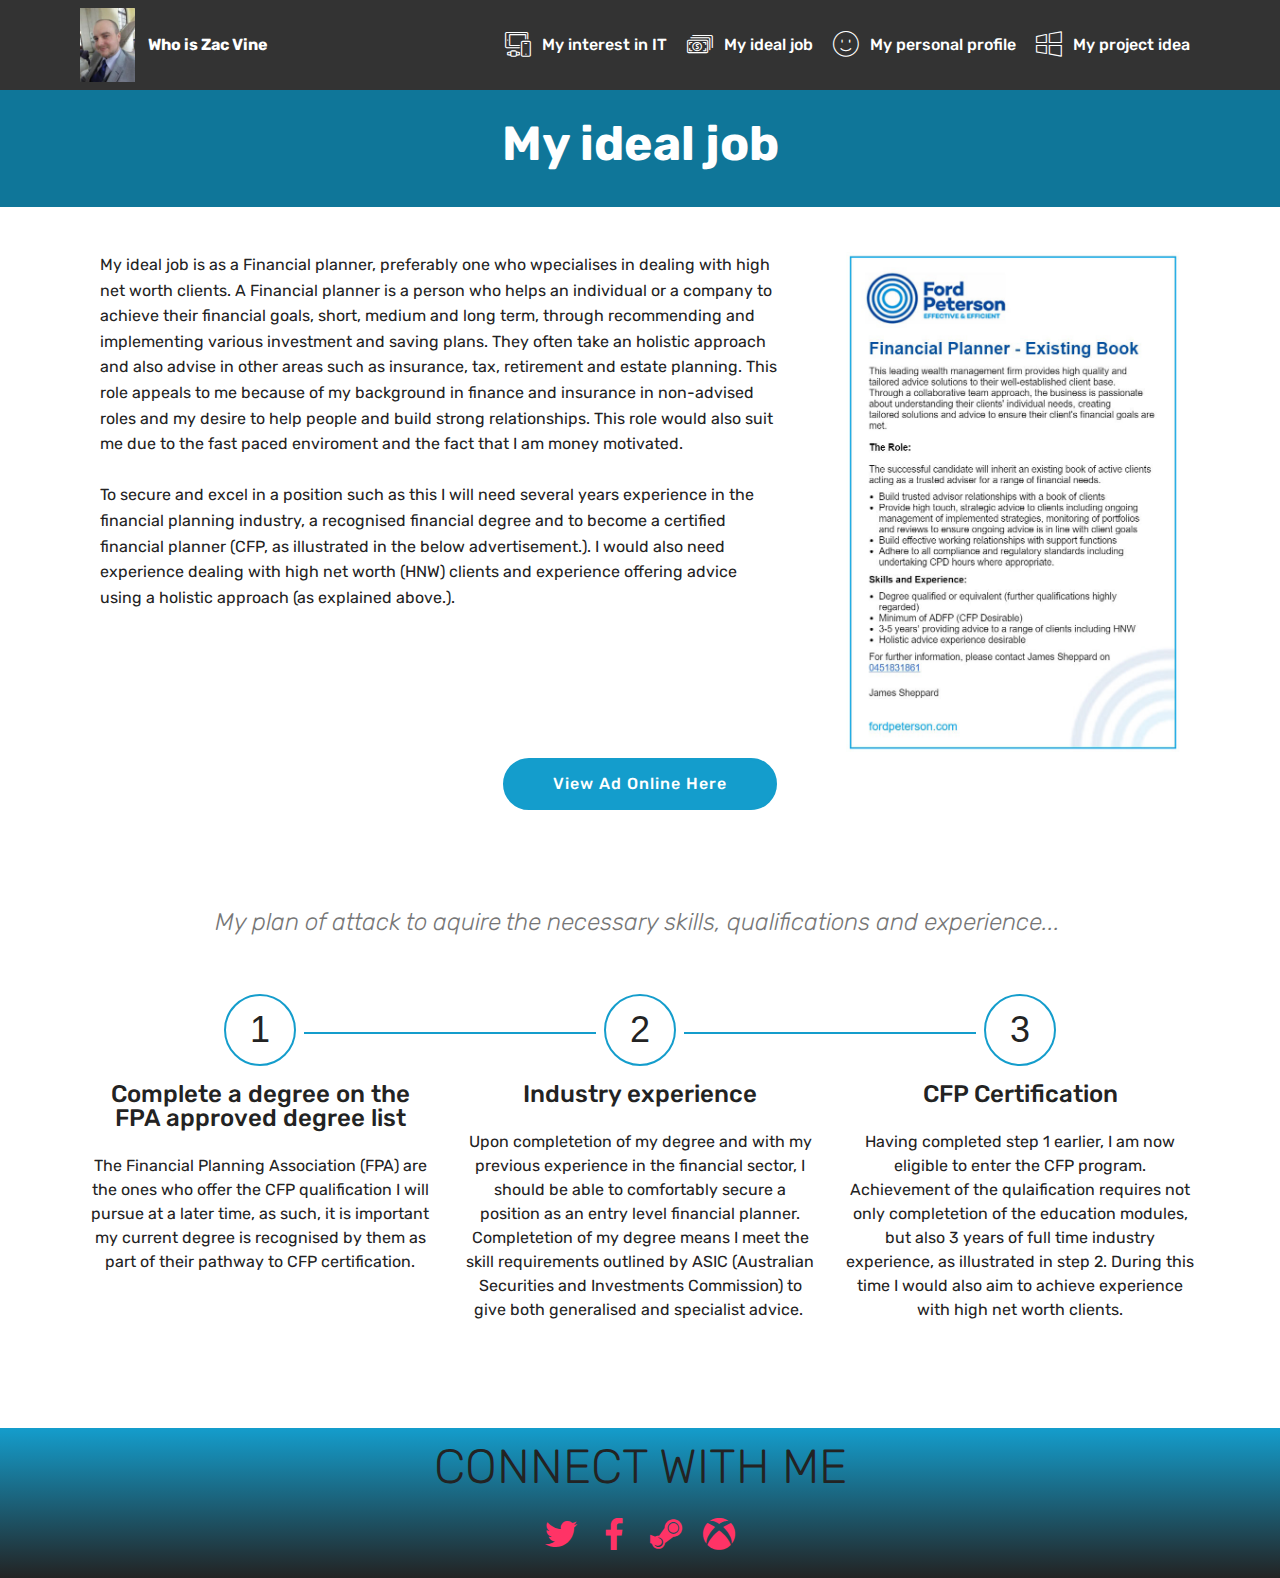
==== Ideal Jo.html @ 302b3c53 "create github pages" ====
<!DOCTYPE html>
<html  >
<head>
  <!-- Site made with Mobirise Website Builder v4.10.3, https://mobirise.com -->
  <meta charset="UTF-8">
  <meta http-equiv="X-UA-Compatible" content="IE=edge">
  <meta name="generator" content="Mobirise v4.10.3, mobirise.com">
  <meta name="viewport" content="width=device-width, initial-scale=1, minimum-scale=1">
  <link rel="shortcut icon" href="assets/images/suit-logo-122x162.jpg" type="image/x-icon">
  <meta name="description" content="Ideal Job">
  
  <title>Ideal Job</title>
  <link rel="stylesheet" href="assets/web/assets/mobirise-icons/mobirise-icons.css">
  <link rel="stylesheet" href="assets/tether/tether.min.css">
  <link rel="stylesheet" href="assets/bootstrap/css/bootstrap.min.css">
  <link rel="stylesheet" href="assets/bootstrap/css/bootstrap-grid.min.css">
  <link rel="stylesheet" href="assets/bootstrap/css/bootstrap-reboot.min.css">
  <link rel="stylesheet" href="assets/socicon/css/styles.css">
  <link rel="stylesheet" href="assets/dropdown/css/style.css">
  <link rel="stylesheet" href="assets/theme/css/style.css">
  <link rel="stylesheet" href="assets/mobirise/css/mbr-additional.css" type="text/css">
  
  
  
</head>
<body>
  <section class="menu cid-rsNZwUBo6p" once="menu" id="menu1-r">

    

    <nav class="navbar navbar-expand beta-menu navbar-dropdown align-items-center navbar-fixed-top navbar-toggleable-sm">
        <button class="navbar-toggler navbar-toggler-right" type="button" data-toggle="collapse" data-target="#navbarSupportedContent" aria-controls="navbarSupportedContent" aria-expanded="false" aria-label="Toggle navigation">
            <div class="hamburger">
                <span></span>
                <span></span>
                <span></span>
                <span></span>
            </div>
        </button>
        <div class="menu-logo">
            <div class="navbar-brand">
                <span class="navbar-logo">
                    <a href="https://mobirise.co">
                         <img src="assets/images/suit-logo-122x162.jpg" alt="Mobirise" title="" style="height: 4.6rem;">
                    </a>
                </span>
                <span class="navbar-caption-wrap"><a class="navbar-caption text-white display-4" href="index.html">
                        Who is Zac Vine</a></span>
            </div>
        </div>
        <div class="collapse navbar-collapse" id="navbarSupportedContent">
            <ul class="navbar-nav nav-dropdown nav-right" data-app-modern-menu="true"><li class="nav-item">
                    <a class="nav-link link text-white display-4" href="Interest in IT.html"><span class="mbri-devices mbr-iconfont mbr-iconfont-btn"></span>My interest in IT</a>
                </li>
                <li class="nav-item">
                    <a class="nav-link link text-white display-4" href="Ideal Jo.html"><span class="mbri-cash mbr-iconfont mbr-iconfont-btn"></span>My ideal job</a>
                </li><li class="nav-item"><a class="nav-link link text-white display-4" href="Personal Profile.html"><span class="mbri-smile-face mbr-iconfont mbr-iconfont-btn"></span>My personal profile</a></li><li class="nav-item"><a class="nav-link link text-white display-4" href="Project Idea.html"><span class="mbri-windows mbr-iconfont mbr-iconfont-btn"></span>My project idea</a></li></ul>
            
        </div>
    </nav>
</section>

<section class="engine"><a href="https://mobirise.info/d">site maker</a></section><section class="mbr-section content5 cid-rsNQItrX9W" id="content5-l">

    

    

    <div class="container">
        <div class="media-container-row">
            <div class="title col-12 col-md-8">
                <h2 class="align-center mbr-bold mbr-white pb-3 mbr-fonts-style display-2">
                    My ideal job</h2>
                
                
                
            </div>
        </div>
    </div>
</section>

<section class="mbr-section content7 cid-rsNS9JEYvc" id="content7-m">
          
    

    <div class="container">
        <div class="media-container-row">
            <div class="col-12 col-md-12">
                <div class="media-container-row">
                    <div class="media-content">
                        <div class="mbr-section-text">
                            <p class="mbr-text align-right mb-0 mbr-fonts-style display-7">My ideal job is as a Financial planner, preferably one who wpecialises in dealing with high net worth clients. A Financial planner is a person who helps an individual or a company to achieve their financial goals, short, medium and long term, through recommending and implementing various investment and saving plans. They often take an holistic approach and also advise in other areas such as insurance, tax, retirement and estate planning. This role appeals to me because of my background in finance and insurance in non-advised roles and my desire to help people and build strong relationships. This role would also suit me due to the fast paced enviroment and the fact that I am money motivated.
<br><br>To secure and excel in a position such as this I will need several years experience in the financial planning industry, a recognised financial degree and to become a certified financial planner (CFP, as illustrated in the below advertisement.). I would also need experience dealing with high net worth (HNW) clients and experience offering advice using a holistic approach (as explained above.).
<br>
<br><br></p>
                        </div>
                    </div>
                    <div class="mbr-figure" style="width: 55%;">
                     <img src="assets/images/job-advertisement-706x1055.jpg" alt="Mobirise" title="">  
                    </div>
                </div>
            </div>
        </div>
    </div>
</section>

<section class="mbr-section content8 cid-rsO8SY09E9" id="content8-16">

    

    <div class="container">
        <div class="media-container-row title">
            <div class="col-12 col-md-8">
                <div class="mbr-section-btn align-center"><a class="btn btn-primary display-4" href="https://www.seek.com.au/job/39191002" target="_blank">View Ad Online Here</a></div>
            </div>
        </div>
    </div>
</section>

<section class="step2 cid-rt5dFYYWck" id="step2-d">

    

    
    
    <div class="container">
        
        <h3 class="mbr-section-subtitle pb-5 mbr-fonts-style align-center display-5"><em>
            My plan of attack to aquire the necessary skills, qualifications and experience...&nbsp;</em></h3>
        <div class="step-container row justify-content-center">
            <div class="card col-12 col-md-4 separline">
                <div class="step-element">
                    <div class="step-wrapper pb-3">
                        <h3 class="step d-flex align-items-center justify-content-center m-auto">
                            1
                        </h3>
                    </div>          
                    <div class="step-text-content align-center">
                        <h4 class="mbr-step-title pb-3 mbr-fonts-style display-5">Complete a degree on the FPA approved degree list</h4>
                        <p class="mbr-step-text mbr-fonts-style display-7">The&nbsp;Financial Planning Association (FPA) are the ones who offer the CFP qualification I will pursue at a later time, as such, it is important my current degree is recognised by them as part of their pathway to CFP certification.</p>
                    </div>
                </div>
            </div>

            <div class="card col-12 separline col-md-4">
                <div class="step-element">
                    <div class="step-wrapper pb-3">
                        <h3 class="step d-flex align-items-center justify-content-center m-auto">
                            2
                        </h3>
                    </div>          
                    <div class="step-text-content align-center">
                        <h4 class="mbr-step-title pb-3 mbr-fonts-style display-5">Industry experience</h4>
                        <p class="mbr-step-text mbr-fonts-style display-7">Upon completetion of my degree and with my previous experience in the financial sector, I should be able to comfortably secure a position as an entry level financial planner. Completetion of my degree means I meet the skill requirements outlined by ASIC (Australian Securities and Investments Commission) to give both generalised and specialist advice.&nbsp;<br></p>
                    </div>
                </div>
            </div>

            <div class="card col-md-4 col-12 separline last-child">
                <div class="step-element">
                    <div class="step-wrapper pb-3">
                        <h3 class="step d-flex align-items-center justify-content-center m-auto">
                            3
                        </h3>
                    </div>          
                    <div class="step-text-content align-center">
                        <h4 class="mbr-step-title pb-3 mbr-fonts-style display-5">CFP Certification</h4>
                        <p class="mbr-step-text mbr-fonts-style display-7">Having completed step 1 earlier, I am now eligible to enter the CFP program. Achievement of the qulaification requires not only completetion of the education modules, but also 3 years of full time industry experience, as illustrated in step 2. During this time I would also aim to achieve experience with high net worth clients.</p>
                    </div>
                </div>
            </div>

            
            
            
            
            
            
            
            
            
            
            
        </div>
    </div>
</section>

<section class="cid-rsO8mnHp8Y" id="social-buttons2-15">

    

    

    <div class="container">
        <div class="media-container-row">
            <div class="col-md-8 align-center">
                <h2 class="pb-3 mbr-fonts-style display-2">
                    CONNECT WITH ME</h2>
                <div class="social-list pl-0 mb-0">
                    <a href="https://twitter.com/TheZacarias" target="_blank">
                        <span class="px-2 mbr-iconfont mbr-iconfont-social socicon-twitter socicon"></span>
                    </a>
                    <a href="https://www.facebook.com/shamandevine" target="_blank">
                        <span class="px-2 mbr-iconfont mbr-iconfont-social socicon-facebook socicon"></span>
                    </a>
                    <a href="https://steamcommunity.com/id/zacvine" target="_blank">
                        <span class="px-2 mbr-iconfont mbr-iconfont-social socicon-steam socicon"></span>
                    </a>
                    <a href="http://live.xbox.com/en-US/Profile?gamertag=DangerVine" target="_blank">
                        <span class="px-2 mbr-iconfont mbr-iconfont-social socicon-xbox socicon"></span>
                    </a>
                    <a href="https://plus.google.com/u/0/+Mobirise" target="_blank">
                        
                    </a>
                    <a href="https://www.behance.net/Mobirise" target="_blank">
                        
                    </a>
                </div>
            </div>
        </div>
    </div>
</section>


  <script src="assets/web/assets/jquery/jquery.min.js"></script>
  <script src="assets/popper/popper.min.js"></script>
  <script src="assets/tether/tether.min.js"></script>
  <script src="assets/bootstrap/js/bootstrap.min.js"></script>
  <script src="assets/dropdown/js/script.min.js"></script>
  <script src="assets/touchswipe/jquery.touch-swipe.min.js"></script>
  <script src="assets/sociallikes/social-likes.js"></script>
  <script src="assets/smoothscroll/smooth-scroll.js"></script>
  <script src="assets/theme/js/script.js"></script>
  
  
</body>
</html>
---- assets/web/assets/mobirise-icons/mobirise-icons.css ----
@font-face {
  font-family: 'MobiriseIcons';
  src:  url('mobirise-icons.eot?spat4u');
  src:  url('mobirise-icons.eot?spat4u#iefix') format('embedded-opentype'),
    url('mobirise-icons.ttf?spat4u') format('truetype'),
    url('mobirise-icons.woff?spat4u') format('woff'),
    url('mobirise-icons.svg?spat4u#MobiriseIcons') format('svg');
  font-weight: normal;
  font-style: normal;
}

[class^="mbri-"], [class*=" mbri-"] {
  /* use !important to prevent issues with browser extensions that change fonts */
  font-family: MobiriseIcons !important;
  speak: none;
  font-style: normal;
  font-weight: normal;
  font-variant: normal;
  text-transform: none;
  line-height: 1;

  /* Better Font Rendering =========== */
  -webkit-font-smoothing: antialiased;
  -moz-osx-font-smoothing: grayscale;
}

.mbri-add-submenu:before {
  content: "\e900";
}
.mbri-alert:before {
  content: "\e901";
}
.mbri-align-center:before {
  content: "\e902";
}
.mbri-align-justify:before {
  content: "\e903";
}
.mbri-align-left:before {
  content: "\e904";
}
.mbri-align-right:before {
  content: "\e905";
}
.mbri-android:before {
  content: "\e906";
}
.mbri-apple:before {
  content: "\e907";
}
.mbri-arrow-down:before {
  content: "\e908";
}
.mbri-arrow-next:before {
  content: "\e909";
}
.mbri-arrow-prev:before {
  content: "\e90a";
}
.mbri-arrow-up:before {
  content: "\e90b";
}
.mbri-bold:before {
  content: "\e90c";
}
.mbri-bookmark:before {
  content: "\e90d";
}
.mbri-bootstrap:before {
  content: "\e90e";
}
.mbri-briefcase:before {
  content: "\e90f";
}
.mbri-browse:before {
  content: "\e910";
}
.mbri-bulleted-list:before {
  content: "\e911";
}
.mbri-calendar:before {
  content: "\e912";
}
.mbri-camera:before {
  content: "\e913";
}
.mbri-cart-add:before {
  content: "\e914";
}
.mbri-cart-full:before {
  content: "\e915";
}
.mbri-cash:before {
  content: "\e916";
}
.mbri-change-style:before {
  content: "\e917";
}
.mbri-chat:before {
  content: "\e918";
}
.mbri-clock:before {
  content: "\e919";
}
.mbri-close:before {
  content: "\e91a";
}
.mbri-cloud:before {
  content: "\e91b";
}
.mbri-code:before {
  content: "\e91c";
}
.mbri-contact-form:before {
  content: "\e91d";
}
.mbri-credit-card:before {
  content: "\e91e";
}
.mbri-cursor-click:before {
  content: "\e91f";
}
.mbri-cust-feedback:before {
  content: "\e920";
}
.mbri-database:before {
  content: "\e921";
}
.mbri-delivery:before {
  content: "\e922";
}
.mbri-desktop:before {
  content: "\e923";
}
.mbri-devices:before {
  content: "\e924";
}
.mbri-down:before {
  content: "\e925";
}
.mbri-download:before {
  content: "\e989";
}
.mbri-drag-n-drop:before {
  content: "\e927";
}
.mbri-drag-n-drop2:before {
  content: "\e928";
}
.mbri-edit:before {
  content: "\e929";
}
.mbri-edit2:before {
  content: "\e92a";
}
.mbri-error:before {
  content: "\e92b";
}
.mbri-extension:before {
  content: "\e92c";
}
.mbri-features:before {
  content: "\e92d";
}
.mbri-file:before {
  content: "\e92e";
}
.mbri-flag:before {
  content: "\e92f";
}
.mbri-folder:before {
  content: "\e930";
}
.mbri-gift:before {
  content: "\e931";
}
.mbri-github:before {
  content: "\e932";
}
.mbri-globe:before {
  content: "\e933";
}
.mbri-globe-2:before {
  content: "\e934";
}
.mbri-growing-chart:before {
  content: "\e935";
}
.mbri-hearth:before {
  content: "\e936";
}
.mbri-help:before {
  content: "\e937";
}
.mbri-home:before {
  content: "\e938";
}
.mbri-hot-cup:before {
  content: "\e939";
}
.mbri-idea:before {
  content: "\e93a";
}
.mbri-image-gallery:before {
  content: "\e93b";
}
.mbri-image-slider:before {
  content: "\e93c";
}
.mbri-info:before {
  content: "\e93d";
}
.mbri-italic:before {
  content: "\e93e";
}
.mbri-key:before {
  content: "\e93f";
}
.mbri-laptop:before {
  content: "\e940";
}
.mbri-layers:before {
  content: "\e941";
}
.mbri-left-right:before {
  content: "\e942";
}
.mbri-left:before {
  content: "\e943";
}
.mbri-letter:before {
  content: "\e944";
}
.mbri-like:before {
  content: "\e945";
}
.mbri-link:before {
  content: "\e946";
}
.mbri-lock:before {
  content: "\e947";
}
.mbri-login:before {
  content: "\e948";
}
.mbri-logout:before {
  content: "\e949";
}
.mbri-magic-stick:before {
  content: "\e94a";
}
.mbri-map-pin:before {
  content: "\e94b";
}
.mbri-menu:before {
  content: "\e94c";
}
.mbri-mobile:before {
  content: "\e94d";
}
.mbri-mobile2:before {
  content: "\e94e";
}
.mbri-mobirise:before {
  content: "\e94f";
}
.mbri-more-horizontal:before {
  content: "\e950";
}
.mbri-more-vertical:before {
  content: "\e951";
}
.mbri-music:before {
  content: "\e952";
}
.mbri-new-file:before {
  content: "\e953";
}
.mbri-numbered-list:before {
  content: "\e954";
}
.mbri-opened-folder:before {
  content: "\e955";
}
.mbri-pages:before {
  content: "\e956";
}
.mbri-paper-plane:before {
  content: "\e957";
}
.mbri-paperclip:before {
  content: "\e958";
}
.mbri-photo:before {
  content: "\e959";
}
.mbri-photos:before {
  content: "\e95a";
}
.mbri-pin:before {
  content: "\e95b";
}
.mbri-play:before {
  content: "\e95c";
}
.mbri-plus:before {
  content: "\e95d";
}
.mbri-preview:before {
  content: "\e95e";
}
.mbri-print:before {
  content: "\e95f";
}
.mbri-protect:before {
  content: "\e960";
}
.mbri-question:before {
  content: "\e961";
}
.mbri-quote-left:before {
  content: "\e962";
}
.mbri-quote-right:before {
  content: "\e963";
}
.mbri-refresh:before {
  content: "\e964";
}
.mbri-responsive:before {
  content: "\e965";
}
.mbri-right:before {
  content: "\e966";
}
.mbri-rocket:before {
  content: "\e967";
}
.mbri-sad-face:before {
  content: "\e968";
}
.mbri-sale:before {
  content: "\e969";
}
.mbri-save:before {
  content: "\e96a";
}
.mbri-search:before {
  content: "\e96b";
}
.mbri-setting:before {
  content: "\e96c";
}
.mbri-setting2:before {
  content: "\e96d";
}
.mbri-setting3:before {
  content: "\e96e";
}
.mbri-share:before {
  content: "\e96f";
}
.mbri-shopping-bag:before {
  content: "\e970";
}
.mbri-shopping-basket:before {
  content: "\e971";
}
.mbri-shopping-cart:before {
  content: "\e972";
}
.mbri-sites:before {
  content: "\e973";
}
.mbri-smile-face:before {
  content: "\e974";
}
.mbri-speed:before {
  content: "\e975";
}
.mbri-star:before {
  content: "\e976";
}
.mbri-success:before {
  content: "\e977";
}
.mbri-sun:before {
  content: "\e978";
}
.mbri-sun2:before {
  content: "\e979";
}
.mbri-tablet:before {
  content: "\e97a";
}
.mbri-tablet-vertical:before {
  content: "\e97b";
}
.mbri-target:before {
  content: "\e97c";
}
.mbri-timer:before {
  content: "\e97d";
}
.mbri-to-ftp:before {
  content: "\e97e";
}
.mbri-to-local-drive:before {
  content: "\e97f";
}
.mbri-touch-swipe:before {
  content: "\e980";
}
.mbri-touch:before {
  content: "\e981";
}
.mbri-trash:before {
  content: "\e982";
}
.mbri-underline:before {
  content: "\e983";
}
.mbri-unlink:before {
  content: "\e984";
}
.mbri-unlock:before {
  content: "\e985";
}
.mbri-up-down:before {
  content: "\e986";
}
.mbri-up:before {
  content: "\e987";
}
.mbri-update:before {
  content: "\e988";
}
.mbri-upload:before {
 content: "\e926"; 
}
.mbri-user:before {
  content: "\e98a";
}
.mbri-user2:before {
  content: "\e98b";
}
.mbri-users:before {
  content: "\e98c";
}
.mbri-video:before {
  content: "\e98d";
}
.mbri-video-play:before {
  content: "\e98e";
}
.mbri-watch:before {
  content: "\e98f";
}
.mbri-website-theme:before {
  content: "\e990";
}
.mbri-wifi:before {
  content: "\e991";
}
.mbri-windows:before {
  content: "\e992";
}
.mbri-zoom-out:before {
  content: "\e993";
}
.mbri-redo:before {
  content: "\e994";
}
.mbri-undo:before {
  content: "\e995";
}
---- assets/socicon/css/styles.css ----
@charset "UTF-8";

@font-face {
  font-family: "socicon";
  src:url("../fonts/socicon.eot");
  src:url("../fonts/socicon.eot?#iefix") format("embedded-opentype"),
    url("../fonts/socicon.woff") format("woff"),
    url("../fonts/socicon.ttf") format("truetype"),
    url("../fonts/socicon.svg#socicon") format("svg");
  font-weight: normal;
  font-style: normal;

}

[data-icon]:before {
  font-family: "socicon" !important;
  content: attr(data-icon);
  font-style: normal !important;
  font-weight: normal !important;
  font-variant: normal !important;
  text-transform: none !important;
  speak: none;
  line-height: 1;
  -webkit-font-smoothing: antialiased;
  -moz-osx-font-smoothing: grayscale;
}

[class^="socicon-"]:before,
[class*=" socicon-"]:before {
  font-family: "socicon" !important;
  font-style: normal !important;
  font-weight: normal !important;
  font-variant: normal !important;
  text-transform: none !important;
  speak: none;
  line-height: 1;
  -webkit-font-smoothing: antialiased;
  -moz-osx-font-smoothing: grayscale;
}

.socicon-modelmayhem:before {
  content: "\e000";
}
.socicon-mixcloud:before {
  content: "\e001";
}
.socicon-drupal:before {
  content: "\e002";
}
.socicon-swarm:before {
  content: "\e003";
}
.socicon-istock:before {
  content: "\e004";
}
.socicon-yammer:before {
  content: "\e005";
}
.socicon-ello:before {
  content: "\e006";
}
.socicon-stackoverflow:before {
  content: "\e007";
}
.socicon-persona:before {
  content: "\e008";
}
.socicon-triplej:before {
  content: "\e009";
}
.socicon-houzz:before {
  content: "\e00a";
}
.socicon-rss:before {
  content: "\e00b";
}
.socicon-paypal:before {
  content: "\e00c";
}
.socicon-odnoklassniki:before {
  content: "\e00d";
}
.socicon-airbnb:before {
  content: "\e00e";
}
.socicon-periscope:before {
  content: "\e00f";
}
.socicon-outlook:before {
  content: "\e010";
}
.socicon-coderwall:before {
  content: "\e011";
}
.socicon-tripadvisor:before {
  content: "\e012";
}
.socicon-appnet:before {
  content: "\e013";
}
.socicon-goodreads:before {
  content: "\e014";
}
.socicon-tripit:before {
  content: "\e015";
}
.socicon-lanyrd:before {
  content: "\e016";
}
.socicon-slideshare:before {
  content: "\e017";
}
.socicon-buffer:before {
  content: "\e018";
}
.socicon-disqus:before {
  content: "\e019";
}
.socicon-vkontakte:before {
  content: "\e01a";
}
.socicon-whatsapp:before {
  content: "\e01b";
}
.socicon-patreon:before {
  content: "\e01c";
}
.socicon-storehouse:before {
  content: "\e01d";
}
.socicon-pocket:before {
  content: "\e01e";
}
.socicon-mail:before {
  content: "\e01f";
}
.socicon-blogger:before {
  content: "\e020";
}
.socicon-technorati:before {
  content: "\e021";
}
.socicon-reddit:before {
  content: "\e022";
}
.socicon-dribbble:before {
  content: "\e023";
}
.socicon-stumbleupon:before {
  content: "\e024";
}
.socicon-digg:before {
  content: "\e025";
}
.socicon-envato:before {
  content: "\e026";
}
.socicon-behance:before {
  content: "\e027";
}
.socicon-delicious:before {
  content: "\e028";
}
.socicon-deviantart:before {
  content: "\e029";
}
.socicon-forrst:before {
  content: "\e02a";
}
.socicon-play:before {
  content: "\e02b";
}
.socicon-zerply:before {
  content: "\e02c";
}
.socicon-wikipedia:before {
  content: "\e02d";
}
.socicon-apple:before {
  content: "\e02e";
}
.socicon-flattr:before {
  content: "\e02f";
}
.socicon-github:before {
  content: "\e030";
}
.socicon-renren:before {
  content: "\e031";
}
.socicon-friendfeed:before {
  content: "\e032";
}
.socicon-newsvine:before {
  content: "\e033";
}
.socicon-identica:before {
  content: "\e034";
}
.socicon-bebo:before {
  content: "\e035";
}
.socicon-zynga:before {
  content: "\e036";
}
.socicon-steam:before {
  content: "\e037";
}
.socicon-xbox:before {
  content: "\e038";
}
.socicon-windows:before {
  content: "\e039";
}
.socicon-qq:before {
  content: "\e03a";
}
.socicon-douban:before {
  content: "\e03b";
}
.socicon-meetup:before {
  content: "\e03c";
}
.socicon-playstation:before {
  content: "\e03d";
}
.socicon-android:before {
  content: "\e03e";
}
.socicon-snapchat:before {
  content: "\e03f";
}
.socicon-twitter:before {
  content: "\e040";
}
.socicon-facebook:before {
  content: "\e041";
}
.socicon-googleplus:before {
  content: "\e042";
}
.socicon-pinterest:before {
  content: "\e043";
}
.socicon-foursquare:before {
  content: "\e044";
}
.socicon-yahoo:before {
  content: "\e045";
}
.socicon-skype:before {
  content: "\e046";
}
.socicon-yelp:before {
  content: "\e047";
}
.socicon-feedburner:before {
  content: "\e048";
}
.socicon-linkedin:before {
  content: "\e049";
}
.socicon-viadeo:before {
  content: "\e04a";
}
.socicon-xing:before {
  content: "\e04b";
}
.socicon-myspace:before {
  content: "\e04c";
}
.socicon-soundcloud:before {
  content: "\e04d";
}
.socicon-spotify:before {
  content: "\e04e";
}
.socicon-grooveshark:before {
  content: "\e04f";
}
.socicon-lastfm:before {
  content: "\e050";
}
.socicon-youtube:before {
  content: "\e051";
}
.socicon-vimeo:before {
  content: "\e052";
}
.socicon-dailymotion:before {
  content: "\e053";
}
.socicon-vine:before {
  content: "\e054";
}
.socicon-flickr:before {
  content: "\e055";
}
.socicon-500px:before {
  content: "\e056";
}
.socicon-wordpress:before {
  content: "\e058";
}
.socicon-tumblr:before {
  content: "\e059";
}
.socicon-twitch:before {
  content: "\e05a";
}
.socicon-8tracks:before {
  content: "\e05b";
}
.socicon-amazon:before {
  content: "\e05c";
}
.socicon-icq:before {
  content: "\e05d";
}
.socicon-smugmug:before {
  content: "\e05e";
}
.socicon-ravelry:before {
  content: "\e05f";
}
.socicon-weibo:before {
  content: "\e060";
}
.socicon-baidu:before {
  content: "\e061";
}
.socicon-angellist:before {
  content: "\e062";
}
.socicon-ebay:before {
  content: "\e063";
}
.socicon-imdb:before {
  content: "\e064";
}
.socicon-stayfriends:before {
  content: "\e065";
}
.socicon-residentadvisor:before {
  content: "\e066";
}
.socicon-google:before {
  content: "\e067";
}
.socicon-yandex:before {
  content: "\e068";
}
.socicon-sharethis:before {
  content: "\e069";
}
.socicon-bandcamp:before {
  content: "\e06a";
}
.socicon-itunes:before {
  content: "\e06b";
}
.socicon-deezer:before {
  content: "\e06c";
}
.socicon-telegram:before {
  content: "\e06e";
}
.socicon-openid:before {
  content: "\e06f";
}
.socicon-amplement:before {
  content: "\e070";
}
.socicon-viber:before {
  content: "\e071";
}
.socicon-zomato:before {
  content: "\e072";
}
.socicon-draugiem:before {
  content: "\e074";
}
.socicon-endomodo:before {
  content: "\e075";
}
.socicon-filmweb:before {
  content: "\e076";
}
.socicon-stackexchange:before {
  content: "\e077";
}
.socicon-wykop:before {
  content: "\e078";
}
.socicon-teamspeak:before {
  content: "\e079";
}
.socicon-teamviewer:before {
  content: "\e07a";
}
.socicon-ventrilo:before {
  content: "\e07b";
}
.socicon-younow:before {
  content: "\e07c";
}
.socicon-raidcall:before {
  content: "\e07d";
}
.socicon-mumble:before {
  content: "\e07e";
}
.socicon-medium:before {
  content: "\e06d";
}
.socicon-bebee:before {
  content: "\e07f";
}
.socicon-hitbox:before {
  content: "\e080";
}
.socicon-reverbnation:before {
  content: "\e081";
}
.socicon-formulr:before {
  content: "\e082";
}
.socicon-instagram:before {
  content: "\e057";
}
.socicon-battlenet:before {
  content: "\e083";
}
.socicon-chrome:before {
  content: "\e084";
}
.socicon-discord:before {
  content: "\e086";
}
.socicon-issuu:before {
  content: "\e087";
}
.socicon-macos:before {
  content: "\e088";
}
.socicon-firefox:before {
  content: "\e089";
}
.socicon-opera:before {
  content: "\e08d";
}
.socicon-keybase:before {
  content: "\e090";
}
.socicon-alliance:before {
  content: "\e091";
}
.socicon-livejournal:before {
  content: "\e092";
}
.socicon-googlephotos:before {
  content: "\e093";
}
.socicon-horde:before {
  content: "\e094";
}
.socicon-etsy:before {
  content: "\e095";
}
.socicon-zapier:before {
  content: "\e096";
}
.socicon-google-scholar:before {
  content: "\e097";
}
.socicon-researchgate:before {
  content: "\e098";
}
.socicon-wechat:before {
  content: "\e099";
}
.socicon-strava:before {
  content: "\e09a";
}
.socicon-line:before {
  content: "\e09b";
}
.socicon-lyft:before {
  content: "\e09c";
}
.socicon-uber:before {
  content: "\e09d";
}
.socicon-songkick:before {
  content: "\e09e";
}
.socicon-viewbug:before {
  content: "\e09f";
}
.socicon-googlegroups:before {
  content: "\e0a0";
}
.socicon-quora:before {
  content: "\e073";
}
.socicon-diablo:before {
  content: "\e085";
}
.socicon-blizzard:before {
  content: "\e0a1";
}
.socicon-hearthstone:before {
  content: "\e08b";
}
.socicon-heroes:before {
  content: "\e08a";
}
.socicon-overwatch:before {
  content: "\e08c";
}
.socicon-warcraft:before {
  content: "\e08e";
}
.socicon-starcraft:before {
  content: "\e08f";
}
.socicon-beam:before {
  content: "\e0a2";
}
.socicon-curse:before {
  content: "\e0a3";
}
.socicon-player:before {
  content: "\e0a4";
}
.socicon-streamjar:before {
  content: "\e0a5";
}
.socicon-nintendo:before {
  content: "\e0a6";
}
.socicon-hellocoton:before {
  content: "\e0a7";
}
---- assets/dropdown/css/style.css ----
.navbar-dropdown {
  left: 0;
  padding: 0;
  position: absolute;
  right: 0;
  top: 0;
  transition: all 0.45s ease;
  z-index: 1030;
  background: #282828; }
  .navbar-dropdown .navbar-logo {
    margin-right: 0.8rem;
    transition: margin 0.3s ease-in-out;
    vertical-align: middle; }
    .navbar-dropdown .navbar-logo img {
      height: 3.125rem;
      transition: all 0.3s ease-in-out; }
    .navbar-dropdown .navbar-logo.mbr-iconfont {
      font-size: 3.125rem;
      line-height: 3.125rem; }
  .navbar-dropdown .navbar-caption {
    font-weight: 700;
    white-space: normal;
    vertical-align: -4px;
    line-height: 3.125rem !important; }
    .navbar-dropdown .navbar-caption, .navbar-dropdown .navbar-caption:hover {
      color: inherit;
      text-decoration: none; }
  .navbar-dropdown .mbr-iconfont + .navbar-caption {
    vertical-align: -1px; }
  .navbar-dropdown.navbar-fixed-top {
    position: fixed; }
  .navbar-dropdown .navbar-brand span {
    vertical-align: -4px; }
  .navbar-dropdown.bg-color.transparent {
    background: none; }
  .navbar-dropdown.navbar-short .navbar-brand {
    padding: 0.625rem 0; }
    .navbar-dropdown.navbar-short .navbar-brand span {
      vertical-align: -1px; }
  .navbar-dropdown.navbar-short .navbar-caption {
    line-height: 2.375rem !important;
    vertical-align: -2px; }
  .navbar-dropdown.navbar-short .navbar-logo {
    margin-right: 0.5rem; }
    .navbar-dropdown.navbar-short .navbar-logo img {
      height: 2.375rem; }
    .navbar-dropdown.navbar-short .navbar-logo.mbr-iconfont {
      font-size: 2.375rem;
      line-height: 2.375rem; }
  .navbar-dropdown.navbar-short .mbr-table-cell {
    height: 3.625rem; }
  .navbar-dropdown .navbar-close {
    left: 0.6875rem;
    position: fixed;
    top: 0.75rem;
    z-index: 1000; }
  .navbar-dropdown .hamburger-icon {
    content: "";
    display: inline-block;
    vertical-align: middle;
    width: 16px;
    -webkit-box-shadow: 0 -6px 0 1px #282828,0 0 0 1px #282828,0 6px 0 1px #282828;
    -moz-box-shadow: 0 -6px 0 1px #282828,0 0 0 1px #282828,0 6px 0 1px #282828;
    box-shadow: 0 -6px 0 1px #282828,0 0 0 1px #282828,0 6px 0 1px #282828; }

.dropdown-menu .dropdown-toggle[data-toggle="dropdown-submenu"]::after {
  border-bottom: 0.35em solid transparent;
  border-left: 0.35em solid;
  border-right: 0;
  border-top: 0.35em solid transparent;
  margin-left: 0.3rem; }

.dropdown-menu .dropdown-item:focus {
  outline: 0; }

.nav-dropdown {
  font-size: 0.75rem;
  font-weight: 500;
  height: auto !important; }
  .nav-dropdown .nav-btn {
    padding-left: 1rem; }
  .nav-dropdown .link {
    margin: .667em 1.667em;
    font-weight: 500;
    padding: 0;
    transition: color .2s ease-in-out; }
    .nav-dropdown .link.dropdown-toggle {
      margin-right: 2.583em; }
      .nav-dropdown .link.dropdown-toggle::after {
        margin-left: .25rem;
        border-top: 0.35em solid;
        border-right: 0.35em solid transparent;
        border-left: 0.35em solid transparent;
        border-bottom: 0; }
      .nav-dropdown .link.dropdown-toggle[aria-expanded="true"] {
        margin: 0;
        padding: 0.667em 3.263em  0.667em 1.667em; }
  .nav-dropdown .link::after,
  .nav-dropdown .dropdown-item::after {
    color: inherit; }
  .nav-dropdown .btn {
    font-size: 0.75rem;
    font-weight: 700;
    letter-spacing: 0;
    margin-bottom: 0;
    padding-left: 1.25rem;
    padding-right: 1.25rem; }
  .nav-dropdown .dropdown-menu {
    border-radius: 0;
    border: 0;
    left: 0;
    margin: 0;
    padding-bottom: 1.25rem;
    padding-top: 1.25rem;
    position: relative; }
  .nav-dropdown .dropdown-submenu {
    margin-left: 0.125rem;
    top: 0; }
  .nav-dropdown .dropdown-item {
    font-weight: 500;
    line-height: 2;
    padding: 0.3846em 4.615em 0.3846em 1.5385em;
    position: relative;
    transition: color .2s ease-in-out, background-color .2s ease-in-out; }
    .nav-dropdown .dropdown-item::after {
      margin-top: -0.3077em;
      position: absolute;
      right: 1.1538em;
      top: 50%; }
    .nav-dropdown .dropdown-item:focus, .nav-dropdown .dropdown-item:hover {
      background: none; }

@media (max-width: 767px) {
  .nav-dropdown.navbar-toggleable-sm {
    bottom: 0;
    display: none;
    left: 0;
    overflow-x: hidden;
    position: fixed;
    top: 0;
    transform: translateX(-100%);
    -ms-transform: translateX(-100%);
    -webkit-transform: translateX(-100%);
    width: 18.75rem;
    z-index: 999; } }
.nav-dropdown.navbar-toggleable-xl {
  bottom: 0;
  display: none;
  left: 0;
  overflow-x: hidden;
  position: fixed;
  top: 0;
  transform: translateX(-100%);
  -ms-transform: translateX(-100%);
  -webkit-transform: translateX(-100%);
  width: 18.75rem;
  z-index: 999; }

.nav-dropdown-sm {
  display: block !important;
  overflow-x: hidden;
  overflow: auto;
  padding-top: 3.875rem; }
  .nav-dropdown-sm::after {
    content: "";
    display: block;
    height: 3rem;
    width: 100%; }
  .nav-dropdown-sm.collapse.in ~ .navbar-close {
    display: block !important; }
  .nav-dropdown-sm.collapsing, .nav-dropdown-sm.collapse.in {
    transform: translateX(0);
    -ms-transform: translateX(0);
    -webkit-transform: translateX(0);
    transition: all 0.25s ease-out;
    -webkit-transition: all 0.25s ease-out;
    background: #282828; }
  .nav-dropdown-sm.collapsing[aria-expanded="false"] {
    transform: translateX(-100%);
    -ms-transform: translateX(-100%);
    -webkit-transform: translateX(-100%); }
  .nav-dropdown-sm .nav-item {
    display: block;
    margin-left: 0 !important;
    padding-left: 0; }
  .nav-dropdown-sm .link,
  .nav-dropdown-sm .dropdown-item {
    border-top: 1px dotted rgba(255, 255, 255, 0.1);
    font-size: 0.8125rem;
    line-height: 1.6;
    margin: 0 !important;
    padding: 0.875rem 2.4rem 0.875rem 1.5625rem !important;
    position: relative;
    white-space: normal; }
    .nav-dropdown-sm .link:focus, .nav-dropdown-sm .link:hover,
    .nav-dropdown-sm .dropdown-item:focus,
    .nav-dropdown-sm .dropdown-item:hover {
      background: rgba(0, 0, 0, 0.2) !important;
      color: #c0a375; }
  .nav-dropdown-sm .nav-btn {
    position: relative;
    padding: 1.5625rem 1.5625rem 0 1.5625rem; }
    .nav-dropdown-sm .nav-btn::before {
      border-top: 1px dotted rgba(255, 255, 255, 0.1);
      content: "";
      left: 0;
      position: absolute;
      top: 0;
      width: 100%; }
    .nav-dropdown-sm .nav-btn + .nav-btn {
      padding-top: 0.625rem; }
      .nav-dropdown-sm .nav-btn + .nav-btn::before {
        display: none; }
  .nav-dropdown-sm .btn {
    padding: 0.625rem 0; }
  .nav-dropdown-sm .dropdown-toggle[data-toggle="dropdown-submenu"]::after {
    margin-left: .25rem;
    border-top: 0.35em solid;
    border-right: 0.35em solid transparent;
    border-left: 0.35em solid transparent;
    border-bottom: 0; }
  .nav-dropdown-sm .dropdown-toggle[data-toggle="dropdown-submenu"][aria-expanded="true"]::after {
    border-top: 0;
    border-right: 0.35em solid transparent;
    border-left: 0.35em solid transparent;
    border-bottom: 0.35em solid; }
  .nav-dropdown-sm .dropdown-menu {
    margin: 0;
    padding: 0;
    position: relative;
    top: 0;
    left: 0;
    width: 100%;
    border: 0;
    float: none;
    border-radius: 0;
    background: none; }
  .nav-dropdown-sm .dropdown-submenu {
    left: 100%;
    margin-left: 0.125rem;
    margin-top: -1.25rem;
    top: 0; }

.navbar-toggleable-sm .nav-dropdown .dropdown-menu {
  position: absolute; }

.navbar-toggleable-sm .nav-dropdown .dropdown-submenu {
  left: 100%;
  margin-left: 0.125rem;
  margin-top: -1.25rem;
  top: 0; }

.navbar-toggleable-sm.opened .nav-dropdown .dropdown-menu {
  position: relative; }

.navbar-toggleable-sm.opened .nav-dropdown .dropdown-submenu {
  left: 0;
  margin-left: 00rem;
  margin-top: 0rem;
  top: 0; }

.is-builder .nav-dropdown.collapsing {
  transition: none !important; }

/*# sourceMappingURL=style.css.map */
---- assets/theme/css/style.css ----
/*!
 * Mobirise v4 theme (https://mobirise.com/)
 * Copyright 2017 Mobirise
 */
section {
  background-color: #eeeeee; }

section,
.container,
.container-fluid {
  position: relative;
  word-wrap: break-word; }

a.mbr-iconfont:hover {
  text-decoration: none; }

.article .lead p, .article .lead ul, .article .lead ol, .article .lead pre, .article .lead blockquote {
  margin-bottom: 0; }

a {
  font-style: normal;
  font-weight: 400;
  cursor: pointer; }
  a, a:hover {
    text-decoration: none; }

figure {
  margin-bottom: 0; }

body {
  color: #232323; }

h1, h2, h3, h4, h5, h6,
.h1, .h2, .h3, .h4, .h5, .h6,
.display-1, .display-2, .display-3, .display-4 {
  line-height: 1;
  word-break: break-word;
  word-wrap: break-word; }

b, strong {
  font-weight: bold; }

blockquote {
  padding: 10px 0 10px 20px;
  position: relative;
  border-left: 2px solid;
  border-color: #ff3366; }

input:-webkit-autofill, input:-webkit-autofill:hover, input:-webkit-autofill:focus, input:-webkit-autofill:active {
  transition-delay: 9999s;
  transition-property: background-color, color; }

textarea[type="hidden"] {
  display: none; }

body {
  position: relative; }

section {
  background-position: 50% 50%;
  background-repeat: no-repeat;
  background-size: cover; }
  section .mbr-background-video,
  section .mbr-background-video-preview {
    position: absolute;
    bottom: 0;
    left: 0;
    right: 0;
    top: 0; }

.hidden {
  visibility: hidden; }

.mbr-z-index20 {
  z-index: 20; }

/*! Base colors */
.mbr-white {
  color: #ffffff; }

.mbr-black {
  color: #000000; }

.mbr-bg-white {
  background-color: #ffffff; }

.mbr-bg-black {
  background-color: #000000; }

/*! Text-aligns */
.align-left {
  text-align: left; }

.align-center {
  text-align: center; }

.align-right {
  text-align: right; }

@media (max-width: 767px) {
  .align-left, .align-center, .align-right, .mbr-section-btn, .mbr-section-title {
    text-align: center; } }
/*! Font-weight  */
.mbr-light {
  font-weight: 300; }

.mbr-regular {
  font-weight: 400; }

.mbr-semibold {
  font-weight: 500; }

.mbr-bold {
  font-weight: 700; }

/*! Media  */
.media-size-item {
  -webkit-flex: 1 1 auto;
  -moz-flex: 1 1 auto;
  -ms-flex: 1 1 auto;
  -o-flex: 1 1 auto;
  flex: 1 1 auto; }

.media-content {
  -webkit-flex-basis: 100%;
  flex-basis: 100%; }

.media-container-row {
  display: -ms-flexbox;
  display: -webkit-flex;
  display: flex;
  -webkit-flex-direction: row;
  -ms-flex-direction: row;
  flex-direction: row;
  -webkit-flex-wrap: wrap;
  -ms-flex-wrap: wrap;
  flex-wrap: wrap;
  -webkit-justify-content: center;
  -ms-flex-pack: center;
  justify-content: center;
  -webkit-align-content: center;
  -ms-flex-line-pack: center;
  align-content: center;
  -webkit-align-items: start;
  -ms-flex-align: start;
  align-items: start; }
  .media-container-row .media-size-item {
    width: 400px; }

.media-container-column {
  display: -ms-flexbox;
  display: -webkit-flex;
  display: flex;
  -webkit-flex-direction: column;
  -ms-flex-direction: column;
  flex-direction: column;
  -webkit-flex-wrap: wrap;
  -ms-flex-wrap: wrap;
  flex-wrap: wrap;
  -webkit-justify-content: center;
  -ms-flex-pack: center;
  justify-content: center;
  -webkit-align-content: center;
  -ms-flex-line-pack: center;
  align-content: center;
  -webkit-align-items: stretch;
  -ms-flex-align: stretch;
  align-items: stretch; }
  .media-container-column > * {
    width: 100%; }

@media (min-width: 992px) {
  .media-container-row {
    -webkit-flex-wrap: nowrap;
    -ms-flex-wrap: nowrap;
    flex-wrap: nowrap; } }
figure {
  overflow: hidden; }

figure[mbr-media-size] {
  transition: width 0.1s; }

.mbr-figure img, .mbr-figure iframe {
  display: block;
  width: 100%; }

.card {
  background-color: transparent;
  border: none; }

.card-box {
  width: 100%; }

.card-img {
  text-align: center;
  flex-shrink: 0;
  -webkit-flex-shrink: 0; }

.media {
  max-width: 100%;
  margin: 0 auto; }

.mbr-figure {
  -ms-flex-item-align: center;
  -ms-grid-row-align: center;
  -webkit-align-self: center;
  align-self: center; }

.media-container > div {
  max-width: 100%; }

.mbr-figure img, .card-img img {
  width: 100%; }

@media (max-width: 991px) {
  .media-size-item {
    width: auto !important; }

  .media {
    width: auto; }

  .mbr-figure {
    width: 100% !important; } }
/*! Buttons */
.mbr-section-btn {
  margin-left: -.25rem;
  margin-right: -.25rem;
  font-size: 0; }

nav .mbr-section-btn {
  margin-left: 0rem;
  margin-right: 0rem; }

/*! Btn icon margin */
.btn .mbr-iconfont, .btn.btn-sm .mbr-iconfont {
  cursor: pointer;
  margin-right: 0.5rem; }

.btn.btn-md .mbr-iconfont, .btn.btn-md .mbr-iconfont {
  margin-right: 0.8rem; }

.mbr-regular {
  font-weight: 400; }

.mbr-semibold {
  font-weight: 500; }

.mbr-bold {
  font-weight: 700; }

[type="submit"] {
  -webkit-appearance: none; }

/*! Full-screen */
.mbr-fullscreen .mbr-overlay {
  min-height: 100vh; }

.mbr-fullscreen {
  display: flex;
  display: -webkit-flex;
  display: -moz-flex;
  display: -ms-flex;
  display: -o-flex;
  align-items: center;
  -webkit-align-items: center;
  min-height: 100vh;
  padding-top: 3rem;
  padding-bottom: 3rem; }

/*! Map */
.map {
  height: 25rem;
  position: relative; }
  .map iframe {
    width: 100%;
    height: 100%; }

/* Form */
.form-asterisk {
  font-family: initial;
  position: absolute;
  top: -2px;
  font-weight: normal; }

/*! Scroll to top arrow */
.mbr-arrow-up {
  bottom: 25px;
  right: 90px;
  position: fixed;
  text-align: right;
  z-index: 5000;
  color: #ffffff;
  font-size: 32px;
  transform: rotate(180deg);
  -webkit-transform: rotate(180deg); }

.mbr-arrow-up a {
  background: rgba(0, 0, 0, 0.2);
  border-radius: 3px;
  color: #fff;
  display: inline-block;
  height: 60px;
  width: 60px;
  outline-style: none !important;
  position: relative;
  text-decoration: none;
  transition: all .3s ease-in-out;
  cursor: pointer;
  text-align: center; }
  .mbr-arrow-up a:hover {
    background-color: rgba(0, 0, 0, 0.4); }
  .mbr-arrow-up a i {
    line-height: 60px; }

.mbr-arrow-up-icon {
  display: block;
  color: #fff; }

.mbr-arrow-up-icon::before {
  content: "\203a";
  display: inline-block;
  font-family: serif;
  font-size: 32px;
  line-height: 1;
  font-style: normal;
  position: relative;
  top: 6px;
  left: -4px;
  -webkit-transform: rotate(-90deg);
  transform: rotate(-90deg); }

/*! Arrow Down */
.mbr-arrow {
  position: absolute;
  bottom: 45px;
  left: 50%;
  width: 60px;
  height: 60px;
  cursor: pointer;
  background-color: rgba(80, 80, 80, 0.5);
  border-radius: 50%;
  -webkit-transform: translateX(-50%);
  transform: translateX(-50%); }
  .mbr-arrow > a {
    display: inline-block;
    text-decoration: none;
    outline-style: none;
    -webkit-animation: arrowdown 1.7s ease-in-out infinite;
    animation: arrowdown 1.7s ease-in-out infinite; }
    .mbr-arrow > a > i {
      position: absolute;
      top: -2px;
      left: 15px;
      font-size: 2rem; }

@keyframes arrowdown {
  0% {
    transform: translateY(0px);
    -webkit-transform: translateY(0px); }
  50% {
    transform: translateY(-5px);
    -webkit-transform: translateY(-5px); }
  100% {
    transform: translateY(0px);
    -webkit-transform: translateY(0px); } }
@-webkit-keyframes arrowdown {
  0% {
    transform: translateY(0px);
    -webkit-transform: translateY(0px); }
  50% {
    transform: translateY(-5px);
    -webkit-transform: translateY(-5px); }
  100% {
    transform: translateY(0px);
    -webkit-transform: translateY(0px); } }
@media (max-width: 500px) {
  .mbr-arrow-up {
    left: 50%;
    right: auto;
    transform: translateX(-50%) rotate(180deg);
    -webkit-transform: translateX(-50%) rotate(180deg); } }
/*Gradients animation*/
@keyframes gradient-animation {
  from {
    background-position: 0% 100%;
    animation-timing-function: ease-in-out; }
  to {
    background-position: 100% 0%;
    animation-timing-function: ease-in-out; } }
@-webkit-keyframes gradient-animation {
  from {
    background-position: 0% 100%;
    animation-timing-function: ease-in-out; }
  to {
    background-position: 100% 0%;
    animation-timing-function: ease-in-out; } }
.bg-gradient {
  background-size: 200% 200%;
  animation: gradient-animation 5s infinite alternate;
  -webkit-animation: gradient-animation 5s infinite alternate; }

.menu .navbar-brand {
  display: -webkit-flex; }
  .menu .navbar-brand span {
    display: flex;
    display: -webkit-flex; }
  .menu .navbar-brand .navbar-caption-wrap {
    display: -webkit-flex; }
  .menu .navbar-brand .navbar-logo img {
    display: -webkit-flex; }
@media (min-width: 768px) and (max-width: 991px) {
  .menu .navbar-toggleable-sm .navbar-nav {
    display: -webkit-box;
    display: -webkit-flex;
    display: -ms-flexbox; } }
@media (max-width: 991px) {
  .menu .navbar-collapse {
    max-height: 93.5vh; }
    .menu .navbar-collapse.show {
      overflow: auto; } }
@media (min-width: 992px) {
  .menu .navbar-nav.nav-dropdown {
    display: -webkit-flex; }
  .menu .navbar-toggleable-sm .navbar-collapse {
    display: -webkit-flex !important; } }
@media (max-width: 767px) {
  .menu .navbar-collapse {
    max-height: 80vh; } }

.navbar {
  display: -webkit-flex;
  -webkit-flex-wrap: wrap;
  -webkit-align-items: center;
  -webkit-justify-content: space-between; }

.navbar-collapse {
  -webkit-flex-basis: 100%;
  -webkit-flex-grow: 1;
  -webkit-align-items: center; }

.nav-dropdown .link {
  padding: .667em 1.667em !important;
  margin: 0 !important; }

.nav {
  display: -webkit-flex;
  -webkit-flex-wrap: wrap; }

.row {
  display: -webkit-flex;
  -webkit-flex-wrap: wrap; }

.justify-content-center {
  -webkit-justify-content: center; }

.form-inline {
  display: -webkit-flex;
  -webkit-flex-flow: row wrap;
  -webkit-align-items: center; }

.card-wrapper {
  -webkit-flex: 1; }

.carousel-control {
  z-index: 10;
  display: -webkit-flex;
  -webkit-align-items: center;
  -webkit-justify-content: center; }

.carousel-controls {
  display: -webkit-flex; }

.media {
  display: -webkit-flex; }

.form-group:focus {
  outline: none; }

.jq-selectbox__select {
  padding: 1.07em .5em;
  position: absolute;
  top: 0;
  left: 0;
  width: 100%; }

.jq-selectbox__dropdown {
  position: absolute;
  top: 100% !important;
  left: 0 !important;
  width: 100% !important; }

.jq-selectbox__trigger-arrow {
  transform: translateY(-50%); }

.jq-selectbox li {
  padding: 1.07em .5em; }

div[data-for^="input-range"] input {
  padding-left: 0;
  padding-right: 0; }

.modal-dialog, .modal-content {
  height: 100%; }

.modal-dialog .carousel-inner {
  height: 100%;
  height: -webkit-fill-available;
  height: fill-available; }

.carousel-item {
  text-align: center; }

.carousel-item img {
  margin: auto; }
.engine {
	position: absolute;
	text-indent: -2400px;
	text-align: center;
	padding: 0;
	top: 0;
	left: -2400px;
}
---- assets/mobirise/css/mbr-additional.css ----
@import url(https://fonts.googleapis.com/css?family=Rubik:300,300i,400,400i,500,500i,700,700i,900,900i);





body {
  font-style: normal;
  line-height: 1.5;
}
.mbr-section-title {
  font-style: normal;
  line-height: 1.2;
}
.mbr-section-subtitle {
  line-height: 1.3;
}
.mbr-text {
  font-style: normal;
  line-height: 1.6;
}
.display-1 {
  font-family: 'Rubik', sans-serif;
  font-size: 4.25rem;
}
.display-1 > .mbr-iconfont {
  font-size: 6.8rem;
}
.display-2 {
  font-family: 'Rubik', sans-serif;
  font-size: 3rem;
}
.display-2 > .mbr-iconfont {
  font-size: 4.8rem;
}
.display-4 {
  font-family: 'Rubik', sans-serif;
  font-size: 1rem;
}
.display-4 > .mbr-iconfont {
  font-size: 1.6rem;
}
.display-5 {
  font-family: 'Rubik', sans-serif;
  font-size: 1.5rem;
}
.display-5 > .mbr-iconfont {
  font-size: 2.4rem;
}
.display-7 {
  font-family: 'Rubik', sans-serif;
  font-size: 1rem;
}
.display-7 > .mbr-iconfont {
  font-size: 1.6rem;
}
/* ---- Fluid typography for mobile devices ---- */
/* 1.4 - font scale ratio ( bootstrap == 1.42857 ) */
/* 100vw - current viewport width */
/* (48 - 20)  48 == 48rem == 768px, 20 == 20rem == 320px(minimal supported viewport) */
/* 0.65 - min scale variable, may vary */
@media (max-width: 768px) {
  .display-1 {
    font-size: 3.4rem;
    font-size: calc( 2.1374999999999997rem + (4.25 - 2.1374999999999997) * ((100vw - 20rem) / (48 - 20)));
    line-height: calc( 1.4 * (2.1374999999999997rem + (4.25 - 2.1374999999999997) * ((100vw - 20rem) / (48 - 20))));
  }
  .display-2 {
    font-size: 2.4rem;
    font-size: calc( 1.7rem + (3 - 1.7) * ((100vw - 20rem) / (48 - 20)));
    line-height: calc( 1.4 * (1.7rem + (3 - 1.7) * ((100vw - 20rem) / (48 - 20))));
  }
  .display-4 {
    font-size: 0.8rem;
    font-size: calc( 1rem + (1 - 1) * ((100vw - 20rem) / (48 - 20)));
    line-height: calc( 1.4 * (1rem + (1 - 1) * ((100vw - 20rem) / (48 - 20))));
  }
  .display-5 {
    font-size: 1.2rem;
    font-size: calc( 1.175rem + (1.5 - 1.175) * ((100vw - 20rem) / (48 - 20)));
    line-height: calc( 1.4 * (1.175rem + (1.5 - 1.175) * ((100vw - 20rem) / (48 - 20))));
  }
}
/* Buttons */
.btn {
  font-weight: 500;
  border-width: 2px;
  font-style: normal;
  letter-spacing: 1px;
  margin: .4rem .8rem;
  white-space: normal;
  -webkit-transition: all 0.3s ease-in-out;
  -moz-transition: all 0.3s ease-in-out;
  transition: all 0.3s ease-in-out;
  display: inline-flex;
  align-items: center;
  justify-content: center;
  word-break: break-word;
  -webkit-align-items: center;
  -webkit-justify-content: center;
  display: -webkit-inline-flex;
  padding: 1rem 3rem;
  border-radius: 3px;
}
.btn-sm {
  font-weight: 500;
  letter-spacing: 1px;
  -webkit-transition: all 0.3s ease-in-out;
  -moz-transition: all 0.3s ease-in-out;
  transition: all 0.3s ease-in-out;
  padding: 0.6rem 1.5rem;
  border-radius: 3px;
}
.btn-md {
  font-weight: 500;
  letter-spacing: 1px;
  margin: .4rem .8rem !important;
  -webkit-transition: all 0.3s ease-in-out;
  -moz-transition: all 0.3s ease-in-out;
  transition: all 0.3s ease-in-out;
  padding: 1rem 3rem;
  border-radius: 3px;
}
.btn-lg {
  font-weight: 500;
  letter-spacing: 1px;
  margin: .4rem .8rem !important;
  -webkit-transition: all 0.3s ease-in-out;
  -moz-transition: all 0.3s ease-in-out;
  transition: all 0.3s ease-in-out;
  padding: 1.2rem 3.2rem;
  border-radius: 3px;
}
.bg-primary {
  background-color: #149dcc !important;
}
.bg-success {
  background-color: #f7ed4a !important;
}
.bg-info {
  background-color: #82786e !important;
}
.bg-warning {
  background-color: #879a9f !important;
}
.bg-danger {
  background-color: #b1a374 !important;
}
.btn-primary,
.btn-primary:active {
  background-color: #149dcc !important;
  border-color: #149dcc !important;
  color: #ffffff !important;
}
.btn-primary:hover,
.btn-primary:focus,
.btn-primary.focus,
.btn-primary.active {
  color: #ffffff !important;
  background-color: #0d6786 !important;
  border-color: #0d6786 !important;
}
.btn-primary.disabled,
.btn-primary:disabled {
  color: #ffffff !important;
  background-color: #0d6786 !important;
  border-color: #0d6786 !important;
}
.btn-secondary,
.btn-secondary:active {
  background-color: #ff3366 !important;
  border-color: #ff3366 !important;
  color: #ffffff !important;
}
.btn-secondary:hover,
.btn-secondary:focus,
.btn-secondary.focus,
.btn-secondary.active {
  color: #ffffff !important;
  background-color: #e50039 !important;
  border-color: #e50039 !important;
}
.btn-secondary.disabled,
.btn-secondary:disabled {
  color: #ffffff !important;
  background-color: #e50039 !important;
  border-color: #e50039 !important;
}
.btn-info,
.btn-info:active {
  background-color: #82786e !important;
  border-color: #82786e !important;
  color: #ffffff !important;
}
.btn-info:hover,
.btn-info:focus,
.btn-info.focus,
.btn-info.active {
  color: #ffffff !important;
  background-color: #59524b !important;
  border-color: #59524b !important;
}
.btn-info.disabled,
.btn-info:disabled {
  color: #ffffff !important;
  background-color: #59524b !important;
  border-color: #59524b !important;
}
.btn-success,
.btn-success:active {
  background-color: #f7ed4a !important;
  border-color: #f7ed4a !important;
  color: #3f3c03 !important;
}
.btn-success:hover,
.btn-success:focus,
.btn-success.focus,
.btn-success.active {
  color: #3f3c03 !important;
  background-color: #eadd0a !important;
  border-color: #eadd0a !important;
}
.btn-success.disabled,
.btn-success:disabled {
  color: #3f3c03 !important;
  background-color: #eadd0a !important;
  border-color: #eadd0a !important;
}
.btn-warning,
.btn-warning:active {
  background-color: #879a9f !important;
  border-color: #879a9f !important;
  color: #ffffff !important;
}
.btn-warning:hover,
.btn-warning:focus,
.btn-warning.focus,
.btn-warning.active {
  color: #ffffff !important;
  background-color: #617479 !important;
  border-color: #617479 !important;
}
.btn-warning.disabled,
.btn-warning:disabled {
  color: #ffffff !important;
  background-color: #617479 !important;
  border-color: #617479 !important;
}
.btn-danger,
.btn-danger:active {
  background-color: #b1a374 !important;
  border-color: #b1a374 !important;
  color: #ffffff !important;
}
.btn-danger:hover,
.btn-danger:focus,
.btn-danger.focus,
.btn-danger.active {
  color: #ffffff !important;
  background-color: #8b7d4e !important;
  border-color: #8b7d4e !important;
}
.btn-danger.disabled,
.btn-danger:disabled {
  color: #ffffff !important;
  background-color: #8b7d4e !important;
  border-color: #8b7d4e !important;
}
.btn-white {
  color: #333333 !important;
}
.btn-white,
.btn-white:active {
  background-color: #ffffff !important;
  border-color: #ffffff !important;
  color: #808080 !important;
}
.btn-white:hover,
.btn-white:focus,
.btn-white.focus,
.btn-white.active {
  color: #808080 !important;
  background-color: #d9d9d9 !important;
  border-color: #d9d9d9 !important;
}
.btn-white.disabled,
.btn-white:disabled {
  color: #808080 !important;
  background-color: #d9d9d9 !important;
  border-color: #d9d9d9 !important;
}
.btn-black,
.btn-black:active {
  background-color: #333333 !important;
  border-color: #333333 !important;
  color: #ffffff !important;
}
.btn-black:hover,
.btn-black:focus,
.btn-black.focus,
.btn-black.active {
  color: #ffffff !important;
  background-color: #0d0d0d !important;
  border-color: #0d0d0d !important;
}
.btn-black.disabled,
.btn-black:disabled {
  color: #ffffff !important;
  background-color: #0d0d0d !important;
  border-color: #0d0d0d !important;
}
.btn-primary-outline,
.btn-primary-outline:active {
  background: none;
  border-color: #0b566f;
  color: #0b566f;
}
.btn-primary-outline:hover,
.btn-primary-outline:focus,
.btn-primary-outline.focus,
.btn-primary-outline.active {
  color: #ffffff;
  background-color: #149dcc;
  border-color: #149dcc;
}
.btn-primary-outline.disabled,
.btn-primary-outline:disabled {
  color: #ffffff !important;
  background-color: #149dcc !important;
  border-color: #149dcc !important;
}
.btn-secondary-outline,
.btn-secondary-outline:active {
  background: none;
  border-color: #cc0033;
  color: #cc0033;
}
.btn-secondary-outline:hover,
.btn-secondary-outline:focus,
.btn-secondary-outline.focus,
.btn-secondary-outline.active {
  color: #ffffff;
  background-color: #ff3366;
  border-color: #ff3366;
}
.btn-secondary-outline.disabled,
.btn-secondary-outline:disabled {
  color: #ffffff !important;
  background-color: #ff3366 !important;
  border-color: #ff3366 !important;
}
.btn-info-outline,
.btn-info-outline:active {
  background: none;
  border-color: #4b453f;
  color: #4b453f;
}
.btn-info-outline:hover,
.btn-info-outline:focus,
.btn-info-outline.focus,
.btn-info-outline.active {
  color: #ffffff;
  background-color: #82786e;
  border-color: #82786e;
}
.btn-info-outline.disabled,
.btn-info-outline:disabled {
  color: #ffffff !important;
  background-color: #82786e !important;
  border-color: #82786e !important;
}
.btn-success-outline,
.btn-success-outline:active {
  background: none;
  border-color: #d2c609;
  color: #d2c609;
}
.btn-success-outline:hover,
.btn-success-outline:focus,
.btn-success-outline.focus,
.btn-success-outline.active {
  color: #3f3c03;
  background-color: #f7ed4a;
  border-color: #f7ed4a;
}
.btn-success-outline.disabled,
.btn-success-outline:disabled {
  color: #3f3c03 !important;
  background-color: #f7ed4a !important;
  border-color: #f7ed4a !important;
}
.btn-warning-outline,
.btn-warning-outline:active {
  background: none;
  border-color: #55666b;
  color: #55666b;
}
.btn-warning-outline:hover,
.btn-warning-outline:focus,
.btn-warning-outline.focus,
.btn-warning-outline.active {
  color: #ffffff;
  background-color: #879a9f;
  border-color: #879a9f;
}
.btn-warning-outline.disabled,
.btn-warning-outline:disabled {
  color: #ffffff !important;
  background-color: #879a9f !important;
  border-color: #879a9f !important;
}
.btn-danger-outline,
.btn-danger-outline:active {
  background: none;
  border-color: #7a6e45;
  color: #7a6e45;
}
.btn-danger-outline:hover,
.btn-danger-outline:focus,
.btn-danger-outline.focus,
.btn-danger-outline.active {
  color: #ffffff;
  background-color: #b1a374;
  border-color: #b1a374;
}
.btn-danger-outline.disabled,
.btn-danger-outline:disabled {
  color: #ffffff !important;
  background-color: #b1a374 !important;
  border-color: #b1a374 !important;
}
.btn-black-outline,
.btn-black-outline:active {
  background: none;
  border-color: #000000;
  color: #000000;
}
.btn-black-outline:hover,
.btn-black-outline:focus,
.btn-black-outline.focus,
.btn-black-outline.active {
  color: #ffffff;
  background-color: #333333;
  border-color: #333333;
}
.btn-black-outline.disabled,
.btn-black-outline:disabled {
  color: #ffffff !important;
  background-color: #333333 !important;
  border-color: #333333 !important;
}
.btn-white-outline,
.btn-white-outline:active,
.btn-white-outline.active {
  background: none;
  border-color: #ffffff;
  color: #ffffff;
}
.btn-white-outline:hover,
.btn-white-outline:focus,
.btn-white-outline.focus {
  color: #333333;
  background-color: #ffffff;
  border-color: #ffffff;
}
.text-primary {
  color: #149dcc !important;
}
.text-secondary {
  color: #ff3366 !important;
}
.text-success {
  color: #f7ed4a !important;
}
.text-info {
  color: #82786e !important;
}
.text-warning {
  color: #879a9f !important;
}
.text-danger {
  color: #b1a374 !important;
}
.text-white {
  color: #ffffff !important;
}
.text-black {
  color: #000000 !important;
}
a.text-primary:hover,
a.text-primary:focus {
  color: #0b566f !important;
}
a.text-secondary:hover,
a.text-secondary:focus {
  color: #cc0033 !important;
}
a.text-success:hover,
a.text-success:focus {
  color: #d2c609 !important;
}
a.text-info:hover,
a.text-info:focus {
  color: #4b453f !important;
}
a.text-warning:hover,
a.text-warning:focus {
  color: #55666b !important;
}
a.text-danger:hover,
a.text-danger:focus {
  color: #7a6e45 !important;
}
a.text-white:hover,
a.text-white:focus {
  color: #b3b3b3 !important;
}
a.text-black:hover,
a.text-black:focus {
  color: #4d4d4d !important;
}
.alert-success {
  background-color: #70c770;
}
.alert-info {
  background-color: #82786e;
}
.alert-warning {
  background-color: #879a9f;
}
.alert-danger {
  background-color: #b1a374;
}
.mbr-section-btn a.btn:not(.btn-form) {
  border-radius: 100px;
}
.mbr-section-btn a.btn:not(.btn-form):hover,
.mbr-section-btn a.btn:not(.btn-form):focus {
  box-shadow: none !important;
}
.mbr-section-btn a.btn:not(.btn-form):hover,
.mbr-section-btn a.btn:not(.btn-form):focus {
  box-shadow: 0 10px 40px 0 rgba(0, 0, 0, 0.2) !important;
  -webkit-box-shadow: 0 10px 40px 0 rgba(0, 0, 0, 0.2) !important;
}
.mbr-gallery-filter li a {
  border-radius: 100px !important;
}
.mbr-gallery-filter li.active .btn {
  background-color: #149dcc;
  border-color: #149dcc;
  color: #ffffff;
}
.mbr-gallery-filter li.active .btn:focus {
  box-shadow: none;
}
.nav-tabs .nav-link {
  border-radius: 100px !important;
}
.btn-form {
  border-radius: 0;
}
.btn-form:hover {
  cursor: pointer;
}
a,
a:hover {
  color: #149dcc;
}
.mbr-plan-header.bg-primary .mbr-plan-subtitle,
.mbr-plan-header.bg-primary .mbr-plan-price-desc {
  color: #b4e6f8;
}
.mbr-plan-header.bg-success .mbr-plan-subtitle,
.mbr-plan-header.bg-success .mbr-plan-price-desc {
  color: #ffffff;
}
.mbr-plan-header.bg-info .mbr-plan-subtitle,
.mbr-plan-header.bg-info .mbr-plan-price-desc {
  color: #beb8b2;
}
.mbr-plan-header.bg-warning .mbr-plan-subtitle,
.mbr-plan-header.bg-warning .mbr-plan-price-desc {
  color: #ced6d8;
}
.mbr-plan-header.bg-danger .mbr-plan-subtitle,
.mbr-plan-header.bg-danger .mbr-plan-price-desc {
  color: #dfd9c6;
}
/* Scroll to top button*/
.scrollToTop_wraper {
  display: none;
}
#scrollToTop a i:before {
  content: '';
  position: absolute;
  height: 40%;
  top: 25%;
  background: #fff;
  width: 2px;
  left: calc(50% - 1px);
}
#scrollToTop a i:after {
  content: '';
  position: absolute;
  display: block;
  border-top: 2px solid #fff;
  border-right: 2px solid #fff;
  width: 40%;
  height: 40%;
  left: 30%;
  bottom: 30%;
  transform: rotate(135deg);
  -webkit-transform: rotate(135deg);
}
/* Others*/
.note-check a[data-value=Rubik] {
  font-style: normal;
}
.mbr-arrow a {
  color: #ffffff;
}
@media (max-width: 767px) {
  .mbr-arrow {
    display: none;
  }
}
.form-control-label {
  position: relative;
  cursor: pointer;
  margin-bottom: .357em;
  padding: 0;
}
.alert {
  color: #ffffff;
  border-radius: 0;
  border: 0;
  font-size: .875rem;
  line-height: 1.5;
  margin-bottom: 1.875rem;
  padding: 1.25rem;
  position: relative;
}
.alert.alert-form::after {
  background-color: inherit;
  bottom: -7px;
  content: "";
  display: block;
  height: 14px;
  left: 50%;
  margin-left: -7px;
  position: absolute;
  transform: rotate(45deg);
  width: 14px;
  -webkit-transform: rotate(45deg);
}
.form-control {
  background-color: #f5f5f5;
  box-shadow: none;
  color: #565656;
  font-family: 'Rubik', sans-serif;
  font-size: 1rem;
  line-height: 1.43;
  min-height: 3.5em;
  padding: 1.07em .5em;
}
.form-control > .mbr-iconfont {
  font-size: 1.6rem;
}
.form-control,
.form-control:focus {
  border: 1px solid #e8e8e8;
}
.form-active .form-control:invalid {
  border-color: red;
}
.mbr-overlay {
  background-color: #000;
  bottom: 0;
  left: 0;
  opacity: .5;
  position: absolute;
  right: 0;
  top: 0;
  z-index: 0;
  pointer-events: none;
}
blockquote {
  font-style: italic;
  padding: 10px 0 10px 20px;
  font-size: 1.09rem;
  position: relative;
  border-color: #149dcc;
  border-width: 3px;
}
ul,
ol,
pre,
blockquote {
  margin-bottom: 2.3125rem;
}
pre {
  background: #f4f4f4;
  padding: 10px 24px;
  white-space: pre-wrap;
}
.inactive {
  -webkit-user-select: none;
  -moz-user-select: none;
  -ms-user-select: none;
  user-select: none;
  pointer-events: none;
  -webkit-user-drag: none;
  user-drag: none;
}
.mbr-section__comments .row {
  justify-content: center;
  -webkit-justify-content: center;
}
/* Forms */
.mbr-form .btn {
  margin: .4rem 0;
}
.mbr-form .input-group-btn a.btn {
  border-radius: 100px !important;
}
.mbr-form .input-group-btn a.btn:hover {
  box-shadow: 0 10px 40px 0 rgba(0, 0, 0, 0.2);
}
.mbr-form .input-group-btn button[type="submit"] {
  border-radius: 100px !important;
  padding: 1rem 3rem;
}
.mbr-form .input-group-btn button[type="submit"]:hover {
  box-shadow: 0 10px 40px 0 rgba(0, 0, 0, 0.2);
}
.form2 .form-control {
  border-top-left-radius: 100px;
  border-bottom-left-radius: 100px;
}
.form2 .input-group-btn a.btn {
  border-top-left-radius: 0 !important;
  border-bottom-left-radius: 0 !important;
}
.form2 .input-group-btn button[type="submit"] {
  border-top-left-radius: 0 !important;
  border-bottom-left-radius: 0 !important;
}
.form3 input[type="email"] {
  border-radius: 100px !important;
}
@media (max-width: 349px) {
  .form2 input[type="email"] {
    border-radius: 100px !important;
  }
  .form2 .input-group-btn a.btn {
    border-radius: 100px !important;
  }
  .form2 .input-group-btn button[type="submit"] {
    border-radius: 100px !important;
  }
}
@media (max-width: 767px) {
  .btn {
    font-size: .75rem !important;
  }
  .btn .mbr-iconfont {
    font-size: 1rem !important;
  }
}
/* Social block */
.btn-social {
  font-size: 20px;
  border-radius: 50%;
  padding: 0;
  width: 44px;
  height: 44px;
  line-height: 44px;
  text-align: center;
  position: relative;
  border: 2px solid #c0a375;
  border-color: #149dcc;
  color: #232323;
  cursor: pointer;
}
.btn-social i {
  top: 0;
  line-height: 44px;
  width: 44px;
}
.btn-social:hover {
  color: #fff;
  background: #149dcc;
}
.btn-social + .btn {
  margin-left: .1rem;
}
/* Footer */
.mbr-footer-content li::before,
.mbr-footer .mbr-contacts li::before {
  background: #149dcc;
}
.mbr-footer-content li a:hover,
.mbr-footer .mbr-contacts li a:hover {
  color: #149dcc;
}
.footer3 input[type="email"],
.footer4 input[type="email"] {
  border-radius: 100px !important;
}
.footer3 .input-group-btn a.btn,
.footer4 .input-group-btn a.btn {
  border-radius: 100px !important;
}
.footer3 .input-group-btn button[type="submit"],
.footer4 .input-group-btn button[type="submit"] {
  border-radius: 100px !important;
}
/* Headers*/
.header13 .form-inline input[type="email"],
.header14 .form-inline input[type="email"] {
  border-radius: 100px;
}
.header13 .form-inline input[type="text"],
.header14 .form-inline input[type="text"] {
  border-radius: 100px;
}
.header13 .form-inline input[type="tel"],
.header14 .form-inline input[type="tel"] {
  border-radius: 100px;
}
.header13 .form-inline a.btn,
.header14 .form-inline a.btn {
  border-radius: 100px;
}
.header13 .form-inline button,
.header14 .form-inline button {
  border-radius: 100px !important;
}
.offset-1 {
  margin-left: 8.33333%;
}
.offset-2 {
  margin-left: 16.66667%;
}
.offset-3 {
  margin-left: 25%;
}
.offset-4 {
  margin-left: 33.33333%;
}
.offset-5 {
  margin-left: 41.66667%;
}
.offset-6 {
  margin-left: 50%;
}
.offset-7 {
  margin-left: 58.33333%;
}
.offset-8 {
  margin-left: 66.66667%;
}
.offset-9 {
  margin-left: 75%;
}
.offset-10 {
  margin-left: 83.33333%;
}
.offset-11 {
  margin-left: 91.66667%;
}
@media (min-width: 576px) {
  .offset-sm-0 {
    margin-left: 0%;
  }
  .offset-sm-1 {
    margin-left: 8.33333%;
  }
  .offset-sm-2 {
    margin-left: 16.66667%;
  }
  .offset-sm-3 {
    margin-left: 25%;
  }
  .offset-sm-4 {
    margin-left: 33.33333%;
  }
  .offset-sm-5 {
    margin-left: 41.66667%;
  }
  .offset-sm-6 {
    margin-left: 50%;
  }
  .offset-sm-7 {
    margin-left: 58.33333%;
  }
  .offset-sm-8 {
    margin-left: 66.66667%;
  }
  .offset-sm-9 {
    margin-left: 75%;
  }
  .offset-sm-10 {
    margin-left: 83.33333%;
  }
  .offset-sm-11 {
    margin-left: 91.66667%;
  }
}
@media (min-width: 768px) {
  .offset-md-0 {
    margin-left: 0%;
  }
  .offset-md-1 {
    margin-left: 8.33333%;
  }
  .offset-md-2 {
    margin-left: 16.66667%;
  }
  .offset-md-3 {
    margin-left: 25%;
  }
  .offset-md-4 {
    margin-left: 33.33333%;
  }
  .offset-md-5 {
    margin-left: 41.66667%;
  }
  .offset-md-6 {
    margin-left: 50%;
  }
  .offset-md-7 {
    margin-left: 58.33333%;
  }
  .offset-md-8 {
    margin-left: 66.66667%;
  }
  .offset-md-9 {
    margin-left: 75%;
  }
  .offset-md-10 {
    margin-left: 83.33333%;
  }
  .offset-md-11 {
    margin-left: 91.66667%;
  }
}
@media (min-width: 992px) {
  .offset-lg-0 {
    margin-left: 0%;
  }
  .offset-lg-1 {
    margin-left: 8.33333%;
  }
  .offset-lg-2 {
    margin-left: 16.66667%;
  }
  .offset-lg-3 {
    margin-left: 25%;
  }
  .offset-lg-4 {
    margin-left: 33.33333%;
  }
  .offset-lg-5 {
    margin-left: 41.66667%;
  }
  .offset-lg-6 {
    margin-left: 50%;
  }
  .offset-lg-7 {
    margin-left: 58.33333%;
  }
  .offset-lg-8 {
    margin-left: 66.66667%;
  }
  .offset-lg-9 {
    margin-left: 75%;
  }
  .offset-lg-10 {
    margin-left: 83.33333%;
  }
  .offset-lg-11 {
    margin-left: 91.66667%;
  }
}
@media (min-width: 1200px) {
  .offset-xl-0 {
    margin-left: 0%;
  }
  .offset-xl-1 {
    margin-left: 8.33333%;
  }
  .offset-xl-2 {
    margin-left: 16.66667%;
  }
  .offset-xl-3 {
    margin-left: 25%;
  }
  .offset-xl-4 {
    margin-left: 33.33333%;
  }
  .offset-xl-5 {
    margin-left: 41.66667%;
  }
  .offset-xl-6 {
    margin-left: 50%;
  }
  .offset-xl-7 {
    margin-left: 58.33333%;
  }
  .offset-xl-8 {
    margin-left: 66.66667%;
  }
  .offset-xl-9 {
    margin-left: 75%;
  }
  .offset-xl-10 {
    margin-left: 83.33333%;
  }
  .offset-xl-11 {
    margin-left: 91.66667%;
  }
}
.navbar-toggler {
  -webkit-align-self: flex-start;
  -ms-flex-item-align: start;
  align-self: flex-start;
  padding: 0.25rem 0.75rem;
  font-size: 1.25rem;
  line-height: 1;
  background: transparent;
  border: 1px solid transparent;
  -webkit-border-radius: 0.25rem;
  border-radius: 0.25rem;
}
.navbar-toggler:focus,
.navbar-toggler:hover {
  text-decoration: none;
}
.navbar-toggler-icon {
  display: inline-block;
  width: 1.5em;
  height: 1.5em;
  vertical-align: middle;
  content: "";
  background: no-repeat center center;
  -webkit-background-size: 100% 100%;
  -o-background-size: 100% 100%;
  background-size: 100% 100%;
}
.navbar-toggler-left {
  position: absolute;
  left: 1rem;
}
.navbar-toggler-right {
  position: absolute;
  right: 1rem;
}
@media (max-width: 575px) {
  .navbar-toggleable .navbar-nav .dropdown-menu {
    position: static;
    float: none;
  }
  .navbar-toggleable > .container {
    padding-right: 0;
    padding-left: 0;
  }
}
@media (min-width: 576px) {
  .navbar-toggleable {
    -webkit-box-orient: horizontal;
    -webkit-box-direction: normal;
    -webkit-flex-direction: row;
    -ms-flex-direction: row;
    flex-direction: row;
    -webkit-flex-wrap: nowrap;
    -ms-flex-wrap: nowrap;
    flex-wrap: nowrap;
    -webkit-box-align: center;
    -webkit-align-items: center;
    -ms-flex-align: center;
    align-items: center;
  }
  .navbar-toggleable .navbar-nav {
    -webkit-box-orient: horizontal;
    -webkit-box-direction: normal;
    -webkit-flex-direction: row;
    -ms-flex-direction: row;
    flex-direction: row;
  }
  .navbar-toggleable .navbar-nav .nav-link {
    padding-right: .5rem;
    padding-left: .5rem;
  }
  .navbar-toggleable > .container {
    display: -webkit-box;
    display: -webkit-flex;
    display: -ms-flexbox;
    display: flex;
    -webkit-flex-wrap: nowrap;
    -ms-flex-wrap: nowrap;
    flex-wrap: nowrap;
    -webkit-box-align: center;
    -webkit-align-items: center;
    -ms-flex-align: center;
    align-items: center;
  }
  .navbar-toggleable .navbar-collapse {
    display: -webkit-box !important;
    display: -webkit-flex !important;
    display: -ms-flexbox !important;
    display: flex !important;
    width: 100%;
  }
  .navbar-toggleable .navbar-toggler {
    display: none;
  }
}
@media (max-width: 767px) {
  .navbar-toggleable-sm .navbar-nav .dropdown-menu {
    position: static;
    float: none;
  }
  .navbar-toggleable-sm > .container {
    padding-right: 0;
    padding-left: 0;
  }
}
@media (min-width: 768px) {
  .navbar-toggleable-sm {
    -webkit-box-orient: horizontal;
    -webkit-box-direction: normal;
    -webkit-flex-direction: row;
    -ms-flex-direction: row;
    flex-direction: row;
    -webkit-flex-wrap: nowrap;
    -ms-flex-wrap: nowrap;
    flex-wrap: nowrap;
    -webkit-box-align: center;
    -webkit-align-items: center;
    -ms-flex-align: center;
    align-items: center;
  }
  .navbar-toggleable-sm .navbar-nav {
    -webkit-box-orient: horizontal;
    -webkit-box-direction: normal;
    -webkit-flex-direction: row;
    -ms-flex-direction: row;
    flex-direction: row;
  }
  .navbar-toggleable-sm .navbar-nav .nav-link {
    padding-right: .5rem;
    padding-left: .5rem;
  }
  .navbar-toggleable-sm > .container {
    display: -webkit-box;
    display: -webkit-flex;
    display: -ms-flexbox;
    display: flex;
    -webkit-flex-wrap: nowrap;
    -ms-flex-wrap: nowrap;
    flex-wrap: nowrap;
    -webkit-box-align: center;
    -webkit-align-items: center;
    -ms-flex-align: center;
    align-items: center;
  }
  .navbar-toggleable-sm .navbar-collapse {
    display: none;
    width: 100%;
  }
  .navbar-toggleable-sm .navbar-toggler {
    display: none;
  }
}
@media (max-width: 991px) {
  .navbar-toggleable-md .navbar-nav .dropdown-menu {
    position: static;
    float: none;
  }
  .navbar-toggleable-md > .container {
    padding-right: 0;
    padding-left: 0;
  }
}
@media (min-width: 992px) {
  .navbar-toggleable-md {
    -webkit-box-orient: horizontal;
    -webkit-box-direction: normal;
    -webkit-flex-direction: row;
    -ms-flex-direction: row;
    flex-direction: row;
    -webkit-flex-wrap: nowrap;
    -ms-flex-wrap: nowrap;
    flex-wrap: nowrap;
    -webkit-box-align: center;
    -webkit-align-items: center;
    -ms-flex-align: center;
    align-items: center;
  }
  .navbar-toggleable-md .navbar-nav {
    -webkit-box-orient: horizontal;
    -webkit-box-direction: normal;
    -webkit-flex-direction: row;
    -ms-flex-direction: row;
    flex-direction: row;
  }
  .navbar-toggleable-md .navbar-nav .nav-link {
    padding-right: .5rem;
    padding-left: .5rem;
  }
  .navbar-toggleable-md > .container {
    display: -webkit-box;
    display: -webkit-flex;
    display: -ms-flexbox;
    display: flex;
    -webkit-flex-wrap: nowrap;
    -ms-flex-wrap: nowrap;
    flex-wrap: nowrap;
    -webkit-box-align: center;
    -webkit-align-items: center;
    -ms-flex-align: center;
    align-items: center;
  }
  .navbar-toggleable-md .navbar-collapse {
    display: -webkit-box !important;
    display: -webkit-flex !important;
    display: -ms-flexbox !important;
    display: flex !important;
    width: 100%;
  }
  .navbar-toggleable-md .navbar-toggler {
    display: none;
  }
}
@media (max-width: 1199px) {
  .navbar-toggleable-lg .navbar-nav .dropdown-menu {
    position: static;
    float: none;
  }
  .navbar-toggleable-lg > .container {
    padding-right: 0;
    padding-left: 0;
  }
}
@media (min-width: 1200px) {
  .navbar-toggleable-lg {
    -webkit-box-orient: horizontal;
    -webkit-box-direction: normal;
    -webkit-flex-direction: row;
    -ms-flex-direction: row;
    flex-direction: row;
    -webkit-flex-wrap: nowrap;
    -ms-flex-wrap: nowrap;
    flex-wrap: nowrap;
    -webkit-box-align: center;
    -webkit-align-items: center;
    -ms-flex-align: center;
    align-items: center;
  }
  .navbar-toggleable-lg .navbar-nav {
    -webkit-box-orient: horizontal;
    -webkit-box-direction: normal;
    -webkit-flex-direction: row;
    -ms-flex-direction: row;
    flex-direction: row;
  }
  .navbar-toggleable-lg .navbar-nav .nav-link {
    padding-right: .5rem;
    padding-left: .5rem;
  }
  .navbar-toggleable-lg > .container {
    display: -webkit-box;
    display: -webkit-flex;
    display: -ms-flexbox;
    display: flex;
    -webkit-flex-wrap: nowrap;
    -ms-flex-wrap: nowrap;
    flex-wrap: nowrap;
    -webkit-box-align: center;
    -webkit-align-items: center;
    -ms-flex-align: center;
    align-items: center;
  }
  .navbar-toggleable-lg .navbar-collapse {
    display: -webkit-box !important;
    display: -webkit-flex !important;
    display: -ms-flexbox !important;
    display: flex !important;
    width: 100%;
  }
  .navbar-toggleable-lg .navbar-toggler {
    display: none;
  }
}
.navbar-toggleable-xl {
  -webkit-box-orient: horizontal;
  -webkit-box-direction: normal;
  -webkit-flex-direction: row;
  -ms-flex-direction: row;
  flex-direction: row;
  -webkit-flex-wrap: nowrap;
  -ms-flex-wrap: nowrap;
  flex-wrap: nowrap;
  -webkit-box-align: center;
  -webkit-align-items: center;
  -ms-flex-align: center;
  align-items: center;
}
.navbar-toggleable-xl .navbar-nav .dropdown-menu {
  position: static;
  float: none;
}
.navbar-toggleable-xl > .container {
  padding-right: 0;
  padding-left: 0;
}
.navbar-toggleable-xl .navbar-nav {
  -webkit-box-orient: horizontal;
  -webkit-box-direction: normal;
  -webkit-flex-direction: row;
  -ms-flex-direction: row;
  flex-direction: row;
}
.navbar-toggleable-xl .navbar-nav .nav-link {
  padding-right: .5rem;
  padding-left: .5rem;
}
.navbar-toggleable-xl > .container {
  display: -webkit-box;
  display: -webkit-flex;
  display: -ms-flexbox;
  display: flex;
  -webkit-flex-wrap: nowrap;
  -ms-flex-wrap: nowrap;
  flex-wrap: nowrap;
  -webkit-box-align: center;
  -webkit-align-items: center;
  -ms-flex-align: center;
  align-items: center;
}
.navbar-toggleable-xl .navbar-collapse {
  display: -webkit-box !important;
  display: -webkit-flex !important;
  display: -ms-flexbox !important;
  display: flex !important;
  width: 100%;
}
.navbar-toggleable-xl .navbar-toggler {
  display: none;
}
.card-img {
  width: auto;
}
.menu .navbar.collapsed:not(.beta-menu) {
  flex-direction: column;
  -webkit-flex-direction: column;
}
.carousel-item.active,
.carousel-item-next,
.carousel-item-prev {
  display: -webkit-box;
  display: -webkit-flex;
  display: -ms-flexbox;
  display: flex;
}
.note-air-layout .dropup .dropdown-menu,
.note-air-layout .navbar-fixed-bottom .dropdown .dropdown-menu {
  bottom: initial !important;
}
html,
body {
  height: auto;
  min-height: 100vh;
}
.dropup .dropdown-toggle::after {
  display: none;
}
@media screen and (-ms-high-contrast: active), (-ms-high-contrast: none) {
  .card-wrapper {
    flex: auto!important;
  }
}
.jq-selectbox li:hover,
.jq-selectbox li.selected {
  background-color: #149dcc;
  color: #ffffff;
}
.jq-selectbox .jq-selectbox__trigger-arrow,
.jq-number__spin.minus:after,
.jq-number__spin.plus:after {
  transition: 0.4s;
  border-top-color: currentColor;
  border-bottom-color: currentColor;
}
.jq-selectbox:hover .jq-selectbox__trigger-arrow,
.jq-number__spin.minus:hover:after,
.jq-number__spin.plus:hover:after {
  border-top-color: #149dcc;
  border-bottom-color: #149dcc;
}
.xdsoft_datetimepicker .xdsoft_calendar td.xdsoft_default,
.xdsoft_datetimepicker .xdsoft_calendar td.xdsoft_current,
.xdsoft_datetimepicker .xdsoft_timepicker .xdsoft_time_box > div > div.xdsoft_current {
  color: #ffffff !important;
  background-color: #149dcc !important;
  box-shadow: none!important;
}
.xdsoft_datetimepicker .xdsoft_calendar td:hover,
.xdsoft_datetimepicker .xdsoft_timepicker .xdsoft_time_box > div > div:hover {
  color: #ffffff !important;
  background: #ff3366 !important;
  box-shadow: none !important;
}
.cid-rsNZcm6bhq .navbar {
  padding: .5rem 0;
  background: #333333;
  transition: none;
  min-height: 77px;
}
.cid-rsNZcm6bhq .navbar-dropdown.bg-color.transparent.opened {
  background: #333333;
}
.cid-rsNZcm6bhq a {
  font-style: normal;
}
.cid-rsNZcm6bhq .nav-item span {
  padding-right: 0.4em;
  line-height: 0.5em;
  vertical-align: text-bottom;
  position: relative;
  text-decoration: none;
}
.cid-rsNZcm6bhq .nav-item a {
  display: -webkit-flex;
  align-items: center;
  justify-content: center;
  padding: 0.7rem 0 !important;
  margin: 0rem .65rem !important;
  -webkit-align-items: center;
  -webkit-justify-content: center;
}
.cid-rsNZcm6bhq .nav-item:focus,
.cid-rsNZcm6bhq .nav-link:focus {
  outline: none;
}
.cid-rsNZcm6bhq .btn {
  padding: 0.4rem 1.5rem;
  display: -webkit-inline-flex;
  align-items: center;
  -webkit-align-items: center;
}
.cid-rsNZcm6bhq .btn .mbr-iconfont {
  font-size: 1.6rem;
}
.cid-rsNZcm6bhq .menu-logo {
  margin-right: auto;
}
.cid-rsNZcm6bhq .menu-logo .navbar-brand {
  display: flex;
  margin-left: 5rem;
  padding: 0;
  transition: padding .2s;
  min-height: 3.8rem;
  -webkit-align-items: center;
  align-items: center;
}
.cid-rsNZcm6bhq .menu-logo .navbar-brand .navbar-caption-wrap {
  display: flex;
  -webkit-align-items: center;
  align-items: center;
  word-break: break-word;
  min-width: 7rem;
  margin: .3rem 0;
}
.cid-rsNZcm6bhq .menu-logo .navbar-brand .navbar-caption-wrap .navbar-caption {
  line-height: 1.2rem !important;
  padding-right: 2rem;
}
.cid-rsNZcm6bhq .menu-logo .navbar-brand .navbar-logo {
  font-size: 4rem;
  transition: font-size 0.25s;
}
.cid-rsNZcm6bhq .menu-logo .navbar-brand .navbar-logo img {
  display: flex;
}
.cid-rsNZcm6bhq .menu-logo .navbar-brand .navbar-logo .mbr-iconfont {
  transition: font-size 0.25s;
}
.cid-rsNZcm6bhq .menu-logo .navbar-brand .navbar-logo a {
  display: inline-flex;
}
.cid-rsNZcm6bhq .navbar-toggleable-sm .navbar-collapse {
  justify-content: flex-end;
  -webkit-justify-content: flex-end;
  padding-right: 5rem;
  width: auto;
}
.cid-rsNZcm6bhq .navbar-toggleable-sm .navbar-collapse .navbar-nav {
  flex-wrap: wrap;
  -webkit-flex-wrap: wrap;
  padding-left: 0;
}
.cid-rsNZcm6bhq .navbar-toggleable-sm .navbar-collapse .navbar-nav .nav-item {
  -webkit-align-self: center;
  align-self: center;
}
.cid-rsNZcm6bhq .navbar-toggleable-sm .navbar-collapse .navbar-buttons {
  padding-left: 0;
  padding-bottom: 0;
}
.cid-rsNZcm6bhq .dropdown .dropdown-menu {
  background: #333333;
  display: none;
  position: absolute;
  min-width: 5rem;
  padding-top: 1.4rem;
  padding-bottom: 1.4rem;
  text-align: left;
}
.cid-rsNZcm6bhq .dropdown .dropdown-menu .dropdown-item {
  width: auto;
  padding: 0.235em 1.5385em 0.235em 1.5385em !important;
}
.cid-rsNZcm6bhq .dropdown .dropdown-menu .dropdown-item::after {
  right: 0.5rem;
}
.cid-rsNZcm6bhq .dropdown .dropdown-menu .dropdown-submenu {
  margin: 0;
}
.cid-rsNZcm6bhq .dropdown.open > .dropdown-menu {
  display: block;
}
.cid-rsNZcm6bhq .navbar-toggleable-sm.opened:after {
  position: absolute;
  width: 100vw;
  height: 100vh;
  content: '';
  background-color: rgba(0, 0, 0, 0.1);
  left: 0;
  bottom: 0;
  transform: translateY(100%);
  -webkit-transform: translateY(100%);
  z-index: 1000;
}
.cid-rsNZcm6bhq .navbar.navbar-short {
  min-height: 60px;
  transition: all .2s;
}
.cid-rsNZcm6bhq .navbar.navbar-short .navbar-toggler-right {
  top: 20px;
}
.cid-rsNZcm6bhq .navbar.navbar-short .navbar-logo a {
  font-size: 2.5rem !important;
  line-height: 2.5rem;
  transition: font-size 0.25s;
}
.cid-rsNZcm6bhq .navbar.navbar-short .navbar-logo a .mbr-iconfont {
  font-size: 2.5rem !important;
}
.cid-rsNZcm6bhq .navbar.navbar-short .navbar-logo a img {
  height: 3rem !important;
}
.cid-rsNZcm6bhq .navbar.navbar-short .navbar-brand {
  min-height: 3rem;
}
.cid-rsNZcm6bhq button.navbar-toggler {
  width: 31px;
  height: 18px;
  cursor: pointer;
  transition: all .2s;
  top: 1.5rem;
  right: 1rem;
}
.cid-rsNZcm6bhq button.navbar-toggler:focus {
  outline: none;
}
.cid-rsNZcm6bhq button.navbar-toggler .hamburger span {
  position: absolute;
  right: 0;
  width: 30px;
  height: 2px;
  border-right: 5px;
  background-color: #ffffff;
}
.cid-rsNZcm6bhq button.navbar-toggler .hamburger span:nth-child(1) {
  top: 0;
  transition: all .2s;
}
.cid-rsNZcm6bhq button.navbar-toggler .hamburger span:nth-child(2) {
  top: 8px;
  transition: all .15s;
}
.cid-rsNZcm6bhq button.navbar-toggler .hamburger span:nth-child(3) {
  top: 8px;
  transition: all .15s;
}
.cid-rsNZcm6bhq button.navbar-toggler .hamburger span:nth-child(4) {
  top: 16px;
  transition: all .2s;
}
.cid-rsNZcm6bhq nav.opened .hamburger span:nth-child(1) {
  top: 8px;
  width: 0;
  opacity: 0;
  right: 50%;
  transition: all .2s;
}
.cid-rsNZcm6bhq nav.opened .hamburger span:nth-child(2) {
  -webkit-transform: rotate(45deg);
  transform: rotate(45deg);
  transition: all .25s;
}
.cid-rsNZcm6bhq nav.opened .hamburger span:nth-child(3) {
  -webkit-transform: rotate(-45deg);
  transform: rotate(-45deg);
  transition: all .25s;
}
.cid-rsNZcm6bhq nav.opened .hamburger span:nth-child(4) {
  top: 8px;
  width: 0;
  opacity: 0;
  right: 50%;
  transition: all .2s;
}
.cid-rsNZcm6bhq .collapsed.navbar-expand {
  flex-direction: column;
  -webkit-flex-direction: column;
}
.cid-rsNZcm6bhq .collapsed .btn {
  display: -webkit-flex;
}
.cid-rsNZcm6bhq .collapsed .navbar-collapse {
  display: none !important;
  padding-right: 0 !important;
}
.cid-rsNZcm6bhq .collapsed .navbar-collapse.collapsing,
.cid-rsNZcm6bhq .collapsed .navbar-collapse.show {
  display: block !important;
}
.cid-rsNZcm6bhq .collapsed .navbar-collapse.collapsing .navbar-nav,
.cid-rsNZcm6bhq .collapsed .navbar-collapse.show .navbar-nav {
  display: block;
  text-align: center;
}
.cid-rsNZcm6bhq .collapsed .navbar-collapse.collapsing .navbar-nav .nav-item,
.cid-rsNZcm6bhq .collapsed .navbar-collapse.show .navbar-nav .nav-item {
  clear: both;
}
.cid-rsNZcm6bhq .collapsed .navbar-collapse.collapsing .navbar-nav .nav-item:last-child,
.cid-rsNZcm6bhq .collapsed .navbar-collapse.show .navbar-nav .nav-item:last-child {
  margin-bottom: 1rem;
}
.cid-rsNZcm6bhq .collapsed .navbar-collapse.collapsing .navbar-buttons,
.cid-rsNZcm6bhq .collapsed .navbar-collapse.show .navbar-buttons {
  text-align: center;
}
.cid-rsNZcm6bhq .collapsed .navbar-collapse.collapsing .navbar-buttons:last-child,
.cid-rsNZcm6bhq .collapsed .navbar-collapse.show .navbar-buttons:last-child {
  margin-bottom: 1rem;
}
@media (min-width: 992px) {
  .cid-rsNZcm6bhq .collapsed:not(.navbar-short) .navbar-collapse {
    max-height: calc(98.5vh - 4.6rem);
  }
}
.cid-rsNZcm6bhq .collapsed button.navbar-toggler {
  display: block;
}
.cid-rsNZcm6bhq .collapsed .navbar-brand {
  margin-left: 1rem !important;
}
.cid-rsNZcm6bhq .collapsed .navbar-toggleable-sm {
  flex-direction: column;
  -webkit-flex-direction: column;
}
.cid-rsNZcm6bhq .collapsed .dropdown .dropdown-menu {
  width: 100%;
  text-align: center;
  position: relative;
  opacity: 0;
  overflow: hidden;
  display: block;
  height: 0;
  visibility: hidden;
  padding: 0;
  transition-duration: .5s;
  transition-property: opacity,padding,height;
}
.cid-rsNZcm6bhq .collapsed .dropdown.open > .dropdown-menu {
  position: relative;
  opacity: 1;
  height: auto;
  padding: 1.4rem 0;
  visibility: visible;
}
.cid-rsNZcm6bhq .collapsed .dropdown .dropdown-submenu {
  left: 0;
  text-align: center;
  width: 100%;
}
.cid-rsNZcm6bhq .collapsed .dropdown .dropdown-toggle[data-toggle="dropdown-submenu"]::after {
  margin-top: 0;
  position: inherit;
  right: 0;
  top: 50%;
  display: inline-block;
  width: 0;
  height: 0;
  margin-left: .3em;
  vertical-align: middle;
  content: "";
  border-top: .30em solid;
  border-right: .30em solid transparent;
  border-left: .30em solid transparent;
}
@media (max-width: 991px) {
  .cid-rsNZcm6bhq .navbar-expand {
    flex-direction: column;
    -webkit-flex-direction: column;
  }
  .cid-rsNZcm6bhq img {
    height: 3.8rem !important;
  }
  .cid-rsNZcm6bhq .btn {
    display: -webkit-flex;
  }
  .cid-rsNZcm6bhq button.navbar-toggler {
    display: block;
  }
  .cid-rsNZcm6bhq .navbar-brand {
    margin-left: 1rem !important;
  }
  .cid-rsNZcm6bhq .navbar-toggleable-sm {
    flex-direction: column;
    -webkit-flex-direction: column;
  }
  .cid-rsNZcm6bhq .navbar-collapse {
    display: none !important;
    padding-right: 0 !important;
  }
  .cid-rsNZcm6bhq .navbar-collapse.collapsing,
  .cid-rsNZcm6bhq .navbar-collapse.show {
    display: block !important;
  }
  .cid-rsNZcm6bhq .navbar-collapse.collapsing .navbar-nav,
  .cid-rsNZcm6bhq .navbar-collapse.show .navbar-nav {
    display: block;
    text-align: center;
  }
  .cid-rsNZcm6bhq .navbar-collapse.collapsing .navbar-nav .nav-item,
  .cid-rsNZcm6bhq .navbar-collapse.show .navbar-nav .nav-item {
    clear: both;
  }
  .cid-rsNZcm6bhq .navbar-collapse.collapsing .navbar-nav .nav-item:last-child,
  .cid-rsNZcm6bhq .navbar-collapse.show .navbar-nav .nav-item:last-child {
    margin-bottom: 1rem;
  }
  .cid-rsNZcm6bhq .navbar-collapse.collapsing .navbar-buttons,
  .cid-rsNZcm6bhq .navbar-collapse.show .navbar-buttons {
    text-align: center;
  }
  .cid-rsNZcm6bhq .navbar-collapse.collapsing .navbar-buttons:last-child,
  .cid-rsNZcm6bhq .navbar-collapse.show .navbar-buttons:last-child {
    margin-bottom: 1rem;
  }
  .cid-rsNZcm6bhq .dropdown .dropdown-menu {
    width: 100%;
    text-align: center;
    position: relative;
    opacity: 0;
    overflow: hidden;
    display: block;
    height: 0;
    visibility: hidden;
    padding: 0;
    transition-duration: .5s;
    transition-property: opacity,padding,height;
  }
  .cid-rsNZcm6bhq .dropdown.open > .dropdown-menu {
    position: relative;
    opacity: 1;
    height: auto;
    padding: 1.4rem 0;
    visibility: visible;
  }
  .cid-rsNZcm6bhq .dropdown .dropdown-submenu {
    left: 0;
    text-align: center;
    width: 100%;
  }
  .cid-rsNZcm6bhq .dropdown .dropdown-toggle[data-toggle="dropdown-submenu"]::after {
    margin-top: 0;
    position: inherit;
    right: 0;
    top: 50%;
    display: inline-block;
    width: 0;
    height: 0;
    margin-left: .3em;
    vertical-align: middle;
    content: "";
    border-top: .30em solid;
    border-right: .30em solid transparent;
    border-left: .30em solid transparent;
  }
}
@media (min-width: 767px) {
  .cid-rsNZcm6bhq .menu-logo {
    flex-shrink: 0;
    -webkit-flex-shrink: 0;
  }
}
.cid-rsNZcm6bhq .navbar-collapse {
  flex-basis: auto;
  -webkit-flex-basis: auto;
}
.cid-rsNZcm6bhq .nav-link:hover,
.cid-rsNZcm6bhq .dropdown-item:hover {
  color: #c1c1c1 !important;
}
.cid-rsNDSqnjur {
  background-image: url("../../../assets/images/423596-10151404622050515-136290346-n-960x720.jpg");
}
.cid-rsNGGDZZCm {
  padding-top: 15px;
  padding-bottom: 15px;
  background: linear-gradient(0deg, #232323, #149dcc);
}
.cid-rsNGGDZZCm .mbr-iconfont-social {
  font-size: 32px;
  color: #ff3366;
}
.cid-rsNGGDZZCm .social-list a:focus {
  text-decoration: none;
}
.cid-rsNZsGR92J .navbar {
  padding: .5rem 0;
  background: #333333;
  transition: none;
  min-height: 77px;
}
.cid-rsNZsGR92J .navbar-dropdown.bg-color.transparent.opened {
  background: #333333;
}
.cid-rsNZsGR92J a {
  font-style: normal;
}
.cid-rsNZsGR92J .nav-item span {
  padding-right: 0.4em;
  line-height: 0.5em;
  vertical-align: text-bottom;
  position: relative;
  text-decoration: none;
}
.cid-rsNZsGR92J .nav-item a {
  display: -webkit-flex;
  align-items: center;
  justify-content: center;
  padding: 0.7rem 0 !important;
  margin: 0rem .65rem !important;
  -webkit-align-items: center;
  -webkit-justify-content: center;
}
.cid-rsNZsGR92J .nav-item:focus,
.cid-rsNZsGR92J .nav-link:focus {
  outline: none;
}
.cid-rsNZsGR92J .btn {
  padding: 0.4rem 1.5rem;
  display: -webkit-inline-flex;
  align-items: center;
  -webkit-align-items: center;
}
.cid-rsNZsGR92J .btn .mbr-iconfont {
  font-size: 1.6rem;
}
.cid-rsNZsGR92J .menu-logo {
  margin-right: auto;
}
.cid-rsNZsGR92J .menu-logo .navbar-brand {
  display: flex;
  margin-left: 5rem;
  padding: 0;
  transition: padding .2s;
  min-height: 3.8rem;
  -webkit-align-items: center;
  align-items: center;
}
.cid-rsNZsGR92J .menu-logo .navbar-brand .navbar-caption-wrap {
  display: flex;
  -webkit-align-items: center;
  align-items: center;
  word-break: break-word;
  min-width: 7rem;
  margin: .3rem 0;
}
.cid-rsNZsGR92J .menu-logo .navbar-brand .navbar-caption-wrap .navbar-caption {
  line-height: 1.2rem !important;
  padding-right: 2rem;
}
.cid-rsNZsGR92J .menu-logo .navbar-brand .navbar-logo {
  font-size: 4rem;
  transition: font-size 0.25s;
}
.cid-rsNZsGR92J .menu-logo .navbar-brand .navbar-logo img {
  display: flex;
}
.cid-rsNZsGR92J .menu-logo .navbar-brand .navbar-logo .mbr-iconfont {
  transition: font-size 0.25s;
}
.cid-rsNZsGR92J .menu-logo .navbar-brand .navbar-logo a {
  display: inline-flex;
}
.cid-rsNZsGR92J .navbar-toggleable-sm .navbar-collapse {
  justify-content: flex-end;
  -webkit-justify-content: flex-end;
  padding-right: 5rem;
  width: auto;
}
.cid-rsNZsGR92J .navbar-toggleable-sm .navbar-collapse .navbar-nav {
  flex-wrap: wrap;
  -webkit-flex-wrap: wrap;
  padding-left: 0;
}
.cid-rsNZsGR92J .navbar-toggleable-sm .navbar-collapse .navbar-nav .nav-item {
  -webkit-align-self: center;
  align-self: center;
}
.cid-rsNZsGR92J .navbar-toggleable-sm .navbar-collapse .navbar-buttons {
  padding-left: 0;
  padding-bottom: 0;
}
.cid-rsNZsGR92J .dropdown .dropdown-menu {
  background: #333333;
  display: none;
  position: absolute;
  min-width: 5rem;
  padding-top: 1.4rem;
  padding-bottom: 1.4rem;
  text-align: left;
}
.cid-rsNZsGR92J .dropdown .dropdown-menu .dropdown-item {
  width: auto;
  padding: 0.235em 1.5385em 0.235em 1.5385em !important;
}
.cid-rsNZsGR92J .dropdown .dropdown-menu .dropdown-item::after {
  right: 0.5rem;
}
.cid-rsNZsGR92J .dropdown .dropdown-menu .dropdown-submenu {
  margin: 0;
}
.cid-rsNZsGR92J .dropdown.open > .dropdown-menu {
  display: block;
}
.cid-rsNZsGR92J .navbar-toggleable-sm.opened:after {
  position: absolute;
  width: 100vw;
  height: 100vh;
  content: '';
  background-color: rgba(0, 0, 0, 0.1);
  left: 0;
  bottom: 0;
  transform: translateY(100%);
  -webkit-transform: translateY(100%);
  z-index: 1000;
}
.cid-rsNZsGR92J .navbar.navbar-short {
  min-height: 60px;
  transition: all .2s;
}
.cid-rsNZsGR92J .navbar.navbar-short .navbar-toggler-right {
  top: 20px;
}
.cid-rsNZsGR92J .navbar.navbar-short .navbar-logo a {
  font-size: 2.5rem !important;
  line-height: 2.5rem;
  transition: font-size 0.25s;
}
.cid-rsNZsGR92J .navbar.navbar-short .navbar-logo a .mbr-iconfont {
  font-size: 2.5rem !important;
}
.cid-rsNZsGR92J .navbar.navbar-short .navbar-logo a img {
  height: 3rem !important;
}
.cid-rsNZsGR92J .navbar.navbar-short .navbar-brand {
  min-height: 3rem;
}
.cid-rsNZsGR92J button.navbar-toggler {
  width: 31px;
  height: 18px;
  cursor: pointer;
  transition: all .2s;
  top: 1.5rem;
  right: 1rem;
}
.cid-rsNZsGR92J button.navbar-toggler:focus {
  outline: none;
}
.cid-rsNZsGR92J button.navbar-toggler .hamburger span {
  position: absolute;
  right: 0;
  width: 30px;
  height: 2px;
  border-right: 5px;
  background-color: #ffffff;
}
.cid-rsNZsGR92J button.navbar-toggler .hamburger span:nth-child(1) {
  top: 0;
  transition: all .2s;
}
.cid-rsNZsGR92J button.navbar-toggler .hamburger span:nth-child(2) {
  top: 8px;
  transition: all .15s;
}
.cid-rsNZsGR92J button.navbar-toggler .hamburger span:nth-child(3) {
  top: 8px;
  transition: all .15s;
}
.cid-rsNZsGR92J button.navbar-toggler .hamburger span:nth-child(4) {
  top: 16px;
  transition: all .2s;
}
.cid-rsNZsGR92J nav.opened .hamburger span:nth-child(1) {
  top: 8px;
  width: 0;
  opacity: 0;
  right: 50%;
  transition: all .2s;
}
.cid-rsNZsGR92J nav.opened .hamburger span:nth-child(2) {
  -webkit-transform: rotate(45deg);
  transform: rotate(45deg);
  transition: all .25s;
}
.cid-rsNZsGR92J nav.opened .hamburger span:nth-child(3) {
  -webkit-transform: rotate(-45deg);
  transform: rotate(-45deg);
  transition: all .25s;
}
.cid-rsNZsGR92J nav.opened .hamburger span:nth-child(4) {
  top: 8px;
  width: 0;
  opacity: 0;
  right: 50%;
  transition: all .2s;
}
.cid-rsNZsGR92J .collapsed.navbar-expand {
  flex-direction: column;
  -webkit-flex-direction: column;
}
.cid-rsNZsGR92J .collapsed .btn {
  display: -webkit-flex;
}
.cid-rsNZsGR92J .collapsed .navbar-collapse {
  display: none !important;
  padding-right: 0 !important;
}
.cid-rsNZsGR92J .collapsed .navbar-collapse.collapsing,
.cid-rsNZsGR92J .collapsed .navbar-collapse.show {
  display: block !important;
}
.cid-rsNZsGR92J .collapsed .navbar-collapse.collapsing .navbar-nav,
.cid-rsNZsGR92J .collapsed .navbar-collapse.show .navbar-nav {
  display: block;
  text-align: center;
}
.cid-rsNZsGR92J .collapsed .navbar-collapse.collapsing .navbar-nav .nav-item,
.cid-rsNZsGR92J .collapsed .navbar-collapse.show .navbar-nav .nav-item {
  clear: both;
}
.cid-rsNZsGR92J .collapsed .navbar-collapse.collapsing .navbar-nav .nav-item:last-child,
.cid-rsNZsGR92J .collapsed .navbar-collapse.show .navbar-nav .nav-item:last-child {
  margin-bottom: 1rem;
}
.cid-rsNZsGR92J .collapsed .navbar-collapse.collapsing .navbar-buttons,
.cid-rsNZsGR92J .collapsed .navbar-collapse.show .navbar-buttons {
  text-align: center;
}
.cid-rsNZsGR92J .collapsed .navbar-collapse.collapsing .navbar-buttons:last-child,
.cid-rsNZsGR92J .collapsed .navbar-collapse.show .navbar-buttons:last-child {
  margin-bottom: 1rem;
}
@media (min-width: 992px) {
  .cid-rsNZsGR92J .collapsed:not(.navbar-short) .navbar-collapse {
    max-height: calc(98.5vh - 4.6rem);
  }
}
.cid-rsNZsGR92J .collapsed button.navbar-toggler {
  display: block;
}
.cid-rsNZsGR92J .collapsed .navbar-brand {
  margin-left: 1rem !important;
}
.cid-rsNZsGR92J .collapsed .navbar-toggleable-sm {
  flex-direction: column;
  -webkit-flex-direction: column;
}
.cid-rsNZsGR92J .collapsed .dropdown .dropdown-menu {
  width: 100%;
  text-align: center;
  position: relative;
  opacity: 0;
  overflow: hidden;
  display: block;
  height: 0;
  visibility: hidden;
  padding: 0;
  transition-duration: .5s;
  transition-property: opacity,padding,height;
}
.cid-rsNZsGR92J .collapsed .dropdown.open > .dropdown-menu {
  position: relative;
  opacity: 1;
  height: auto;
  padding: 1.4rem 0;
  visibility: visible;
}
.cid-rsNZsGR92J .collapsed .dropdown .dropdown-submenu {
  left: 0;
  text-align: center;
  width: 100%;
}
.cid-rsNZsGR92J .collapsed .dropdown .dropdown-toggle[data-toggle="dropdown-submenu"]::after {
  margin-top: 0;
  position: inherit;
  right: 0;
  top: 50%;
  display: inline-block;
  width: 0;
  height: 0;
  margin-left: .3em;
  vertical-align: middle;
  content: "";
  border-top: .30em solid;
  border-right: .30em solid transparent;
  border-left: .30em solid transparent;
}
@media (max-width: 991px) {
  .cid-rsNZsGR92J .navbar-expand {
    flex-direction: column;
    -webkit-flex-direction: column;
  }
  .cid-rsNZsGR92J img {
    height: 3.8rem !important;
  }
  .cid-rsNZsGR92J .btn {
    display: -webkit-flex;
  }
  .cid-rsNZsGR92J button.navbar-toggler {
    display: block;
  }
  .cid-rsNZsGR92J .navbar-brand {
    margin-left: 1rem !important;
  }
  .cid-rsNZsGR92J .navbar-toggleable-sm {
    flex-direction: column;
    -webkit-flex-direction: column;
  }
  .cid-rsNZsGR92J .navbar-collapse {
    display: none !important;
    padding-right: 0 !important;
  }
  .cid-rsNZsGR92J .navbar-collapse.collapsing,
  .cid-rsNZsGR92J .navbar-collapse.show {
    display: block !important;
  }
  .cid-rsNZsGR92J .navbar-collapse.collapsing .navbar-nav,
  .cid-rsNZsGR92J .navbar-collapse.show .navbar-nav {
    display: block;
    text-align: center;
  }
  .cid-rsNZsGR92J .navbar-collapse.collapsing .navbar-nav .nav-item,
  .cid-rsNZsGR92J .navbar-collapse.show .navbar-nav .nav-item {
    clear: both;
  }
  .cid-rsNZsGR92J .navbar-collapse.collapsing .navbar-nav .nav-item:last-child,
  .cid-rsNZsGR92J .navbar-collapse.show .navbar-nav .nav-item:last-child {
    margin-bottom: 1rem;
  }
  .cid-rsNZsGR92J .navbar-collapse.collapsing .navbar-buttons,
  .cid-rsNZsGR92J .navbar-collapse.show .navbar-buttons {
    text-align: center;
  }
  .cid-rsNZsGR92J .navbar-collapse.collapsing .navbar-buttons:last-child,
  .cid-rsNZsGR92J .navbar-collapse.show .navbar-buttons:last-child {
    margin-bottom: 1rem;
  }
  .cid-rsNZsGR92J .dropdown .dropdown-menu {
    width: 100%;
    text-align: center;
    position: relative;
    opacity: 0;
    overflow: hidden;
    display: block;
    height: 0;
    visibility: hidden;
    padding: 0;
    transition-duration: .5s;
    transition-property: opacity,padding,height;
  }
  .cid-rsNZsGR92J .dropdown.open > .dropdown-menu {
    position: relative;
    opacity: 1;
    height: auto;
    padding: 1.4rem 0;
    visibility: visible;
  }
  .cid-rsNZsGR92J .dropdown .dropdown-submenu {
    left: 0;
    text-align: center;
    width: 100%;
  }
  .cid-rsNZsGR92J .dropdown .dropdown-toggle[data-toggle="dropdown-submenu"]::after {
    margin-top: 0;
    position: inherit;
    right: 0;
    top: 50%;
    display: inline-block;
    width: 0;
    height: 0;
    margin-left: .3em;
    vertical-align: middle;
    content: "";
    border-top: .30em solid;
    border-right: .30em solid transparent;
    border-left: .30em solid transparent;
  }
}
@media (min-width: 767px) {
  .cid-rsNZsGR92J .menu-logo {
    flex-shrink: 0;
    -webkit-flex-shrink: 0;
  }
}
.cid-rsNZsGR92J .navbar-collapse {
  flex-basis: auto;
  -webkit-flex-basis: auto;
}
.cid-rsNZsGR92J .nav-link:hover,
.cid-rsNZsGR92J .dropdown-item:hover {
  color: #c1c1c1 !important;
}
.cid-rsNYioiKSs {
  padding-top: 120px;
  padding-bottom: 15px;
  background-color: #0f7699;
}
.cid-rsNNtwQSvW {
  padding-top: 60px;
  padding-bottom: 90px;
  background-color: #ffffff;
}
.cid-rsNNtwQSvW .mbr-section-subtitle {
  color: #767676;
  text-align: center;
  font-weight: 300;
}
.cid-rsNNtwQSvW .step {
  width: 98px;
  height: 98px;
  font-size: 49px;
  border-radius: 50%;
  border: 2px solid #efefef;
}
@media (max-width: 767px) {
  .cid-rsNNtwQSvW .step {
    width: 48px;
    height: 48px;
    font-size: 24px;
  }
}
.cid-rsNNtwQSvW .separline {
  position: relative;
}
.cid-rsNNtwQSvW .separline:after {
  top: 102px;
  left: 47px;
  position: absolute;
  content: "";
  width: 2px;
  height: calc(100% - (49px + 4px) * 2);
  background-color: #efefef;
}
@media (max-width: 767px) {
  .cid-rsNNtwQSvW .separline:after {
    top: 52px;
    left: 22px;
    height: calc(100% - 56px);
  }
}
.cid-rsO8hyX0rn {
  padding-top: 15px;
  padding-bottom: 15px;
  background: linear-gradient(0deg, #232323, #149dcc);
}
.cid-rsO8hyX0rn .mbr-iconfont-social {
  font-size: 32px;
  color: #ff3366;
}
.cid-rsO8hyX0rn .social-list a:focus {
  text-decoration: none;
}
.cid-rsO0vFRlxR .navbar {
  padding: .5rem 0;
  background: #333333;
  transition: none;
  min-height: 77px;
}
.cid-rsO0vFRlxR .navbar-dropdown.bg-color.transparent.opened {
  background: #333333;
}
.cid-rsO0vFRlxR a {
  font-style: normal;
}
.cid-rsO0vFRlxR .nav-item span {
  padding-right: 0.4em;
  line-height: 0.5em;
  vertical-align: text-bottom;
  position: relative;
  text-decoration: none;
}
.cid-rsO0vFRlxR .nav-item a {
  display: -webkit-flex;
  align-items: center;
  justify-content: center;
  padding: 0.7rem 0 !important;
  margin: 0rem .65rem !important;
  -webkit-align-items: center;
  -webkit-justify-content: center;
}
.cid-rsO0vFRlxR .nav-item:focus,
.cid-rsO0vFRlxR .nav-link:focus {
  outline: none;
}
.cid-rsO0vFRlxR .btn {
  padding: 0.4rem 1.5rem;
  display: -webkit-inline-flex;
  align-items: center;
  -webkit-align-items: center;
}
.cid-rsO0vFRlxR .btn .mbr-iconfont {
  font-size: 1.6rem;
}
.cid-rsO0vFRlxR .menu-logo {
  margin-right: auto;
}
.cid-rsO0vFRlxR .menu-logo .navbar-brand {
  display: flex;
  margin-left: 5rem;
  padding: 0;
  transition: padding .2s;
  min-height: 3.8rem;
  -webkit-align-items: center;
  align-items: center;
}
.cid-rsO0vFRlxR .menu-logo .navbar-brand .navbar-caption-wrap {
  display: flex;
  -webkit-align-items: center;
  align-items: center;
  word-break: break-word;
  min-width: 7rem;
  margin: .3rem 0;
}
.cid-rsO0vFRlxR .menu-logo .navbar-brand .navbar-caption-wrap .navbar-caption {
  line-height: 1.2rem !important;
  padding-right: 2rem;
}
.cid-rsO0vFRlxR .menu-logo .navbar-brand .navbar-logo {
  font-size: 4rem;
  transition: font-size 0.25s;
}
.cid-rsO0vFRlxR .menu-logo .navbar-brand .navbar-logo img {
  display: flex;
}
.cid-rsO0vFRlxR .menu-logo .navbar-brand .navbar-logo .mbr-iconfont {
  transition: font-size 0.25s;
}
.cid-rsO0vFRlxR .menu-logo .navbar-brand .navbar-logo a {
  display: inline-flex;
}
.cid-rsO0vFRlxR .navbar-toggleable-sm .navbar-collapse {
  justify-content: flex-end;
  -webkit-justify-content: flex-end;
  padding-right: 5rem;
  width: auto;
}
.cid-rsO0vFRlxR .navbar-toggleable-sm .navbar-collapse .navbar-nav {
  flex-wrap: wrap;
  -webkit-flex-wrap: wrap;
  padding-left: 0;
}
.cid-rsO0vFRlxR .navbar-toggleable-sm .navbar-collapse .navbar-nav .nav-item {
  -webkit-align-self: center;
  align-self: center;
}
.cid-rsO0vFRlxR .navbar-toggleable-sm .navbar-collapse .navbar-buttons {
  padding-left: 0;
  padding-bottom: 0;
}
.cid-rsO0vFRlxR .dropdown .dropdown-menu {
  background: #333333;
  display: none;
  position: absolute;
  min-width: 5rem;
  padding-top: 1.4rem;
  padding-bottom: 1.4rem;
  text-align: left;
}
.cid-rsO0vFRlxR .dropdown .dropdown-menu .dropdown-item {
  width: auto;
  padding: 0.235em 1.5385em 0.235em 1.5385em !important;
}
.cid-rsO0vFRlxR .dropdown .dropdown-menu .dropdown-item::after {
  right: 0.5rem;
}
.cid-rsO0vFRlxR .dropdown .dropdown-menu .dropdown-submenu {
  margin: 0;
}
.cid-rsO0vFRlxR .dropdown.open > .dropdown-menu {
  display: block;
}
.cid-rsO0vFRlxR .navbar-toggleable-sm.opened:after {
  position: absolute;
  width: 100vw;
  height: 100vh;
  content: '';
  background-color: rgba(0, 0, 0, 0.1);
  left: 0;
  bottom: 0;
  transform: translateY(100%);
  -webkit-transform: translateY(100%);
  z-index: 1000;
}
.cid-rsO0vFRlxR .navbar.navbar-short {
  min-height: 60px;
  transition: all .2s;
}
.cid-rsO0vFRlxR .navbar.navbar-short .navbar-toggler-right {
  top: 20px;
}
.cid-rsO0vFRlxR .navbar.navbar-short .navbar-logo a {
  font-size: 2.5rem !important;
  line-height: 2.5rem;
  transition: font-size 0.25s;
}
.cid-rsO0vFRlxR .navbar.navbar-short .navbar-logo a .mbr-iconfont {
  font-size: 2.5rem !important;
}
.cid-rsO0vFRlxR .navbar.navbar-short .navbar-logo a img {
  height: 3rem !important;
}
.cid-rsO0vFRlxR .navbar.navbar-short .navbar-brand {
  min-height: 3rem;
}
.cid-rsO0vFRlxR button.navbar-toggler {
  width: 31px;
  height: 18px;
  cursor: pointer;
  transition: all .2s;
  top: 1.5rem;
  right: 1rem;
}
.cid-rsO0vFRlxR button.navbar-toggler:focus {
  outline: none;
}
.cid-rsO0vFRlxR button.navbar-toggler .hamburger span {
  position: absolute;
  right: 0;
  width: 30px;
  height: 2px;
  border-right: 5px;
  background-color: #ffffff;
}
.cid-rsO0vFRlxR button.navbar-toggler .hamburger span:nth-child(1) {
  top: 0;
  transition: all .2s;
}
.cid-rsO0vFRlxR button.navbar-toggler .hamburger span:nth-child(2) {
  top: 8px;
  transition: all .15s;
}
.cid-rsO0vFRlxR button.navbar-toggler .hamburger span:nth-child(3) {
  top: 8px;
  transition: all .15s;
}
.cid-rsO0vFRlxR button.navbar-toggler .hamburger span:nth-child(4) {
  top: 16px;
  transition: all .2s;
}
.cid-rsO0vFRlxR nav.opened .hamburger span:nth-child(1) {
  top: 8px;
  width: 0;
  opacity: 0;
  right: 50%;
  transition: all .2s;
}
.cid-rsO0vFRlxR nav.opened .hamburger span:nth-child(2) {
  -webkit-transform: rotate(45deg);
  transform: rotate(45deg);
  transition: all .25s;
}
.cid-rsO0vFRlxR nav.opened .hamburger span:nth-child(3) {
  -webkit-transform: rotate(-45deg);
  transform: rotate(-45deg);
  transition: all .25s;
}
.cid-rsO0vFRlxR nav.opened .hamburger span:nth-child(4) {
  top: 8px;
  width: 0;
  opacity: 0;
  right: 50%;
  transition: all .2s;
}
.cid-rsO0vFRlxR .collapsed.navbar-expand {
  flex-direction: column;
  -webkit-flex-direction: column;
}
.cid-rsO0vFRlxR .collapsed .btn {
  display: -webkit-flex;
}
.cid-rsO0vFRlxR .collapsed .navbar-collapse {
  display: none !important;
  padding-right: 0 !important;
}
.cid-rsO0vFRlxR .collapsed .navbar-collapse.collapsing,
.cid-rsO0vFRlxR .collapsed .navbar-collapse.show {
  display: block !important;
}
.cid-rsO0vFRlxR .collapsed .navbar-collapse.collapsing .navbar-nav,
.cid-rsO0vFRlxR .collapsed .navbar-collapse.show .navbar-nav {
  display: block;
  text-align: center;
}
.cid-rsO0vFRlxR .collapsed .navbar-collapse.collapsing .navbar-nav .nav-item,
.cid-rsO0vFRlxR .collapsed .navbar-collapse.show .navbar-nav .nav-item {
  clear: both;
}
.cid-rsO0vFRlxR .collapsed .navbar-collapse.collapsing .navbar-nav .nav-item:last-child,
.cid-rsO0vFRlxR .collapsed .navbar-collapse.show .navbar-nav .nav-item:last-child {
  margin-bottom: 1rem;
}
.cid-rsO0vFRlxR .collapsed .navbar-collapse.collapsing .navbar-buttons,
.cid-rsO0vFRlxR .collapsed .navbar-collapse.show .navbar-buttons {
  text-align: center;
}
.cid-rsO0vFRlxR .collapsed .navbar-collapse.collapsing .navbar-buttons:last-child,
.cid-rsO0vFRlxR .collapsed .navbar-collapse.show .navbar-buttons:last-child {
  margin-bottom: 1rem;
}
@media (min-width: 992px) {
  .cid-rsO0vFRlxR .collapsed:not(.navbar-short) .navbar-collapse {
    max-height: calc(98.5vh - 4.6rem);
  }
}
.cid-rsO0vFRlxR .collapsed button.navbar-toggler {
  display: block;
}
.cid-rsO0vFRlxR .collapsed .navbar-brand {
  margin-left: 1rem !important;
}
.cid-rsO0vFRlxR .collapsed .navbar-toggleable-sm {
  flex-direction: column;
  -webkit-flex-direction: column;
}
.cid-rsO0vFRlxR .collapsed .dropdown .dropdown-menu {
  width: 100%;
  text-align: center;
  position: relative;
  opacity: 0;
  overflow: hidden;
  display: block;
  height: 0;
  visibility: hidden;
  padding: 0;
  transition-duration: .5s;
  transition-property: opacity,padding,height;
}
.cid-rsO0vFRlxR .collapsed .dropdown.open > .dropdown-menu {
  position: relative;
  opacity: 1;
  height: auto;
  padding: 1.4rem 0;
  visibility: visible;
}
.cid-rsO0vFRlxR .collapsed .dropdown .dropdown-submenu {
  left: 0;
  text-align: center;
  width: 100%;
}
.cid-rsO0vFRlxR .collapsed .dropdown .dropdown-toggle[data-toggle="dropdown-submenu"]::after {
  margin-top: 0;
  position: inherit;
  right: 0;
  top: 50%;
  display: inline-block;
  width: 0;
  height: 0;
  margin-left: .3em;
  vertical-align: middle;
  content: "";
  border-top: .30em solid;
  border-right: .30em solid transparent;
  border-left: .30em solid transparent;
}
@media (max-width: 991px) {
  .cid-rsO0vFRlxR .navbar-expand {
    flex-direction: column;
    -webkit-flex-direction: column;
  }
  .cid-rsO0vFRlxR img {
    height: 3.8rem !important;
  }
  .cid-rsO0vFRlxR .btn {
    display: -webkit-flex;
  }
  .cid-rsO0vFRlxR button.navbar-toggler {
    display: block;
  }
  .cid-rsO0vFRlxR .navbar-brand {
    margin-left: 1rem !important;
  }
  .cid-rsO0vFRlxR .navbar-toggleable-sm {
    flex-direction: column;
    -webkit-flex-direction: column;
  }
  .cid-rsO0vFRlxR .navbar-collapse {
    display: none !important;
    padding-right: 0 !important;
  }
  .cid-rsO0vFRlxR .navbar-collapse.collapsing,
  .cid-rsO0vFRlxR .navbar-collapse.show {
    display: block !important;
  }
  .cid-rsO0vFRlxR .navbar-collapse.collapsing .navbar-nav,
  .cid-rsO0vFRlxR .navbar-collapse.show .navbar-nav {
    display: block;
    text-align: center;
  }
  .cid-rsO0vFRlxR .navbar-collapse.collapsing .navbar-nav .nav-item,
  .cid-rsO0vFRlxR .navbar-collapse.show .navbar-nav .nav-item {
    clear: both;
  }
  .cid-rsO0vFRlxR .navbar-collapse.collapsing .navbar-nav .nav-item:last-child,
  .cid-rsO0vFRlxR .navbar-collapse.show .navbar-nav .nav-item:last-child {
    margin-bottom: 1rem;
  }
  .cid-rsO0vFRlxR .navbar-collapse.collapsing .navbar-buttons,
  .cid-rsO0vFRlxR .navbar-collapse.show .navbar-buttons {
    text-align: center;
  }
  .cid-rsO0vFRlxR .navbar-collapse.collapsing .navbar-buttons:last-child,
  .cid-rsO0vFRlxR .navbar-collapse.show .navbar-buttons:last-child {
    margin-bottom: 1rem;
  }
  .cid-rsO0vFRlxR .dropdown .dropdown-menu {
    width: 100%;
    text-align: center;
    position: relative;
    opacity: 0;
    overflow: hidden;
    display: block;
    height: 0;
    visibility: hidden;
    padding: 0;
    transition-duration: .5s;
    transition-property: opacity,padding,height;
  }
  .cid-rsO0vFRlxR .dropdown.open > .dropdown-menu {
    position: relative;
    opacity: 1;
    height: auto;
    padding: 1.4rem 0;
    visibility: visible;
  }
  .cid-rsO0vFRlxR .dropdown .dropdown-submenu {
    left: 0;
    text-align: center;
    width: 100%;
  }
  .cid-rsO0vFRlxR .dropdown .dropdown-toggle[data-toggle="dropdown-submenu"]::after {
    margin-top: 0;
    position: inherit;
    right: 0;
    top: 50%;
    display: inline-block;
    width: 0;
    height: 0;
    margin-left: .3em;
    vertical-align: middle;
    content: "";
    border-top: .30em solid;
    border-right: .30em solid transparent;
    border-left: .30em solid transparent;
  }
}
@media (min-width: 767px) {
  .cid-rsO0vFRlxR .menu-logo {
    flex-shrink: 0;
    -webkit-flex-shrink: 0;
  }
}
.cid-rsO0vFRlxR .navbar-collapse {
  flex-basis: auto;
  -webkit-flex-basis: auto;
}
.cid-rsO0vFRlxR .nav-link:hover,
.cid-rsO0vFRlxR .dropdown-item:hover {
  color: #c1c1c1 !important;
}
.cid-rsO0xwacoo {
  padding-top: 120px;
  padding-bottom: 15px;
  background-color: #0f7699;
}
.cid-rsO4j1tqhY {
  padding-top: 45px;
  padding-bottom: 90px;
  background-color: #ffffff;
}
.cid-rsO4j1tqhY .mbr-section-subtitle {
  color: #767676;
  text-align: center;
  font-weight: 300;
}
.cid-rsO4j1tqhY .step {
  width: 84px;
  height: 84px;
  font-size: 42px;
  border-radius: 50%;
  border: 2px solid #efefef;
}
@media (max-width: 767px) {
  .cid-rsO4j1tqhY .step {
    width: 48px;
    height: 48px;
    font-size: 24px;
  }
}
.cid-rsO4j1tqhY .separline {
  position: relative;
}
.cid-rsO4j1tqhY .separline:after {
  top: 88px;
  left: 40px;
  position: absolute;
  content: "";
  width: 2px;
  height: calc(100% - (42px + 4px) * 2);
  background-color: #efefef;
}
@media (max-width: 767px) {
  .cid-rsO4j1tqhY .separline:after {
    top: 52px;
    left: 22px;
    height: calc(100% - 56px);
  }
}
.cid-rsO9ySoYNc {
  padding-top: 15px;
  padding-bottom: 15px;
  background: linear-gradient(0deg, #232323, #149dcc);
}
.cid-rsO9ySoYNc .mbr-iconfont-social {
  font-size: 32px;
  color: #ff3366;
}
.cid-rsO9ySoYNc .social-list a:focus {
  text-decoration: none;
}
.cid-rsNQItrX9W {
  padding-top: 120px;
  padding-bottom: 15px;
  background-color: #0f7699;
}
.cid-rsNZwUBo6p .navbar {
  padding: .5rem 0;
  background: #333333;
  transition: none;
  min-height: 77px;
}
.cid-rsNZwUBo6p .navbar-dropdown.bg-color.transparent.opened {
  background: #333333;
}
.cid-rsNZwUBo6p a {
  font-style: normal;
}
.cid-rsNZwUBo6p .nav-item span {
  padding-right: 0.4em;
  line-height: 0.5em;
  vertical-align: text-bottom;
  position: relative;
  text-decoration: none;
}
.cid-rsNZwUBo6p .nav-item a {
  display: -webkit-flex;
  align-items: center;
  justify-content: center;
  padding: 0.7rem 0 !important;
  margin: 0rem .65rem !important;
  -webkit-align-items: center;
  -webkit-justify-content: center;
}
.cid-rsNZwUBo6p .nav-item:focus,
.cid-rsNZwUBo6p .nav-link:focus {
  outline: none;
}
.cid-rsNZwUBo6p .btn {
  padding: 0.4rem 1.5rem;
  display: -webkit-inline-flex;
  align-items: center;
  -webkit-align-items: center;
}
.cid-rsNZwUBo6p .btn .mbr-iconfont {
  font-size: 1.6rem;
}
.cid-rsNZwUBo6p .menu-logo {
  margin-right: auto;
}
.cid-rsNZwUBo6p .menu-logo .navbar-brand {
  display: flex;
  margin-left: 5rem;
  padding: 0;
  transition: padding .2s;
  min-height: 3.8rem;
  -webkit-align-items: center;
  align-items: center;
}
.cid-rsNZwUBo6p .menu-logo .navbar-brand .navbar-caption-wrap {
  display: flex;
  -webkit-align-items: center;
  align-items: center;
  word-break: break-word;
  min-width: 7rem;
  margin: .3rem 0;
}
.cid-rsNZwUBo6p .menu-logo .navbar-brand .navbar-caption-wrap .navbar-caption {
  line-height: 1.2rem !important;
  padding-right: 2rem;
}
.cid-rsNZwUBo6p .menu-logo .navbar-brand .navbar-logo {
  font-size: 4rem;
  transition: font-size 0.25s;
}
.cid-rsNZwUBo6p .menu-logo .navbar-brand .navbar-logo img {
  display: flex;
}
.cid-rsNZwUBo6p .menu-logo .navbar-brand .navbar-logo .mbr-iconfont {
  transition: font-size 0.25s;
}
.cid-rsNZwUBo6p .menu-logo .navbar-brand .navbar-logo a {
  display: inline-flex;
}
.cid-rsNZwUBo6p .navbar-toggleable-sm .navbar-collapse {
  justify-content: flex-end;
  -webkit-justify-content: flex-end;
  padding-right: 5rem;
  width: auto;
}
.cid-rsNZwUBo6p .navbar-toggleable-sm .navbar-collapse .navbar-nav {
  flex-wrap: wrap;
  -webkit-flex-wrap: wrap;
  padding-left: 0;
}
.cid-rsNZwUBo6p .navbar-toggleable-sm .navbar-collapse .navbar-nav .nav-item {
  -webkit-align-self: center;
  align-self: center;
}
.cid-rsNZwUBo6p .navbar-toggleable-sm .navbar-collapse .navbar-buttons {
  padding-left: 0;
  padding-bottom: 0;
}
.cid-rsNZwUBo6p .dropdown .dropdown-menu {
  background: #333333;
  display: none;
  position: absolute;
  min-width: 5rem;
  padding-top: 1.4rem;
  padding-bottom: 1.4rem;
  text-align: left;
}
.cid-rsNZwUBo6p .dropdown .dropdown-menu .dropdown-item {
  width: auto;
  padding: 0.235em 1.5385em 0.235em 1.5385em !important;
}
.cid-rsNZwUBo6p .dropdown .dropdown-menu .dropdown-item::after {
  right: 0.5rem;
}
.cid-rsNZwUBo6p .dropdown .dropdown-menu .dropdown-submenu {
  margin: 0;
}
.cid-rsNZwUBo6p .dropdown.open > .dropdown-menu {
  display: block;
}
.cid-rsNZwUBo6p .navbar-toggleable-sm.opened:after {
  position: absolute;
  width: 100vw;
  height: 100vh;
  content: '';
  background-color: rgba(0, 0, 0, 0.1);
  left: 0;
  bottom: 0;
  transform: translateY(100%);
  -webkit-transform: translateY(100%);
  z-index: 1000;
}
.cid-rsNZwUBo6p .navbar.navbar-short {
  min-height: 60px;
  transition: all .2s;
}
.cid-rsNZwUBo6p .navbar.navbar-short .navbar-toggler-right {
  top: 20px;
}
.cid-rsNZwUBo6p .navbar.navbar-short .navbar-logo a {
  font-size: 2.5rem !important;
  line-height: 2.5rem;
  transition: font-size 0.25s;
}
.cid-rsNZwUBo6p .navbar.navbar-short .navbar-logo a .mbr-iconfont {
  font-size: 2.5rem !important;
}
.cid-rsNZwUBo6p .navbar.navbar-short .navbar-logo a img {
  height: 3rem !important;
}
.cid-rsNZwUBo6p .navbar.navbar-short .navbar-brand {
  min-height: 3rem;
}
.cid-rsNZwUBo6p button.navbar-toggler {
  width: 31px;
  height: 18px;
  cursor: pointer;
  transition: all .2s;
  top: 1.5rem;
  right: 1rem;
}
.cid-rsNZwUBo6p button.navbar-toggler:focus {
  outline: none;
}
.cid-rsNZwUBo6p button.navbar-toggler .hamburger span {
  position: absolute;
  right: 0;
  width: 30px;
  height: 2px;
  border-right: 5px;
  background-color: #ffffff;
}
.cid-rsNZwUBo6p button.navbar-toggler .hamburger span:nth-child(1) {
  top: 0;
  transition: all .2s;
}
.cid-rsNZwUBo6p button.navbar-toggler .hamburger span:nth-child(2) {
  top: 8px;
  transition: all .15s;
}
.cid-rsNZwUBo6p button.navbar-toggler .hamburger span:nth-child(3) {
  top: 8px;
  transition: all .15s;
}
.cid-rsNZwUBo6p button.navbar-toggler .hamburger span:nth-child(4) {
  top: 16px;
  transition: all .2s;
}
.cid-rsNZwUBo6p nav.opened .hamburger span:nth-child(1) {
  top: 8px;
  width: 0;
  opacity: 0;
  right: 50%;
  transition: all .2s;
}
.cid-rsNZwUBo6p nav.opened .hamburger span:nth-child(2) {
  -webkit-transform: rotate(45deg);
  transform: rotate(45deg);
  transition: all .25s;
}
.cid-rsNZwUBo6p nav.opened .hamburger span:nth-child(3) {
  -webkit-transform: rotate(-45deg);
  transform: rotate(-45deg);
  transition: all .25s;
}
.cid-rsNZwUBo6p nav.opened .hamburger span:nth-child(4) {
  top: 8px;
  width: 0;
  opacity: 0;
  right: 50%;
  transition: all .2s;
}
.cid-rsNZwUBo6p .collapsed.navbar-expand {
  flex-direction: column;
  -webkit-flex-direction: column;
}
.cid-rsNZwUBo6p .collapsed .btn {
  display: -webkit-flex;
}
.cid-rsNZwUBo6p .collapsed .navbar-collapse {
  display: none !important;
  padding-right: 0 !important;
}
.cid-rsNZwUBo6p .collapsed .navbar-collapse.collapsing,
.cid-rsNZwUBo6p .collapsed .navbar-collapse.show {
  display: block !important;
}
.cid-rsNZwUBo6p .collapsed .navbar-collapse.collapsing .navbar-nav,
.cid-rsNZwUBo6p .collapsed .navbar-collapse.show .navbar-nav {
  display: block;
  text-align: center;
}
.cid-rsNZwUBo6p .collapsed .navbar-collapse.collapsing .navbar-nav .nav-item,
.cid-rsNZwUBo6p .collapsed .navbar-collapse.show .navbar-nav .nav-item {
  clear: both;
}
.cid-rsNZwUBo6p .collapsed .navbar-collapse.collapsing .navbar-nav .nav-item:last-child,
.cid-rsNZwUBo6p .collapsed .navbar-collapse.show .navbar-nav .nav-item:last-child {
  margin-bottom: 1rem;
}
.cid-rsNZwUBo6p .collapsed .navbar-collapse.collapsing .navbar-buttons,
.cid-rsNZwUBo6p .collapsed .navbar-collapse.show .navbar-buttons {
  text-align: center;
}
.cid-rsNZwUBo6p .collapsed .navbar-collapse.collapsing .navbar-buttons:last-child,
.cid-rsNZwUBo6p .collapsed .navbar-collapse.show .navbar-buttons:last-child {
  margin-bottom: 1rem;
}
@media (min-width: 992px) {
  .cid-rsNZwUBo6p .collapsed:not(.navbar-short) .navbar-collapse {
    max-height: calc(98.5vh - 4.6rem);
  }
}
.cid-rsNZwUBo6p .collapsed button.navbar-toggler {
  display: block;
}
.cid-rsNZwUBo6p .collapsed .navbar-brand {
  margin-left: 1rem !important;
}
.cid-rsNZwUBo6p .collapsed .navbar-toggleable-sm {
  flex-direction: column;
  -webkit-flex-direction: column;
}
.cid-rsNZwUBo6p .collapsed .dropdown .dropdown-menu {
  width: 100%;
  text-align: center;
  position: relative;
  opacity: 0;
  overflow: hidden;
  display: block;
  height: 0;
  visibility: hidden;
  padding: 0;
  transition-duration: .5s;
  transition-property: opacity,padding,height;
}
.cid-rsNZwUBo6p .collapsed .dropdown.open > .dropdown-menu {
  position: relative;
  opacity: 1;
  height: auto;
  padding: 1.4rem 0;
  visibility: visible;
}
.cid-rsNZwUBo6p .collapsed .dropdown .dropdown-submenu {
  left: 0;
  text-align: center;
  width: 100%;
}
.cid-rsNZwUBo6p .collapsed .dropdown .dropdown-toggle[data-toggle="dropdown-submenu"]::after {
  margin-top: 0;
  position: inherit;
  right: 0;
  top: 50%;
  display: inline-block;
  width: 0;
  height: 0;
  margin-left: .3em;
  vertical-align: middle;
  content: "";
  border-top: .30em solid;
  border-right: .30em solid transparent;
  border-left: .30em solid transparent;
}
@media (max-width: 991px) {
  .cid-rsNZwUBo6p .navbar-expand {
    flex-direction: column;
    -webkit-flex-direction: column;
  }
  .cid-rsNZwUBo6p img {
    height: 3.8rem !important;
  }
  .cid-rsNZwUBo6p .btn {
    display: -webkit-flex;
  }
  .cid-rsNZwUBo6p button.navbar-toggler {
    display: block;
  }
  .cid-rsNZwUBo6p .navbar-brand {
    margin-left: 1rem !important;
  }
  .cid-rsNZwUBo6p .navbar-toggleable-sm {
    flex-direction: column;
    -webkit-flex-direction: column;
  }
  .cid-rsNZwUBo6p .navbar-collapse {
    display: none !important;
    padding-right: 0 !important;
  }
  .cid-rsNZwUBo6p .navbar-collapse.collapsing,
  .cid-rsNZwUBo6p .navbar-collapse.show {
    display: block !important;
  }
  .cid-rsNZwUBo6p .navbar-collapse.collapsing .navbar-nav,
  .cid-rsNZwUBo6p .navbar-collapse.show .navbar-nav {
    display: block;
    text-align: center;
  }
  .cid-rsNZwUBo6p .navbar-collapse.collapsing .navbar-nav .nav-item,
  .cid-rsNZwUBo6p .navbar-collapse.show .navbar-nav .nav-item {
    clear: both;
  }
  .cid-rsNZwUBo6p .navbar-collapse.collapsing .navbar-nav .nav-item:last-child,
  .cid-rsNZwUBo6p .navbar-collapse.show .navbar-nav .nav-item:last-child {
    margin-bottom: 1rem;
  }
  .cid-rsNZwUBo6p .navbar-collapse.collapsing .navbar-buttons,
  .cid-rsNZwUBo6p .navbar-collapse.show .navbar-buttons {
    text-align: center;
  }
  .cid-rsNZwUBo6p .navbar-collapse.collapsing .navbar-buttons:last-child,
  .cid-rsNZwUBo6p .navbar-collapse.show .navbar-buttons:last-child {
    margin-bottom: 1rem;
  }
  .cid-rsNZwUBo6p .dropdown .dropdown-menu {
    width: 100%;
    text-align: center;
    position: relative;
    opacity: 0;
    overflow: hidden;
    display: block;
    height: 0;
    visibility: hidden;
    padding: 0;
    transition-duration: .5s;
    transition-property: opacity,padding,height;
  }
  .cid-rsNZwUBo6p .dropdown.open > .dropdown-menu {
    position: relative;
    opacity: 1;
    height: auto;
    padding: 1.4rem 0;
    visibility: visible;
  }
  .cid-rsNZwUBo6p .dropdown .dropdown-submenu {
    left: 0;
    text-align: center;
    width: 100%;
  }
  .cid-rsNZwUBo6p .dropdown .dropdown-toggle[data-toggle="dropdown-submenu"]::after {
    margin-top: 0;
    position: inherit;
    right: 0;
    top: 50%;
    display: inline-block;
    width: 0;
    height: 0;
    margin-left: .3em;
    vertical-align: middle;
    content: "";
    border-top: .30em solid;
    border-right: .30em solid transparent;
    border-left: .30em solid transparent;
  }
}
@media (min-width: 767px) {
  .cid-rsNZwUBo6p .menu-logo {
    flex-shrink: 0;
    -webkit-flex-shrink: 0;
  }
}
.cid-rsNZwUBo6p .navbar-collapse {
  flex-basis: auto;
  -webkit-flex-basis: auto;
}
.cid-rsNZwUBo6p .nav-link:hover,
.cid-rsNZwUBo6p .dropdown-item:hover {
  color: #c1c1c1 !important;
}
.cid-rsNS9JEYvc {
  padding-top: 45px;
  padding-bottom: 0px;
  background-color: #ffffff;
}
@media (min-width: 992px) {
  .cid-rsNS9JEYvc .mbr-figure {
    padding-left: 4rem;
  }
}
@media (max-width: 992px) {
  .cid-rsNS9JEYvc .mbr-figure {
    padding-top: 1rem;
  }
}
.cid-rsNS9JEYvc .mbr-text {
  color: #232323;
  text-align: left;
}
.cid-rsO8SY09E9 {
  padding-top: 0px;
  padding-bottom: 0px;
  background-color: #ffffff;
}
.cid-rt5dFYYWck {
  padding-top: 90px;
  padding-bottom: 90px;
  background-color: #ffffff;
}
.cid-rt5dFYYWck .mbr-section-subtitle {
  color: #767676;
  text-align: center;
  font-weight: 300;
}
.cid-rt5dFYYWck .step {
  width: 72px;
  height: 72px;
  font-size: 36px;
  border-radius: 50%;
  border: 2px solid #149dcc;
  padding-bottom: 0;
}
@media (min-width: 768px) {
  .cid-rt5dFYYWck .separline .step-wrapper {
    position: relative;
  }
  .cid-rt5dFYYWck .separline .step-wrapper:before,
  .cid-rt5dFYYWck .separline .step-wrapper:after {
    top: 38px;
    position: absolute;
    content: "";
    height: 2px;
    width: calc(50% + 15px - 36px - 8px);
    background-color: #149dcc;
  }
  .cid-rt5dFYYWck .separline .step-wrapper:before {
    left: -15px;
  }
  .cid-rt5dFYYWck .separline .step-wrapper:after {
    left: calc(50% + 8px + 36px);
  }
  .cid-rt5dFYYWck .separline.last-child .step-wrapper:after,
  .cid-rt5dFYYWck .separline:nth-child(3n) .step-wrapper:after,
  .cid-rt5dFYYWck .separline:nth-child(3n+1) .step-wrapper:before {
    background: none;
  }
}
@media (max-width: 767px) {
  .cid-rt5dFYYWck .card:not(.last-child) {
    padding-bottom: 1.5rem;
  }
}
.cid-rsO8mnHp8Y {
  padding-top: 15px;
  padding-bottom: 15px;
  background: linear-gradient(0deg, #232323, #149dcc);
}
.cid-rsO8mnHp8Y .mbr-iconfont-social {
  font-size: 32px;
  color: #ff3366;
}
.cid-rsO8mnHp8Y .social-list a:focus {
  text-decoration: none;
}
.cid-rsNZE67WYm {
  padding-top: 120px;
  padding-bottom: 15px;
  background-color: #0f7699;
}
.cid-rsNZD0m9ps .navbar {
  padding: .5rem 0;
  background: #333333;
  transition: none;
  min-height: 77px;
}
.cid-rsNZD0m9ps .navbar-dropdown.bg-color.transparent.opened {
  background: #333333;
}
.cid-rsNZD0m9ps a {
  font-style: normal;
}
.cid-rsNZD0m9ps .nav-item span {
  padding-right: 0.4em;
  line-height: 0.5em;
  vertical-align: text-bottom;
  position: relative;
  text-decoration: none;
}
.cid-rsNZD0m9ps .nav-item a {
  display: -webkit-flex;
  align-items: center;
  justify-content: center;
  padding: 0.7rem 0 !important;
  margin: 0rem .65rem !important;
  -webkit-align-items: center;
  -webkit-justify-content: center;
}
.cid-rsNZD0m9ps .nav-item:focus,
.cid-rsNZD0m9ps .nav-link:focus {
  outline: none;
}
.cid-rsNZD0m9ps .btn {
  padding: 0.4rem 1.5rem;
  display: -webkit-inline-flex;
  align-items: center;
  -webkit-align-items: center;
}
.cid-rsNZD0m9ps .btn .mbr-iconfont {
  font-size: 1.6rem;
}
.cid-rsNZD0m9ps .menu-logo {
  margin-right: auto;
}
.cid-rsNZD0m9ps .menu-logo .navbar-brand {
  display: flex;
  margin-left: 5rem;
  padding: 0;
  transition: padding .2s;
  min-height: 3.8rem;
  -webkit-align-items: center;
  align-items: center;
}
.cid-rsNZD0m9ps .menu-logo .navbar-brand .navbar-caption-wrap {
  display: flex;
  -webkit-align-items: center;
  align-items: center;
  word-break: break-word;
  min-width: 7rem;
  margin: .3rem 0;
}
.cid-rsNZD0m9ps .menu-logo .navbar-brand .navbar-caption-wrap .navbar-caption {
  line-height: 1.2rem !important;
  padding-right: 2rem;
}
.cid-rsNZD0m9ps .menu-logo .navbar-brand .navbar-logo {
  font-size: 4rem;
  transition: font-size 0.25s;
}
.cid-rsNZD0m9ps .menu-logo .navbar-brand .navbar-logo img {
  display: flex;
}
.cid-rsNZD0m9ps .menu-logo .navbar-brand .navbar-logo .mbr-iconfont {
  transition: font-size 0.25s;
}
.cid-rsNZD0m9ps .menu-logo .navbar-brand .navbar-logo a {
  display: inline-flex;
}
.cid-rsNZD0m9ps .navbar-toggleable-sm .navbar-collapse {
  justify-content: flex-end;
  -webkit-justify-content: flex-end;
  padding-right: 5rem;
  width: auto;
}
.cid-rsNZD0m9ps .navbar-toggleable-sm .navbar-collapse .navbar-nav {
  flex-wrap: wrap;
  -webkit-flex-wrap: wrap;
  padding-left: 0;
}
.cid-rsNZD0m9ps .navbar-toggleable-sm .navbar-collapse .navbar-nav .nav-item {
  -webkit-align-self: center;
  align-self: center;
}
.cid-rsNZD0m9ps .navbar-toggleable-sm .navbar-collapse .navbar-buttons {
  padding-left: 0;
  padding-bottom: 0;
}
.cid-rsNZD0m9ps .dropdown .dropdown-menu {
  background: #333333;
  display: none;
  position: absolute;
  min-width: 5rem;
  padding-top: 1.4rem;
  padding-bottom: 1.4rem;
  text-align: left;
}
.cid-rsNZD0m9ps .dropdown .dropdown-menu .dropdown-item {
  width: auto;
  padding: 0.235em 1.5385em 0.235em 1.5385em !important;
}
.cid-rsNZD0m9ps .dropdown .dropdown-menu .dropdown-item::after {
  right: 0.5rem;
}
.cid-rsNZD0m9ps .dropdown .dropdown-menu .dropdown-submenu {
  margin: 0;
}
.cid-rsNZD0m9ps .dropdown.open > .dropdown-menu {
  display: block;
}
.cid-rsNZD0m9ps .navbar-toggleable-sm.opened:after {
  position: absolute;
  width: 100vw;
  height: 100vh;
  content: '';
  background-color: rgba(0, 0, 0, 0.1);
  left: 0;
  bottom: 0;
  transform: translateY(100%);
  -webkit-transform: translateY(100%);
  z-index: 1000;
}
.cid-rsNZD0m9ps .navbar.navbar-short {
  min-height: 60px;
  transition: all .2s;
}
.cid-rsNZD0m9ps .navbar.navbar-short .navbar-toggler-right {
  top: 20px;
}
.cid-rsNZD0m9ps .navbar.navbar-short .navbar-logo a {
  font-size: 2.5rem !important;
  line-height: 2.5rem;
  transition: font-size 0.25s;
}
.cid-rsNZD0m9ps .navbar.navbar-short .navbar-logo a .mbr-iconfont {
  font-size: 2.5rem !important;
}
.cid-rsNZD0m9ps .navbar.navbar-short .navbar-logo a img {
  height: 3rem !important;
}
.cid-rsNZD0m9ps .navbar.navbar-short .navbar-brand {
  min-height: 3rem;
}
.cid-rsNZD0m9ps button.navbar-toggler {
  width: 31px;
  height: 18px;
  cursor: pointer;
  transition: all .2s;
  top: 1.5rem;
  right: 1rem;
}
.cid-rsNZD0m9ps button.navbar-toggler:focus {
  outline: none;
}
.cid-rsNZD0m9ps button.navbar-toggler .hamburger span {
  position: absolute;
  right: 0;
  width: 30px;
  height: 2px;
  border-right: 5px;
  background-color: #ffffff;
}
.cid-rsNZD0m9ps button.navbar-toggler .hamburger span:nth-child(1) {
  top: 0;
  transition: all .2s;
}
.cid-rsNZD0m9ps button.navbar-toggler .hamburger span:nth-child(2) {
  top: 8px;
  transition: all .15s;
}
.cid-rsNZD0m9ps button.navbar-toggler .hamburger span:nth-child(3) {
  top: 8px;
  transition: all .15s;
}
.cid-rsNZD0m9ps button.navbar-toggler .hamburger span:nth-child(4) {
  top: 16px;
  transition: all .2s;
}
.cid-rsNZD0m9ps nav.opened .hamburger span:nth-child(1) {
  top: 8px;
  width: 0;
  opacity: 0;
  right: 50%;
  transition: all .2s;
}
.cid-rsNZD0m9ps nav.opened .hamburger span:nth-child(2) {
  -webkit-transform: rotate(45deg);
  transform: rotate(45deg);
  transition: all .25s;
}
.cid-rsNZD0m9ps nav.opened .hamburger span:nth-child(3) {
  -webkit-transform: rotate(-45deg);
  transform: rotate(-45deg);
  transition: all .25s;
}
.cid-rsNZD0m9ps nav.opened .hamburger span:nth-child(4) {
  top: 8px;
  width: 0;
  opacity: 0;
  right: 50%;
  transition: all .2s;
}
.cid-rsNZD0m9ps .collapsed.navbar-expand {
  flex-direction: column;
  -webkit-flex-direction: column;
}
.cid-rsNZD0m9ps .collapsed .btn {
  display: -webkit-flex;
}
.cid-rsNZD0m9ps .collapsed .navbar-collapse {
  display: none !important;
  padding-right: 0 !important;
}
.cid-rsNZD0m9ps .collapsed .navbar-collapse.collapsing,
.cid-rsNZD0m9ps .collapsed .navbar-collapse.show {
  display: block !important;
}
.cid-rsNZD0m9ps .collapsed .navbar-collapse.collapsing .navbar-nav,
.cid-rsNZD0m9ps .collapsed .navbar-collapse.show .navbar-nav {
  display: block;
  text-align: center;
}
.cid-rsNZD0m9ps .collapsed .navbar-collapse.collapsing .navbar-nav .nav-item,
.cid-rsNZD0m9ps .collapsed .navbar-collapse.show .navbar-nav .nav-item {
  clear: both;
}
.cid-rsNZD0m9ps .collapsed .navbar-collapse.collapsing .navbar-nav .nav-item:last-child,
.cid-rsNZD0m9ps .collapsed .navbar-collapse.show .navbar-nav .nav-item:last-child {
  margin-bottom: 1rem;
}
.cid-rsNZD0m9ps .collapsed .navbar-collapse.collapsing .navbar-buttons,
.cid-rsNZD0m9ps .collapsed .navbar-collapse.show .navbar-buttons {
  text-align: center;
}
.cid-rsNZD0m9ps .collapsed .navbar-collapse.collapsing .navbar-buttons:last-child,
.cid-rsNZD0m9ps .collapsed .navbar-collapse.show .navbar-buttons:last-child {
  margin-bottom: 1rem;
}
@media (min-width: 992px) {
  .cid-rsNZD0m9ps .collapsed:not(.navbar-short) .navbar-collapse {
    max-height: calc(98.5vh - 4.6rem);
  }
}
.cid-rsNZD0m9ps .collapsed button.navbar-toggler {
  display: block;
}
.cid-rsNZD0m9ps .collapsed .navbar-brand {
  margin-left: 1rem !important;
}
.cid-rsNZD0m9ps .collapsed .navbar-toggleable-sm {
  flex-direction: column;
  -webkit-flex-direction: column;
}
.cid-rsNZD0m9ps .collapsed .dropdown .dropdown-menu {
  width: 100%;
  text-align: center;
  position: relative;
  opacity: 0;
  overflow: hidden;
  display: block;
  height: 0;
  visibility: hidden;
  padding: 0;
  transition-duration: .5s;
  transition-property: opacity,padding,height;
}
.cid-rsNZD0m9ps .collapsed .dropdown.open > .dropdown-menu {
  position: relative;
  opacity: 1;
  height: auto;
  padding: 1.4rem 0;
  visibility: visible;
}
.cid-rsNZD0m9ps .collapsed .dropdown .dropdown-submenu {
  left: 0;
  text-align: center;
  width: 100%;
}
.cid-rsNZD0m9ps .collapsed .dropdown .dropdown-toggle[data-toggle="dropdown-submenu"]::after {
  margin-top: 0;
  position: inherit;
  right: 0;
  top: 50%;
  display: inline-block;
  width: 0;
  height: 0;
  margin-left: .3em;
  vertical-align: middle;
  content: "";
  border-top: .30em solid;
  border-right: .30em solid transparent;
  border-left: .30em solid transparent;
}
@media (max-width: 991px) {
  .cid-rsNZD0m9ps .navbar-expand {
    flex-direction: column;
    -webkit-flex-direction: column;
  }
  .cid-rsNZD0m9ps img {
    height: 3.8rem !important;
  }
  .cid-rsNZD0m9ps .btn {
    display: -webkit-flex;
  }
  .cid-rsNZD0m9ps button.navbar-toggler {
    display: block;
  }
  .cid-rsNZD0m9ps .navbar-brand {
    margin-left: 1rem !important;
  }
  .cid-rsNZD0m9ps .navbar-toggleable-sm {
    flex-direction: column;
    -webkit-flex-direction: column;
  }
  .cid-rsNZD0m9ps .navbar-collapse {
    display: none !important;
    padding-right: 0 !important;
  }
  .cid-rsNZD0m9ps .navbar-collapse.collapsing,
  .cid-rsNZD0m9ps .navbar-collapse.show {
    display: block !important;
  }
  .cid-rsNZD0m9ps .navbar-collapse.collapsing .navbar-nav,
  .cid-rsNZD0m9ps .navbar-collapse.show .navbar-nav {
    display: block;
    text-align: center;
  }
  .cid-rsNZD0m9ps .navbar-collapse.collapsing .navbar-nav .nav-item,
  .cid-rsNZD0m9ps .navbar-collapse.show .navbar-nav .nav-item {
    clear: both;
  }
  .cid-rsNZD0m9ps .navbar-collapse.collapsing .navbar-nav .nav-item:last-child,
  .cid-rsNZD0m9ps .navbar-collapse.show .navbar-nav .nav-item:last-child {
    margin-bottom: 1rem;
  }
  .cid-rsNZD0m9ps .navbar-collapse.collapsing .navbar-buttons,
  .cid-rsNZD0m9ps .navbar-collapse.show .navbar-buttons {
    text-align: center;
  }
  .cid-rsNZD0m9ps .navbar-collapse.collapsing .navbar-buttons:last-child,
  .cid-rsNZD0m9ps .navbar-collapse.show .navbar-buttons:last-child {
    margin-bottom: 1rem;
  }
  .cid-rsNZD0m9ps .dropdown .dropdown-menu {
    width: 100%;
    text-align: center;
    position: relative;
    opacity: 0;
    overflow: hidden;
    display: block;
    height: 0;
    visibility: hidden;
    padding: 0;
    transition-duration: .5s;
    transition-property: opacity,padding,height;
  }
  .cid-rsNZD0m9ps .dropdown.open > .dropdown-menu {
    position: relative;
    opacity: 1;
    height: auto;
    padding: 1.4rem 0;
    visibility: visible;
  }
  .cid-rsNZD0m9ps .dropdown .dropdown-submenu {
    left: 0;
    text-align: center;
    width: 100%;
  }
  .cid-rsNZD0m9ps .dropdown .dropdown-toggle[data-toggle="dropdown-submenu"]::after {
    margin-top: 0;
    position: inherit;
    right: 0;
    top: 50%;
    display: inline-block;
    width: 0;
    height: 0;
    margin-left: .3em;
    vertical-align: middle;
    content: "";
    border-top: .30em solid;
    border-right: .30em solid transparent;
    border-left: .30em solid transparent;
  }
}
@media (min-width: 767px) {
  .cid-rsNZD0m9ps .menu-logo {
    flex-shrink: 0;
    -webkit-flex-shrink: 0;
  }
}
.cid-rsNZD0m9ps .navbar-collapse {
  flex-basis: auto;
  -webkit-flex-basis: auto;
}
.cid-rsNZD0m9ps .nav-link:hover,
.cid-rsNZD0m9ps .dropdown-item:hover {
  color: #c1c1c1 !important;
}
.cid-rtbh0QKHGz {
  padding-top: 30px;
  padding-bottom: 0px;
  background-color: #ffffff;
}
.cid-rtbh0QKHGz .mbr-section-subtitle {
  color: #767676;
}
.cid-rtbgF1iNjk {
  padding-top: 0px;
  padding-bottom: 30px;
  background-color: #ffffff;
}
.cid-rtbgF1iNjk .mbr-text,
.cid-rtbgF1iNjk blockquote {
  color: #767676;
}
.cid-rtbgF1iNjk .mbr-text {
  color: #232323;
}
.cid-rtbgF1iNjk .mbr-text P {
  text-align: center;
}
.cid-rtbfmx3Eww {
  background: #ffffff;
  padding-top: 0px;
  padding-bottom: 0px;
}
.cid-rtbfmx3Eww .image-block {
  margin: auto;
}
.cid-rtbfmx3Eww figcaption {
  position: relative;
}
.cid-rtbfmx3Eww figcaption div {
  position: absolute;
  bottom: 0;
  width: 100%;
}
@media (max-width: 768px) {
  .cid-rtbfmx3Eww .image-block {
    width: 100% !important;
  }
}
.cid-rtbifgqWNq {
  padding-top: 15px;
  padding-bottom: 90px;
  background-color: #ffffff;
}
.cid-rtbifgqWNq .mbr-section-subtitle {
  color: #767676;
  text-align: center;
  font-weight: 300;
}
.cid-rtbifgqWNq .step {
  width: 64px;
  height: 64px;
  font-size: 32px;
  border-radius: 50%;
  border: 2px solid #efefef;
}
@media (max-width: 767px) {
  .cid-rtbifgqWNq .step {
    width: 48px;
    height: 48px;
    font-size: 24px;
  }
}
.cid-rtbifgqWNq .separline {
  position: relative;
}
.cid-rtbifgqWNq .separline:after {
  top: 68px;
  left: 30px;
  position: absolute;
  content: "";
  width: 2px;
  height: calc(100% - (32px + 4px) * 2);
  background-color: #efefef;
}
@media (max-width: 767px) {
  .cid-rtbifgqWNq .separline:after {
    top: 52px;
    left: 22px;
    height: calc(100% - 56px);
  }
}
.cid-rtbj3yYXyL {
  padding-top: 30px;
  padding-bottom: 0px;
  background-color: #ffffff;
}
.cid-rtbj3yYXyL .mbr-section-subtitle {
  color: #767676;
}
.cid-rtbjIZdaWE {
  padding-top: 0px;
  padding-bottom: 15px;
  background-color: #ffffff;
}
.cid-rtbjIZdaWE .mbr-text,
.cid-rtbjIZdaWE blockquote {
  color: #767676;
}
.cid-rtbjIZdaWE .mbr-text {
  color: #232323;
}
.cid-rtbjIZdaWE .mbr-text P {
  text-align: center;
}
.cid-rtbjWpuOJv {
  padding-top: 15px;
  padding-bottom: 15px;
  background-color: #ffffff;
}
@media (min-width: 992px) {
  .cid-rtbjWpuOJv .mbr-figure {
    padding-left: 4rem;
  }
}
@media (max-width: 992px) {
  .cid-rtbjWpuOJv .mbr-figure {
    padding-top: 1rem;
  }
}
.cid-rtbjWpuOJv .mbr-text {
  color: #232323;
}
.cid-rtbjETN2Wg {
  padding-top: 15px;
  padding-bottom: 90px;
  background-color: #ffffff;
}
.cid-rtbjETN2Wg .mbr-section-subtitle {
  color: #767676;
  text-align: center;
  font-weight: 300;
}
.cid-rtbjETN2Wg .step {
  width: 64px;
  height: 64px;
  font-size: 32px;
  border-radius: 50%;
  border: 2px solid #efefef;
}
@media (max-width: 767px) {
  .cid-rtbjETN2Wg .step {
    width: 48px;
    height: 48px;
    font-size: 24px;
  }
}
.cid-rtbjETN2Wg .separline {
  position: relative;
}
.cid-rtbjETN2Wg .separline:after {
  top: 68px;
  left: 30px;
  position: absolute;
  content: "";
  width: 2px;
  height: calc(100% - (32px + 4px) * 2);
  background-color: #efefef;
}
@media (max-width: 767px) {
  .cid-rtbjETN2Wg .separline:after {
    top: 52px;
    left: 22px;
    height: calc(100% - 56px);
  }
}
.cid-rtbj8mthnG {
  padding-top: 30px;
  padding-bottom: 0px;
  background-color: #ffffff;
}
.cid-rtbj8mthnG .mbr-section-subtitle {
  color: #767676;
}
.cid-rtbjKP4mQs {
  padding-top: 0px;
  padding-bottom: 15px;
  background-color: #ffffff;
}
.cid-rtbjKP4mQs .mbr-text,
.cid-rtbjKP4mQs blockquote {
  color: #767676;
}
.cid-rtbjKP4mQs .mbr-text {
  color: #232323;
}
.cid-rtbjKP4mQs .mbr-text P {
  text-align: center;
}
.cid-rtbl9s1SBA {
  padding-top: 15px;
  padding-bottom: 15px;
  background-color: #ffffff;
}
.cid-rtbl9s1SBA .media-container-row {
  flex-direction: row-reverse;
  -webkit-flex-direction: row-reverse;
}
@media (min-width: 992px) {
  .cid-rtbl9s1SBA .mbr-figure {
    padding-right: 4rem;
  }
}
@media (max-width: 991px) {
  .cid-rtbl9s1SBA .media-container-row {
    flex-wrap: wrap-reverse;
    -webkit-flex-wrap: wrap-reverse;
  }
  .cid-rtbl9s1SBA .mbr-figure {
    padding-bottom: 1rem;
  }
}
.cid-rtbl9s1SBA .mbr-text {
  color: #232323;
}
.cid-rtbjDDRa8u {
  padding-top: 15px;
  padding-bottom: 90px;
  background-color: #ffffff;
}
.cid-rtbjDDRa8u .mbr-section-subtitle {
  color: #767676;
  text-align: center;
  font-weight: 300;
}
.cid-rtbjDDRa8u .step {
  width: 64px;
  height: 64px;
  font-size: 32px;
  border-radius: 50%;
  border: 2px solid #efefef;
}
@media (max-width: 767px) {
  .cid-rtbjDDRa8u .step {
    width: 48px;
    height: 48px;
    font-size: 24px;
  }
}
.cid-rtbjDDRa8u .separline {
  position: relative;
}
.cid-rtbjDDRa8u .separline:after {
  top: 68px;
  left: 30px;
  position: absolute;
  content: "";
  width: 2px;
  height: calc(100% - (32px + 4px) * 2);
  background-color: #efefef;
}
@media (max-width: 767px) {
  .cid-rtbjDDRa8u .separline:after {
    top: 52px;
    left: 22px;
    height: calc(100% - 56px);
  }
}
.cid-rsO9wkdiCb {
  padding-top: 15px;
  padding-bottom: 15px;
  background: linear-gradient(0deg, #232323, #149dcc);
}
.cid-rsO9wkdiCb .mbr-iconfont-social {
  font-size: 32px;
  color: #ff3366;
}
.cid-rsO9wkdiCb .social-list a:focus {
  text-decoration: none;
}
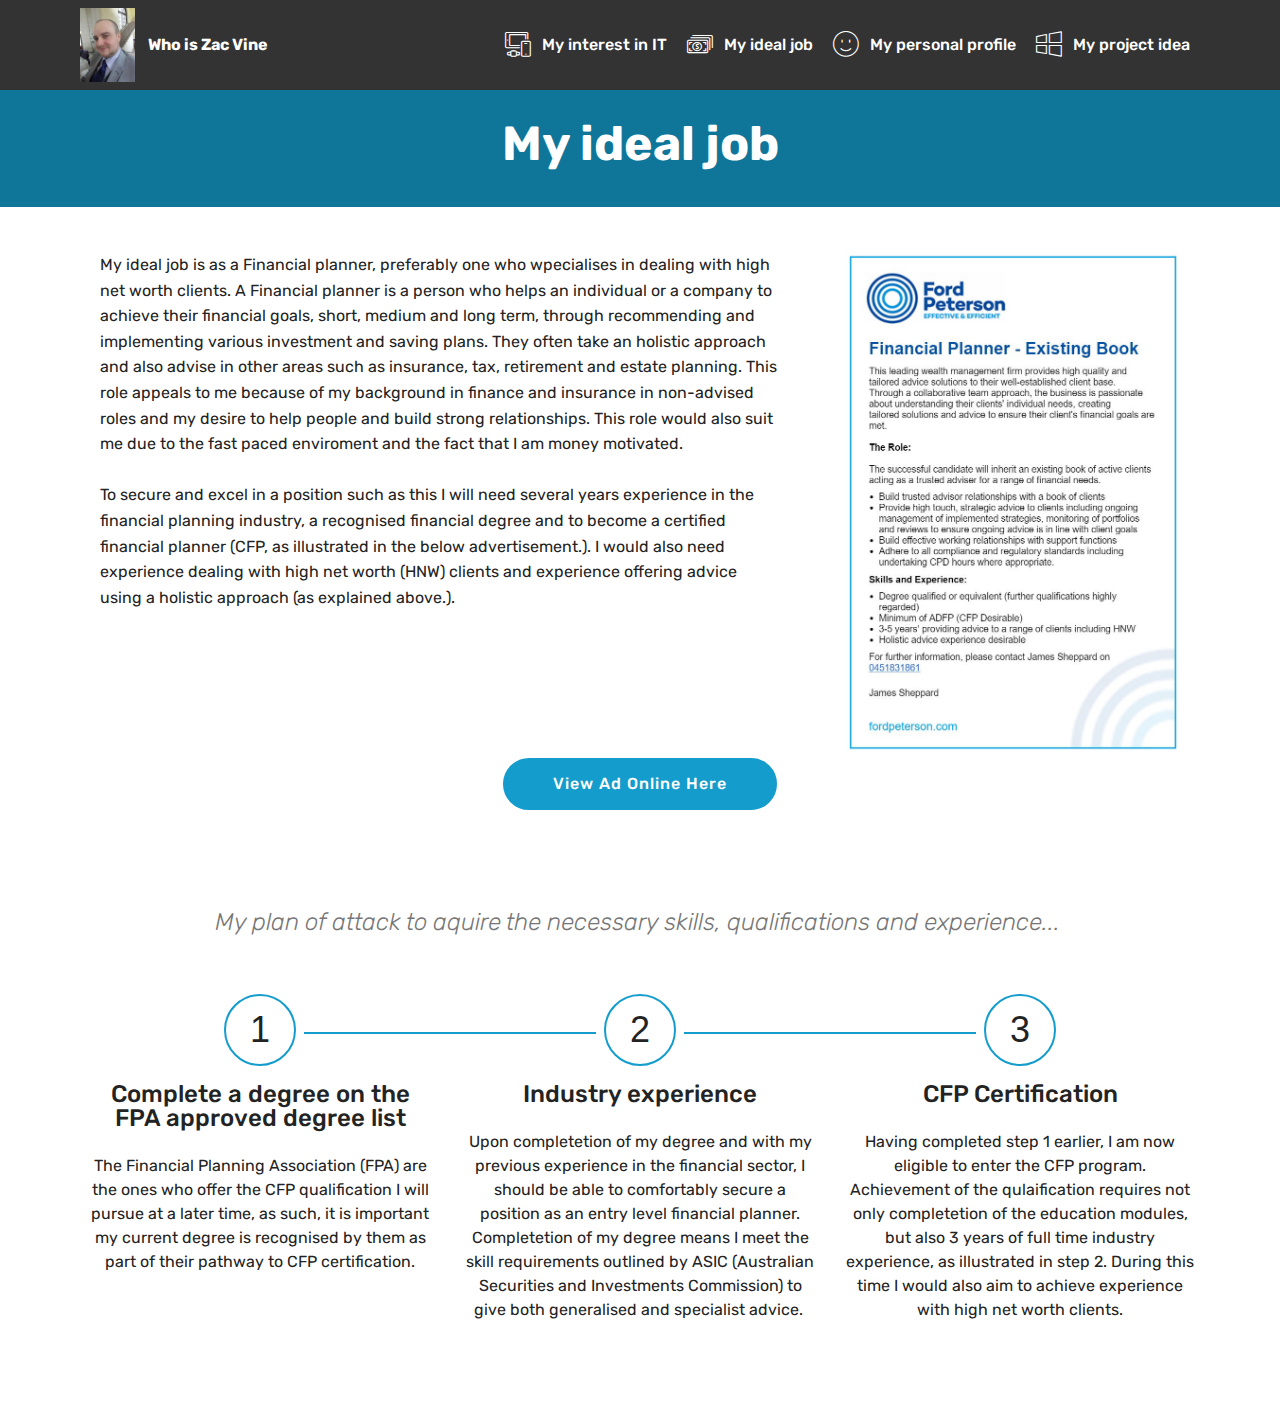
==== commit a74dc780: "create github pages" ====
--- a/Ideal Jo.html
+++ b/Ideal Jo.html
@@ -15,7 +15,6 @@
   <link rel="stylesheet" href="assets/bootstrap/css/bootstrap.min.css">
   <link rel="stylesheet" href="assets/bootstrap/css/bootstrap-grid.min.css">
   <link rel="stylesheet" href="assets/bootstrap/css/bootstrap-reboot.min.css">
-  <link rel="stylesheet" href="assets/socicon/css/styles.css">
   <link rel="stylesheet" href="assets/dropdown/css/style.css">
   <link rel="stylesheet" href="assets/theme/css/style.css">
   <link rel="stylesheet" href="assets/mobirise/css/mbr-additional.css" type="text/css">
@@ -60,7 +59,7 @@
     </nav>
 </section>
 
-<section class="engine"><a href="https://mobirise.info/d">site maker</a></section><section class="mbr-section content5 cid-rsNQItrX9W" id="content5-l">
+<section class="engine"><a href="https://mobirise.info/d">web maker</a></section><section class="mbr-section content5 cid-rsNQItrX9W" id="content5-l">
 
     
 
@@ -185,51 +184,14 @@
     </div>
 </section>
 
-<section class="cid-rsO8mnHp8Y" id="social-buttons2-15">
-
-    
-
-    
-
-    <div class="container">
-        <div class="media-container-row">
-            <div class="col-md-8 align-center">
-                <h2 class="pb-3 mbr-fonts-style display-2">
-                    CONNECT WITH ME</h2>
-                <div class="social-list pl-0 mb-0">
-                    <a href="https://twitter.com/TheZacarias" target="_blank">
-                        <span class="px-2 mbr-iconfont mbr-iconfont-social socicon-twitter socicon"></span>
-                    </a>
-                    <a href="https://www.facebook.com/shamandevine" target="_blank">
-                        <span class="px-2 mbr-iconfont mbr-iconfont-social socicon-facebook socicon"></span>
-                    </a>
-                    <a href="https://steamcommunity.com/id/zacvine" target="_blank">
-                        <span class="px-2 mbr-iconfont mbr-iconfont-social socicon-steam socicon"></span>
-                    </a>
-                    <a href="http://live.xbox.com/en-US/Profile?gamertag=DangerVine" target="_blank">
-                        <span class="px-2 mbr-iconfont mbr-iconfont-social socicon-xbox socicon"></span>
-                    </a>
-                    <a href="https://plus.google.com/u/0/+Mobirise" target="_blank">
-                        
-                    </a>
-                    <a href="https://www.behance.net/Mobirise" target="_blank">
-                        
-                    </a>
-                </div>
-            </div>
-        </div>
-    </div>
-</section>
-
 
   <script src="assets/web/assets/jquery/jquery.min.js"></script>
   <script src="assets/popper/popper.min.js"></script>
   <script src="assets/tether/tether.min.js"></script>
   <script src="assets/bootstrap/js/bootstrap.min.js"></script>
+  <script src="assets/smoothscroll/smooth-scroll.js"></script>
   <script src="assets/dropdown/js/script.min.js"></script>
   <script src="assets/touchswipe/jquery.touch-swipe.min.js"></script>
-  <script src="assets/sociallikes/social-likes.js"></script>
-  <script src="assets/smoothscroll/smooth-scroll.js"></script>
   <script src="assets/theme/js/script.js"></script>
   
   
--- a/assets/mobirise/css/mbr-additional.css
+++ b/assets/mobirise/css/mbr-additional.css
@@ -1823,18 +1823,6 @@
 .cid-rsNDSqnjur {
   background-image: url("../../../assets/images/423596-10151404622050515-136290346-n-960x720.jpg");
 }
-.cid-rsNGGDZZCm {
-  padding-top: 15px;
-  padding-bottom: 15px;
-  background: linear-gradient(0deg, #232323, #149dcc);
-}
-.cid-rsNGGDZZCm .mbr-iconfont-social {
-  font-size: 32px;
-  color: #ff3366;
-}
-.cid-rsNGGDZZCm .social-list a:focus {
-  text-decoration: none;
-}
 .cid-rsNZsGR92J .navbar {
   padding: .5rem 0;
   background: #333333;
@@ -2262,7 +2250,7 @@
   height: 98px;
   font-size: 49px;
   border-radius: 50%;
-  border: 2px solid #efefef;
+  border: 2px solid #149dcc;
 }
 @media (max-width: 767px) {
   .cid-rsNNtwQSvW .step {
@@ -2281,7 +2269,7 @@
   content: "";
   width: 2px;
   height: calc(100% - (49px + 4px) * 2);
-  background-color: #efefef;
+  background-color: #149dcc;
 }
 @media (max-width: 767px) {
   .cid-rsNNtwQSvW .separline:after {
@@ -2289,18 +2277,6 @@
     left: 22px;
     height: calc(100% - 56px);
   }
-}
-.cid-rsO8hyX0rn {
-  padding-top: 15px;
-  padding-bottom: 15px;
-  background: linear-gradient(0deg, #232323, #149dcc);
-}
-.cid-rsO8hyX0rn .mbr-iconfont-social {
-  font-size: 32px;
-  color: #ff3366;
-}
-.cid-rsO8hyX0rn .social-list a:focus {
-  text-decoration: none;
 }
 .cid-rsO0vFRlxR .navbar {
   padding: .5rem 0;
@@ -2729,7 +2705,7 @@
   height: 84px;
   font-size: 42px;
   border-radius: 50%;
-  border: 2px solid #efefef;
+  border: 2px solid #149dcc;
 }
 @media (max-width: 767px) {
   .cid-rsO4j1tqhY .step {
@@ -2748,7 +2724,7 @@
   content: "";
   width: 2px;
   height: calc(100% - (42px + 4px) * 2);
-  background-color: #efefef;
+  background-color: #149dcc;
 }
 @media (max-width: 767px) {
   .cid-rsO4j1tqhY .separline:after {
@@ -2757,17 +2733,13 @@
     height: calc(100% - 56px);
   }
 }
-.cid-rsO9ySoYNc {
-  padding-top: 15px;
-  padding-bottom: 15px;
-  background: linear-gradient(0deg, #232323, #149dcc);
-}
-.cid-rsO9ySoYNc .mbr-iconfont-social {
-  font-size: 32px;
-  color: #ff3366;
-}
-.cid-rsO9ySoYNc .social-list a:focus {
-  text-decoration: none;
+.cid-rtsA4uVfu5 {
+  padding-top: 30px;
+  padding-bottom: 30px;
+  background-color: #2e2e2e;
+}
+.cid-rtsA4uVfu5 .media-container-row .mbr-text {
+  text-align: left;
 }
 .cid-rsNQItrX9W {
   padding-top: 120px;
@@ -3253,18 +3225,6 @@
     padding-bottom: 1.5rem;
   }
 }
-.cid-rsO8mnHp8Y {
-  padding-top: 15px;
-  padding-bottom: 15px;
-  background: linear-gradient(0deg, #232323, #149dcc);
-}
-.cid-rsO8mnHp8Y .mbr-iconfont-social {
-  font-size: 32px;
-  color: #ff3366;
-}
-.cid-rsO8mnHp8Y .social-list a:focus {
-  text-decoration: none;
-}
 .cid-rsNZE67WYm {
   padding-top: 120px;
   padding-bottom: 15px;
@@ -3721,6 +3681,97 @@
     width: 100% !important;
   }
 }
+.cid-rtbj3yYXyL {
+  padding-top: 30px;
+  padding-bottom: 0px;
+  background-color: #ffffff;
+}
+.cid-rtbj3yYXyL .mbr-section-subtitle {
+  color: #767676;
+}
+.cid-rtbjIZdaWE {
+  padding-top: 0px;
+  padding-bottom: 15px;
+  background-color: #ffffff;
+}
+.cid-rtbjIZdaWE .mbr-text,
+.cid-rtbjIZdaWE blockquote {
+  color: #767676;
+}
+.cid-rtbjIZdaWE .mbr-text {
+  color: #232323;
+}
+.cid-rtbjIZdaWE .mbr-text P {
+  text-align: center;
+}
+.cid-rtbjWpuOJv {
+  padding-top: 15px;
+  padding-bottom: 15px;
+  background-color: #ffffff;
+}
+@media (min-width: 992px) {
+  .cid-rtbjWpuOJv .mbr-figure {
+    padding-left: 4rem;
+  }
+}
+@media (max-width: 992px) {
+  .cid-rtbjWpuOJv .mbr-figure {
+    padding-top: 1rem;
+  }
+}
+.cid-rtbjWpuOJv .mbr-text {
+  color: #232323;
+  text-align: left;
+}
+.cid-rtbj8mthnG {
+  padding-top: 30px;
+  padding-bottom: 0px;
+  background-color: #ffffff;
+}
+.cid-rtbj8mthnG .mbr-section-subtitle {
+  color: #767676;
+}
+.cid-rtbjKP4mQs {
+  padding-top: 0px;
+  padding-bottom: 15px;
+  background-color: #ffffff;
+}
+.cid-rtbjKP4mQs .mbr-text,
+.cid-rtbjKP4mQs blockquote {
+  color: #767676;
+}
+.cid-rtbjKP4mQs .mbr-text {
+  color: #232323;
+}
+.cid-rtbjKP4mQs .mbr-text P {
+  text-align: center;
+}
+.cid-rtbl9s1SBA {
+  padding-top: 15px;
+  padding-bottom: 15px;
+  background-color: #ffffff;
+}
+.cid-rtbl9s1SBA .media-container-row {
+  flex-direction: row-reverse;
+  -webkit-flex-direction: row-reverse;
+}
+@media (min-width: 992px) {
+  .cid-rtbl9s1SBA .mbr-figure {
+    padding-right: 4rem;
+  }
+}
+@media (max-width: 991px) {
+  .cid-rtbl9s1SBA .media-container-row {
+    flex-wrap: wrap-reverse;
+    -webkit-flex-wrap: wrap-reverse;
+  }
+  .cid-rtbl9s1SBA .mbr-figure {
+    padding-bottom: 1rem;
+  }
+}
+.cid-rtbl9s1SBA .mbr-text {
+  color: #232323;
+}
 .cid-rtbifgqWNq {
   padding-top: 15px;
   padding-bottom: 90px;
@@ -3764,191 +3815,11 @@
     height: calc(100% - 56px);
   }
 }
-.cid-rtbj3yYXyL {
+.cid-rtsAkdlSqM {
   padding-top: 30px;
-  padding-bottom: 0px;
-  background-color: #ffffff;
-}
-.cid-rtbj3yYXyL .mbr-section-subtitle {
-  color: #767676;
-}
-.cid-rtbjIZdaWE {
-  padding-top: 0px;
-  padding-bottom: 15px;
-  background-color: #ffffff;
-}
-.cid-rtbjIZdaWE .mbr-text,
-.cid-rtbjIZdaWE blockquote {
-  color: #767676;
-}
-.cid-rtbjIZdaWE .mbr-text {
-  color: #232323;
-}
-.cid-rtbjIZdaWE .mbr-text P {
-  text-align: center;
-}
-.cid-rtbjWpuOJv {
-  padding-top: 15px;
-  padding-bottom: 15px;
-  background-color: #ffffff;
-}
-@media (min-width: 992px) {
-  .cid-rtbjWpuOJv .mbr-figure {
-    padding-left: 4rem;
-  }
-}
-@media (max-width: 992px) {
-  .cid-rtbjWpuOJv .mbr-figure {
-    padding-top: 1rem;
-  }
-}
-.cid-rtbjWpuOJv .mbr-text {
-  color: #232323;
-}
-.cid-rtbjETN2Wg {
-  padding-top: 15px;
-  padding-bottom: 90px;
-  background-color: #ffffff;
-}
-.cid-rtbjETN2Wg .mbr-section-subtitle {
-  color: #767676;
-  text-align: center;
-  font-weight: 300;
-}
-.cid-rtbjETN2Wg .step {
-  width: 64px;
-  height: 64px;
-  font-size: 32px;
-  border-radius: 50%;
-  border: 2px solid #efefef;
-}
-@media (max-width: 767px) {
-  .cid-rtbjETN2Wg .step {
-    width: 48px;
-    height: 48px;
-    font-size: 24px;
-  }
-}
-.cid-rtbjETN2Wg .separline {
-  position: relative;
-}
-.cid-rtbjETN2Wg .separline:after {
-  top: 68px;
-  left: 30px;
-  position: absolute;
-  content: "";
-  width: 2px;
-  height: calc(100% - (32px + 4px) * 2);
-  background-color: #efefef;
-}
-@media (max-width: 767px) {
-  .cid-rtbjETN2Wg .separline:after {
-    top: 52px;
-    left: 22px;
-    height: calc(100% - 56px);
-  }
-}
-.cid-rtbj8mthnG {
-  padding-top: 30px;
-  padding-bottom: 0px;
-  background-color: #ffffff;
-}
-.cid-rtbj8mthnG .mbr-section-subtitle {
-  color: #767676;
-}
-.cid-rtbjKP4mQs {
-  padding-top: 0px;
-  padding-bottom: 15px;
-  background-color: #ffffff;
-}
-.cid-rtbjKP4mQs .mbr-text,
-.cid-rtbjKP4mQs blockquote {
-  color: #767676;
-}
-.cid-rtbjKP4mQs .mbr-text {
-  color: #232323;
-}
-.cid-rtbjKP4mQs .mbr-text P {
-  text-align: center;
-}
-.cid-rtbl9s1SBA {
-  padding-top: 15px;
-  padding-bottom: 15px;
-  background-color: #ffffff;
-}
-.cid-rtbl9s1SBA .media-container-row {
-  flex-direction: row-reverse;
-  -webkit-flex-direction: row-reverse;
-}
-@media (min-width: 992px) {
-  .cid-rtbl9s1SBA .mbr-figure {
-    padding-right: 4rem;
-  }
-}
-@media (max-width: 991px) {
-  .cid-rtbl9s1SBA .media-container-row {
-    flex-wrap: wrap-reverse;
-    -webkit-flex-wrap: wrap-reverse;
-  }
-  .cid-rtbl9s1SBA .mbr-figure {
-    padding-bottom: 1rem;
-  }
-}
-.cid-rtbl9s1SBA .mbr-text {
-  color: #232323;
-}
-.cid-rtbjDDRa8u {
-  padding-top: 15px;
-  padding-bottom: 90px;
-  background-color: #ffffff;
-}
-.cid-rtbjDDRa8u .mbr-section-subtitle {
-  color: #767676;
-  text-align: center;
-  font-weight: 300;
-}
-.cid-rtbjDDRa8u .step {
-  width: 64px;
-  height: 64px;
-  font-size: 32px;
-  border-radius: 50%;
-  border: 2px solid #efefef;
-}
-@media (max-width: 767px) {
-  .cid-rtbjDDRa8u .step {
-    width: 48px;
-    height: 48px;
-    font-size: 24px;
-  }
-}
-.cid-rtbjDDRa8u .separline {
-  position: relative;
-}
-.cid-rtbjDDRa8u .separline:after {
-  top: 68px;
-  left: 30px;
-  position: absolute;
-  content: "";
-  width: 2px;
-  height: calc(100% - (32px + 4px) * 2);
-  background-color: #efefef;
-}
-@media (max-width: 767px) {
-  .cid-rtbjDDRa8u .separline:after {
-    top: 52px;
-    left: 22px;
-    height: calc(100% - 56px);
-  }
-}
-.cid-rsO9wkdiCb {
-  padding-top: 15px;
-  padding-bottom: 15px;
-  background: linear-gradient(0deg, #232323, #149dcc);
-}
-.cid-rsO9wkdiCb .mbr-iconfont-social {
-  font-size: 32px;
-  color: #ff3366;
-}
-.cid-rsO9wkdiCb .social-list a:focus {
-  text-decoration: none;
-}
+  padding-bottom: 30px;
+  background-color: #2e2e2e;
+}
+.cid-rtsAkdlSqM .media-container-row .mbr-text {
+  text-align: left;
+}
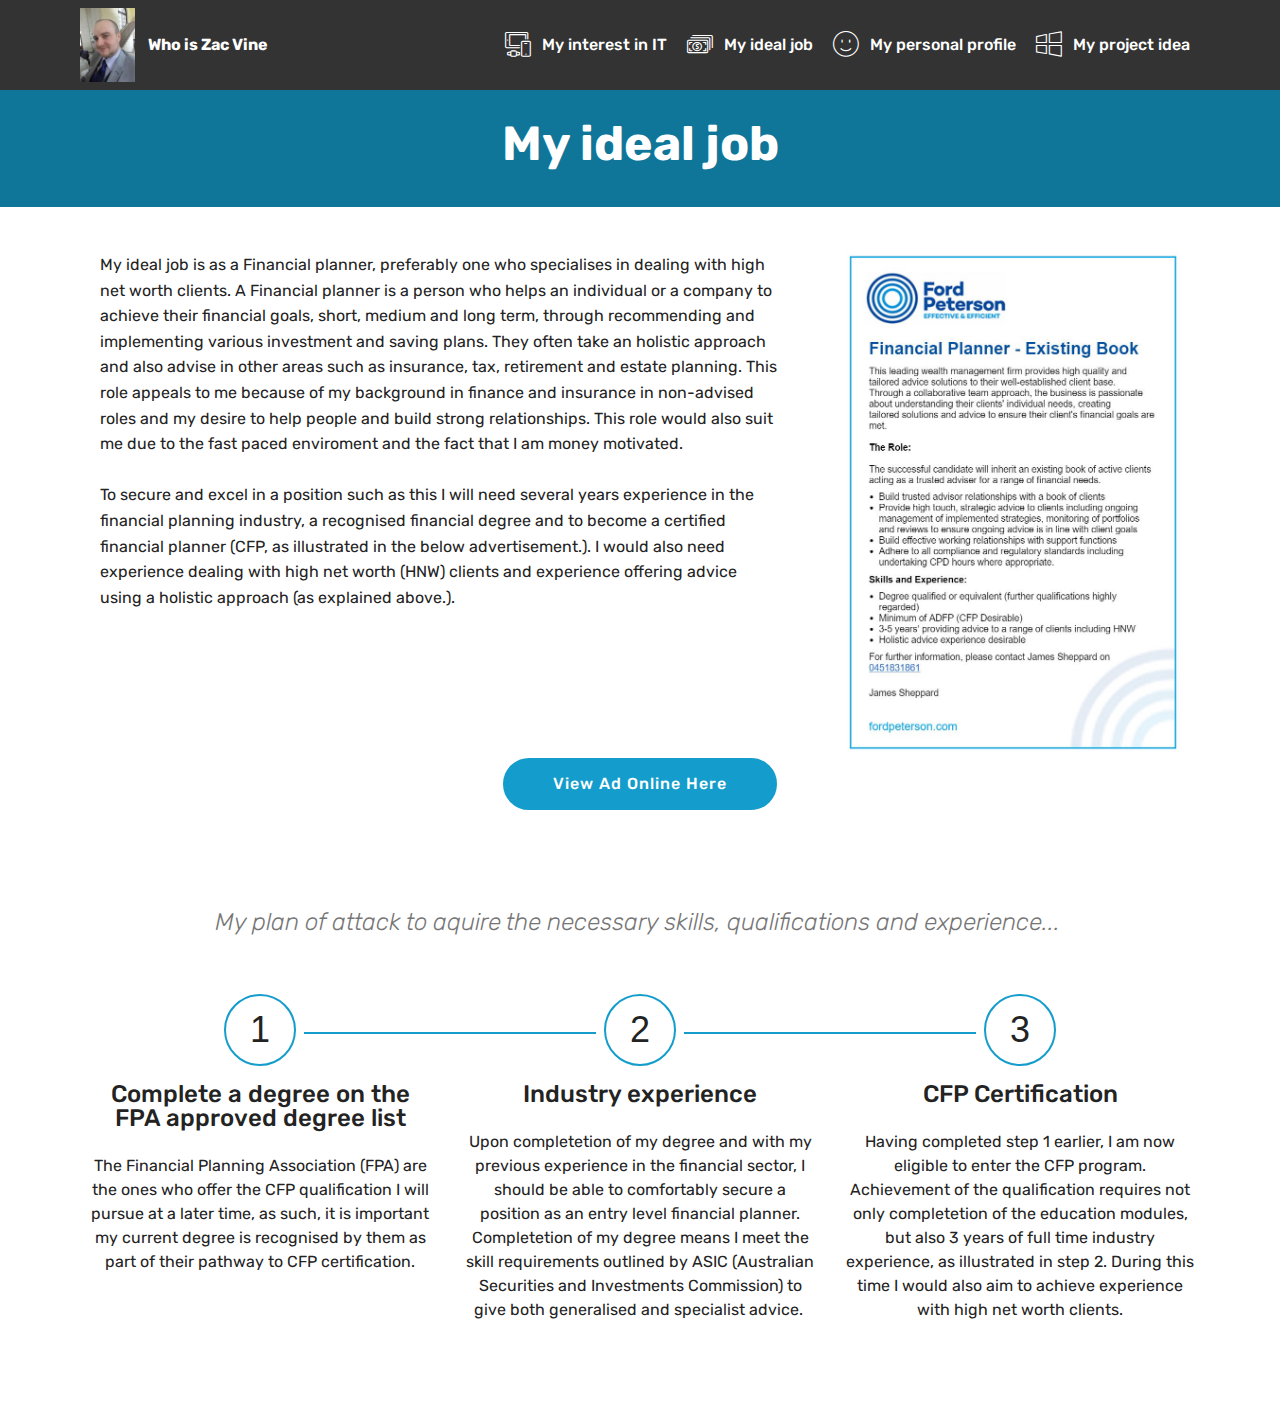
==== commit 63a74a03: "create github pages" ====
--- a/Ideal Jo.html
+++ b/Ideal Jo.html
@@ -59,7 +59,7 @@
     </nav>
 </section>
 
-<section class="engine"><a href="https://mobirise.info/d">web maker</a></section><section class="mbr-section content5 cid-rsNQItrX9W" id="content5-l">
+<section class="engine"><a href="https://mobirise.info/r">free bootstrap template</a></section><section class="mbr-section content5 cid-rsNQItrX9W" id="content5-l">
 
     
 
@@ -88,7 +88,7 @@
                 <div class="media-container-row">
                     <div class="media-content">
                         <div class="mbr-section-text">
-                            <p class="mbr-text align-right mb-0 mbr-fonts-style display-7">My ideal job is as a Financial planner, preferably one who wpecialises in dealing with high net worth clients. A Financial planner is a person who helps an individual or a company to achieve their financial goals, short, medium and long term, through recommending and implementing various investment and saving plans. They often take an holistic approach and also advise in other areas such as insurance, tax, retirement and estate planning. This role appeals to me because of my background in finance and insurance in non-advised roles and my desire to help people and build strong relationships. This role would also suit me due to the fast paced enviroment and the fact that I am money motivated.
+                            <p class="mbr-text align-right mb-0 mbr-fonts-style display-7">My ideal job is as a Financial planner, preferably one who specialises in dealing with high net worth clients. A Financial planner is a person who helps an individual or a company to achieve their financial goals, short, medium and long term, through recommending and implementing various investment and saving plans. They often take an holistic approach and also advise in other areas such as insurance, tax, retirement and estate planning. This role appeals to me because of my background in finance and insurance in non-advised roles and my desire to help people and build strong relationships. This role would also suit me due to the fast paced enviroment and the fact that I am money motivated.
 <br><br>To secure and excel in a position such as this I will need several years experience in the financial planning industry, a recognised financial degree and to become a certified financial planner (CFP, as illustrated in the below advertisement.). I would also need experience dealing with high net worth (HNW) clients and experience offering advice using a holistic approach (as explained above.).
 <br>
 <br><br></p>
@@ -164,7 +164,7 @@
                     </div>          
                     <div class="step-text-content align-center">
                         <h4 class="mbr-step-title pb-3 mbr-fonts-style display-5">CFP Certification</h4>
-                        <p class="mbr-step-text mbr-fonts-style display-7">Having completed step 1 earlier, I am now eligible to enter the CFP program. Achievement of the qulaification requires not only completetion of the education modules, but also 3 years of full time industry experience, as illustrated in step 2. During this time I would also aim to achieve experience with high net worth clients.</p>
+                        <p class="mbr-step-text mbr-fonts-style display-7">Having completed step 1 earlier, I am now eligible to enter the CFP program. Achievement of the qualification requires not only completetion of the education modules, but also 3 years of full time industry experience, as illustrated in step 2. During this time I would also aim to achieve experience with high net worth clients.</p>
                     </div>
                 </div>
             </div>
--- a/assets/mobirise/css/mbr-additional.css
+++ b/assets/mobirise/css/mbr-additional.css
@@ -3787,7 +3787,7 @@
   height: 64px;
   font-size: 32px;
   border-radius: 50%;
-  border: 2px solid #efefef;
+  border: 2px solid #149dcc;
 }
 @media (max-width: 767px) {
   .cid-rtbifgqWNq .step {
@@ -3806,7 +3806,7 @@
   content: "";
   width: 2px;
   height: calc(100% - (32px + 4px) * 2);
-  background-color: #efefef;
+  background-color: #149dcc;
 }
 @media (max-width: 767px) {
   .cid-rtbifgqWNq .separline:after {
